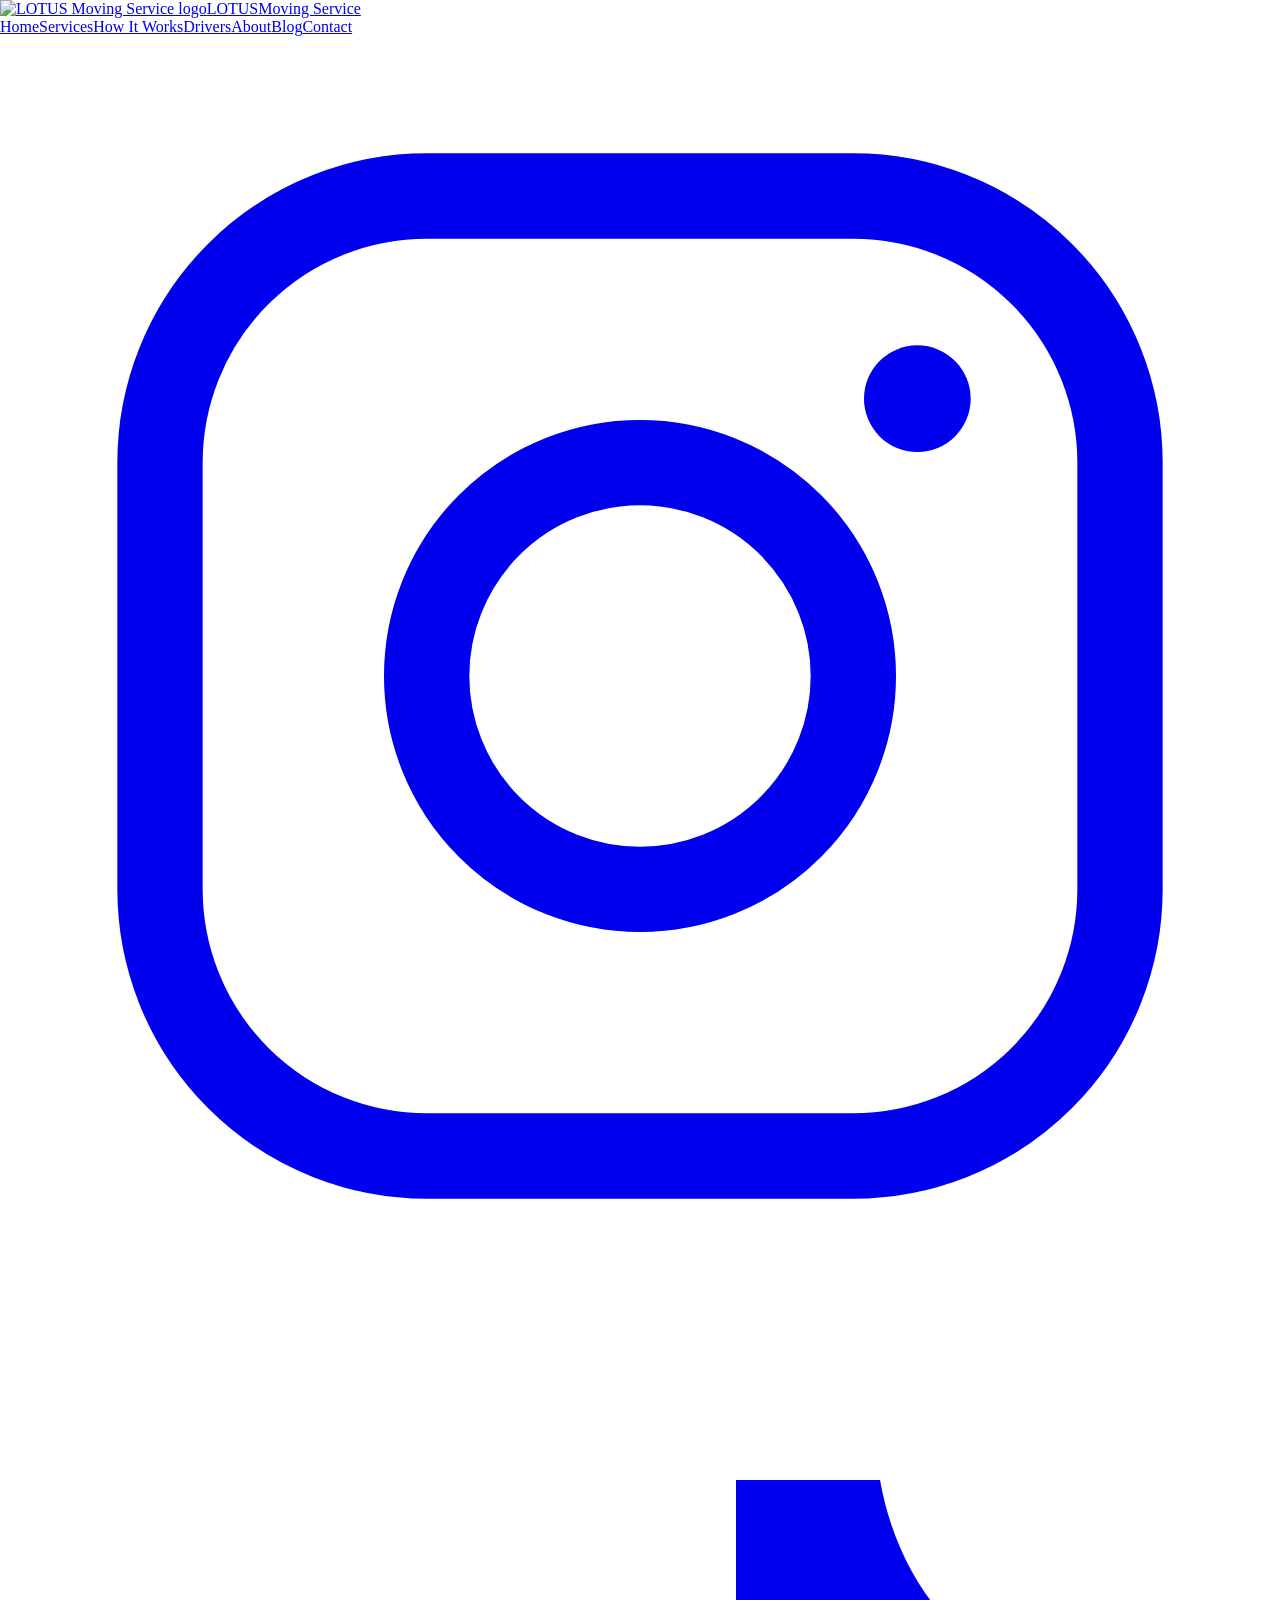
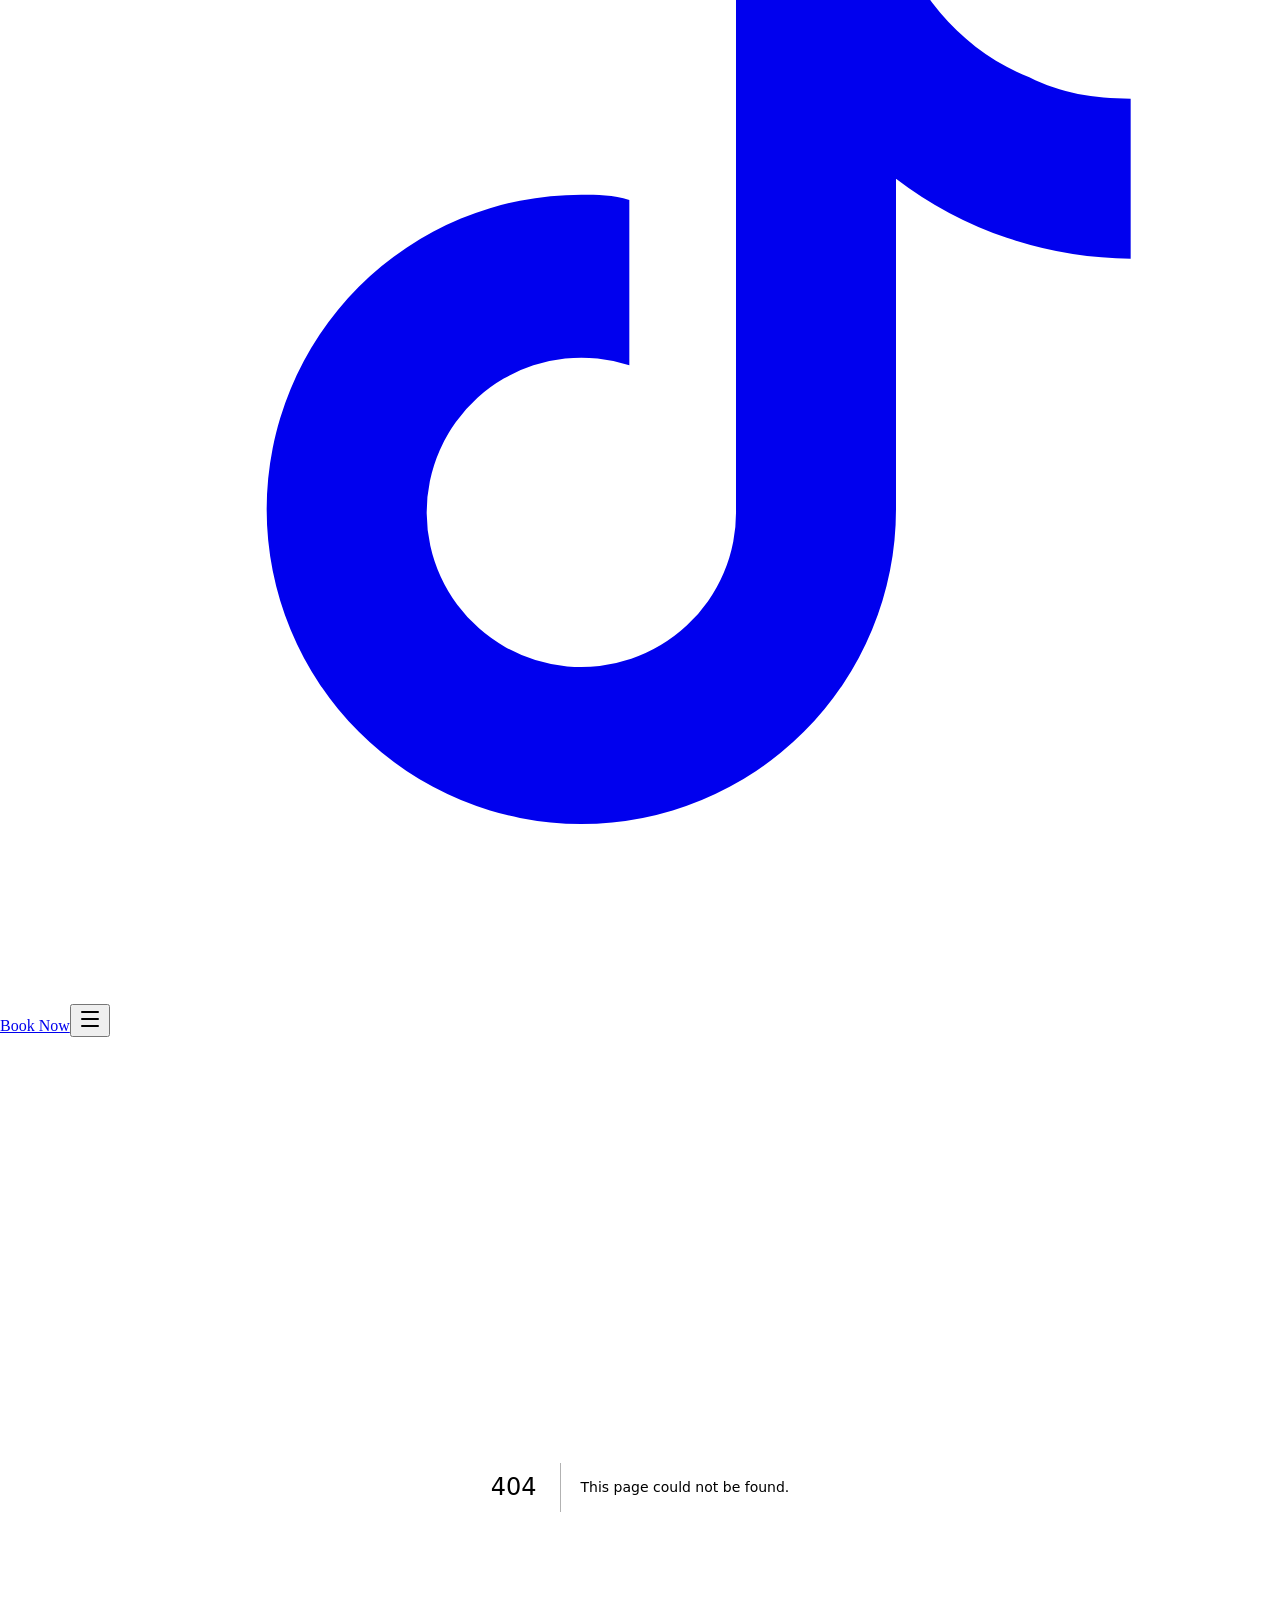
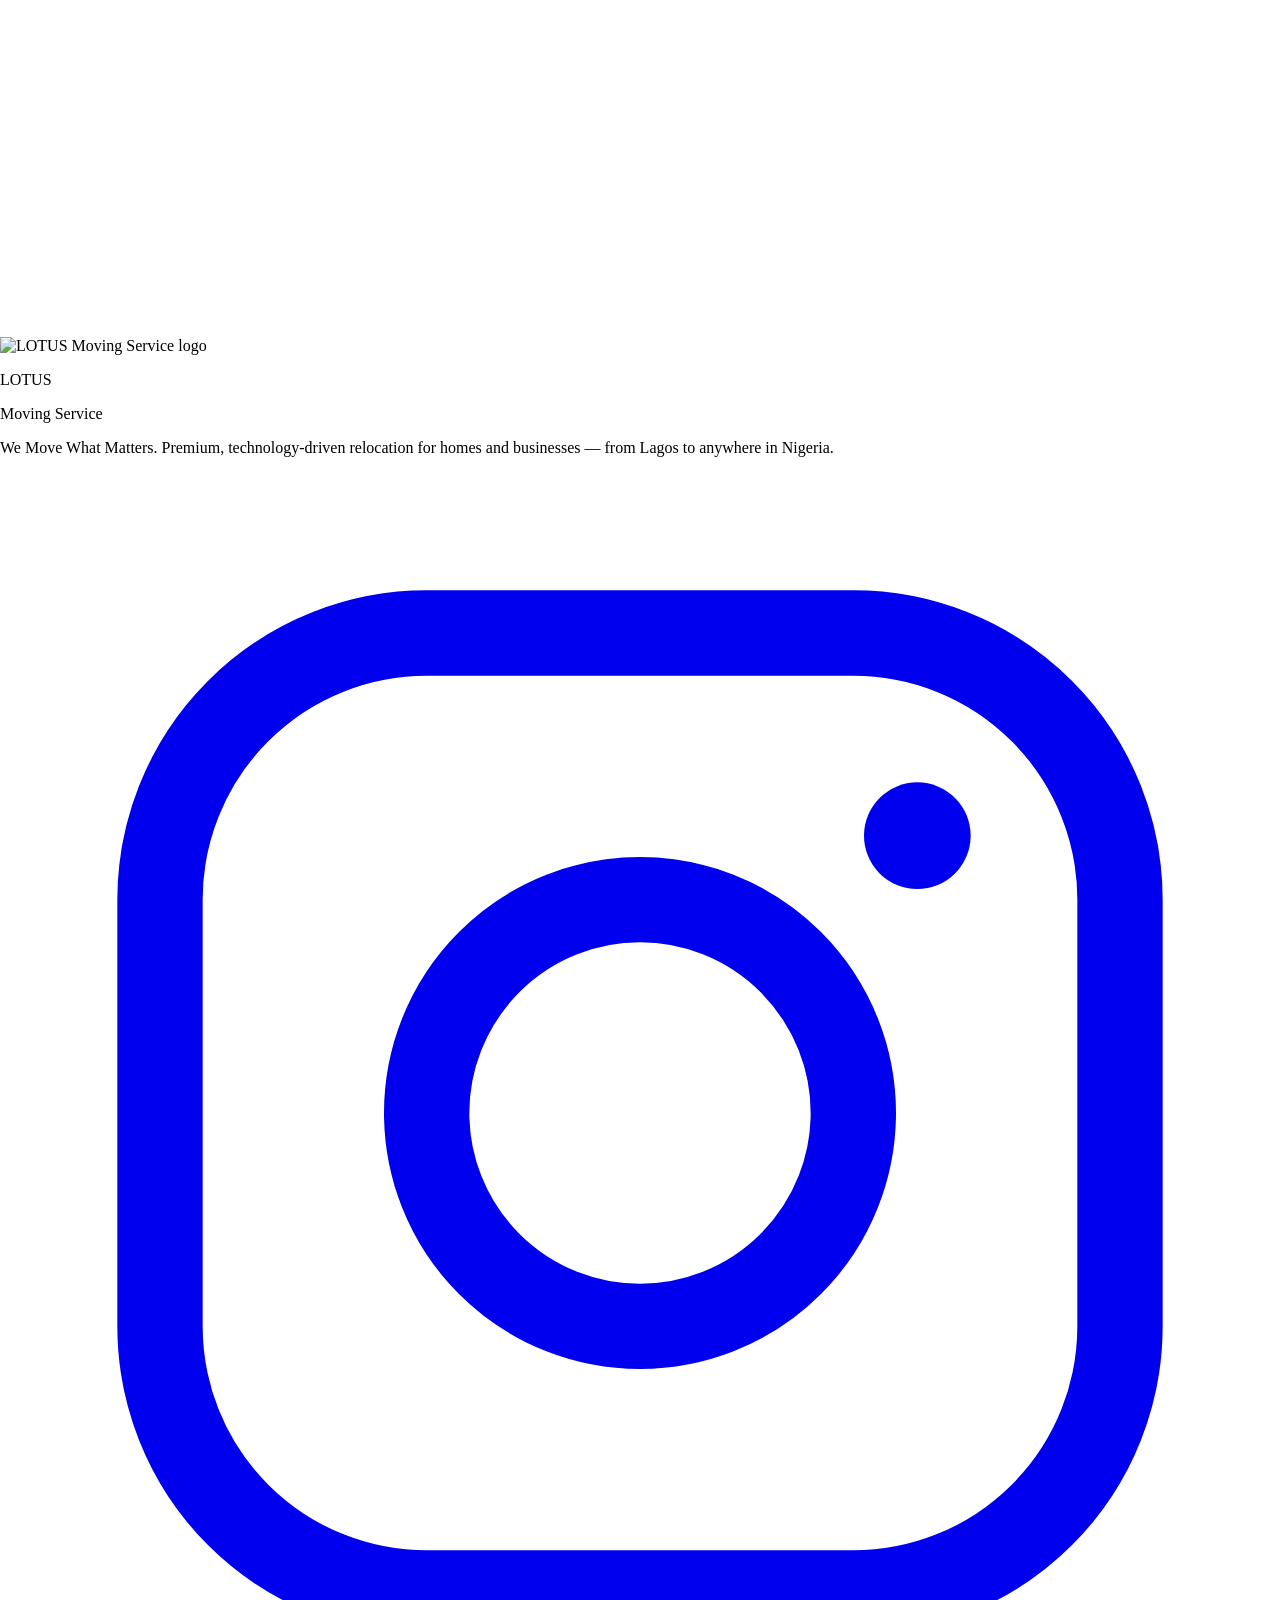
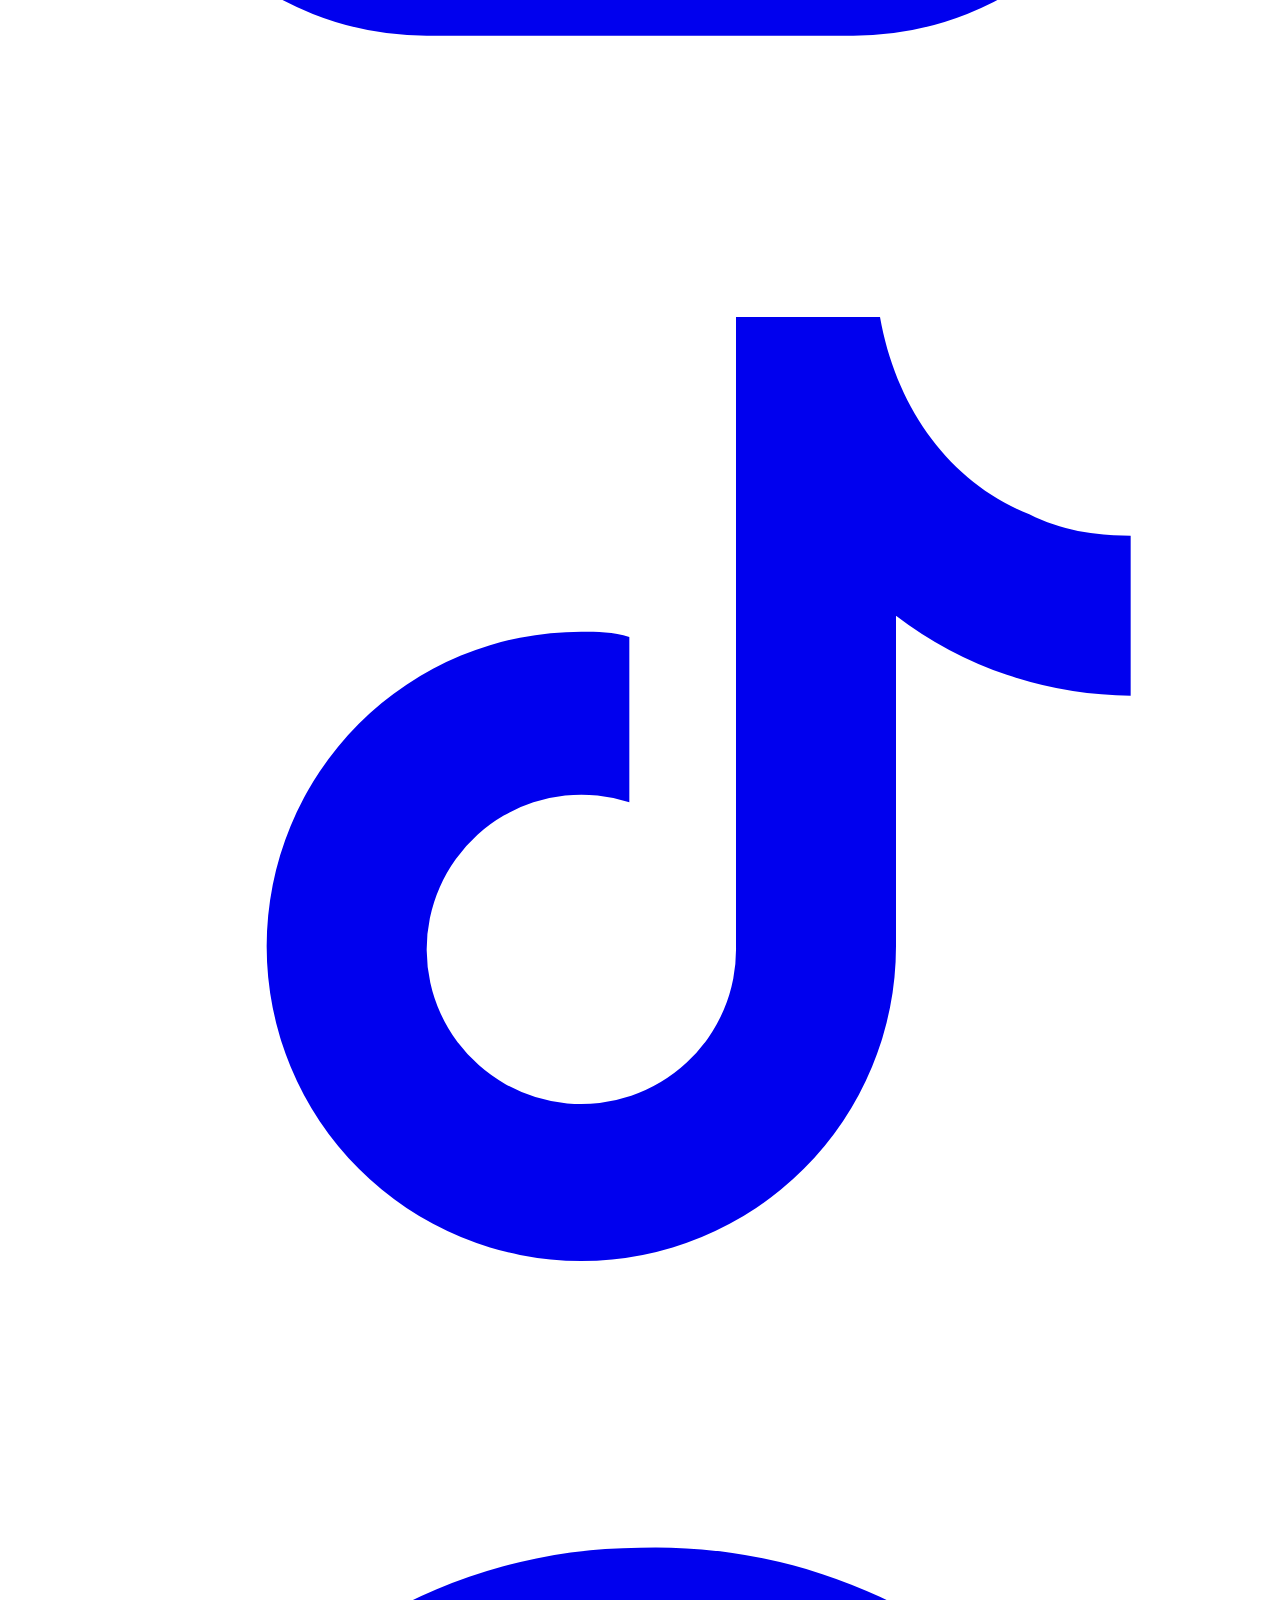
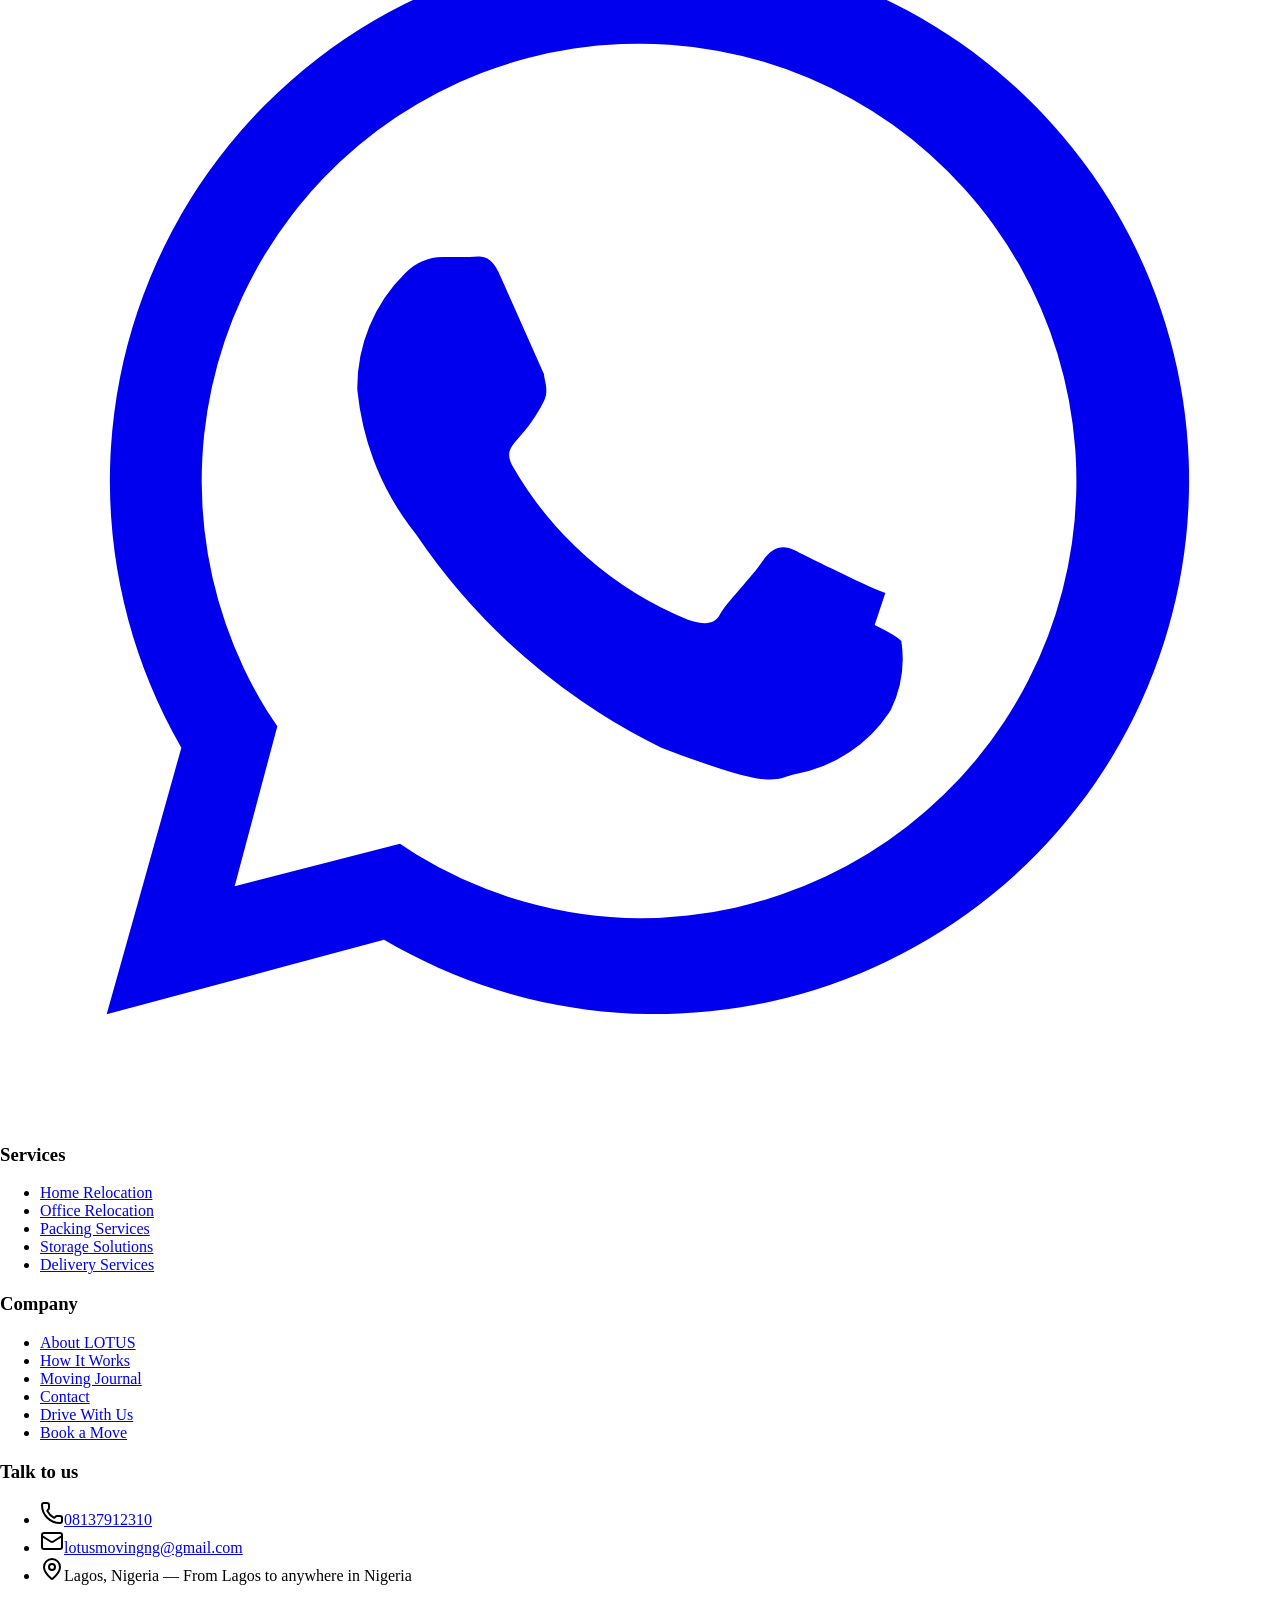
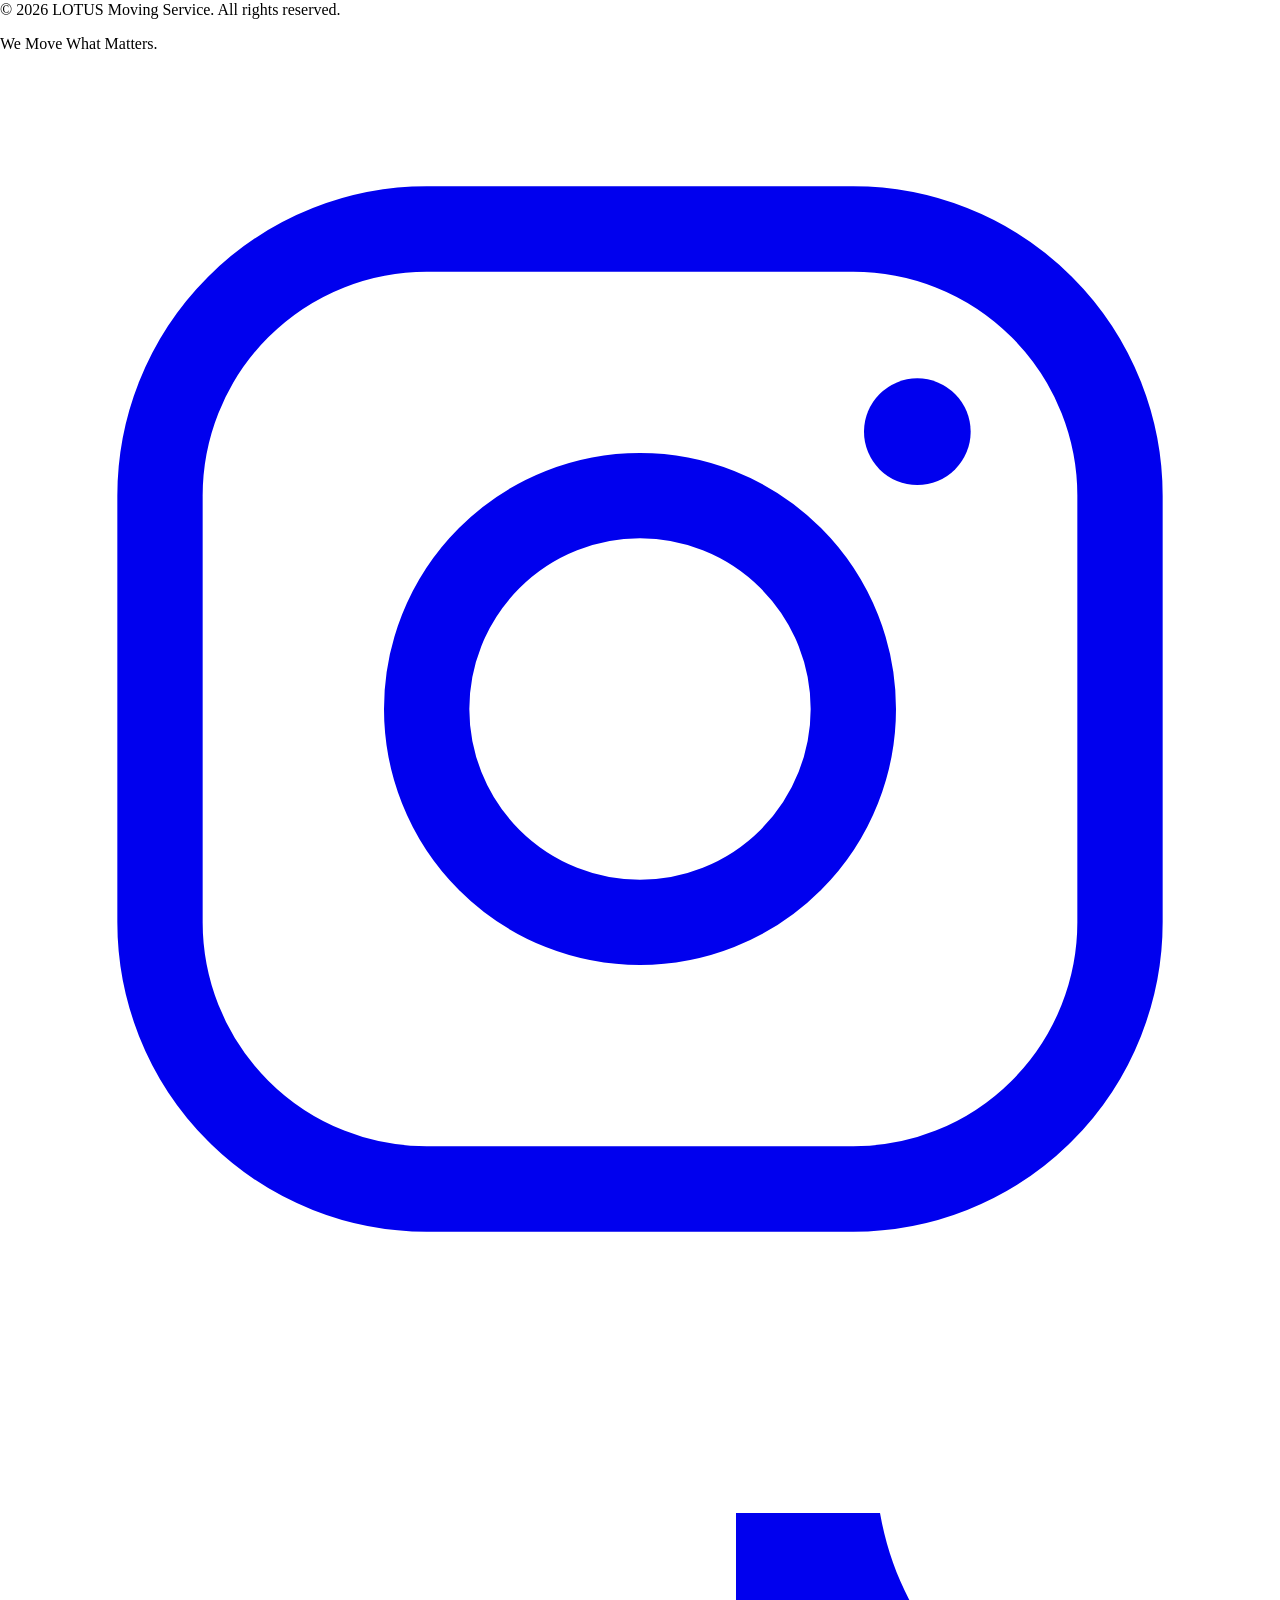
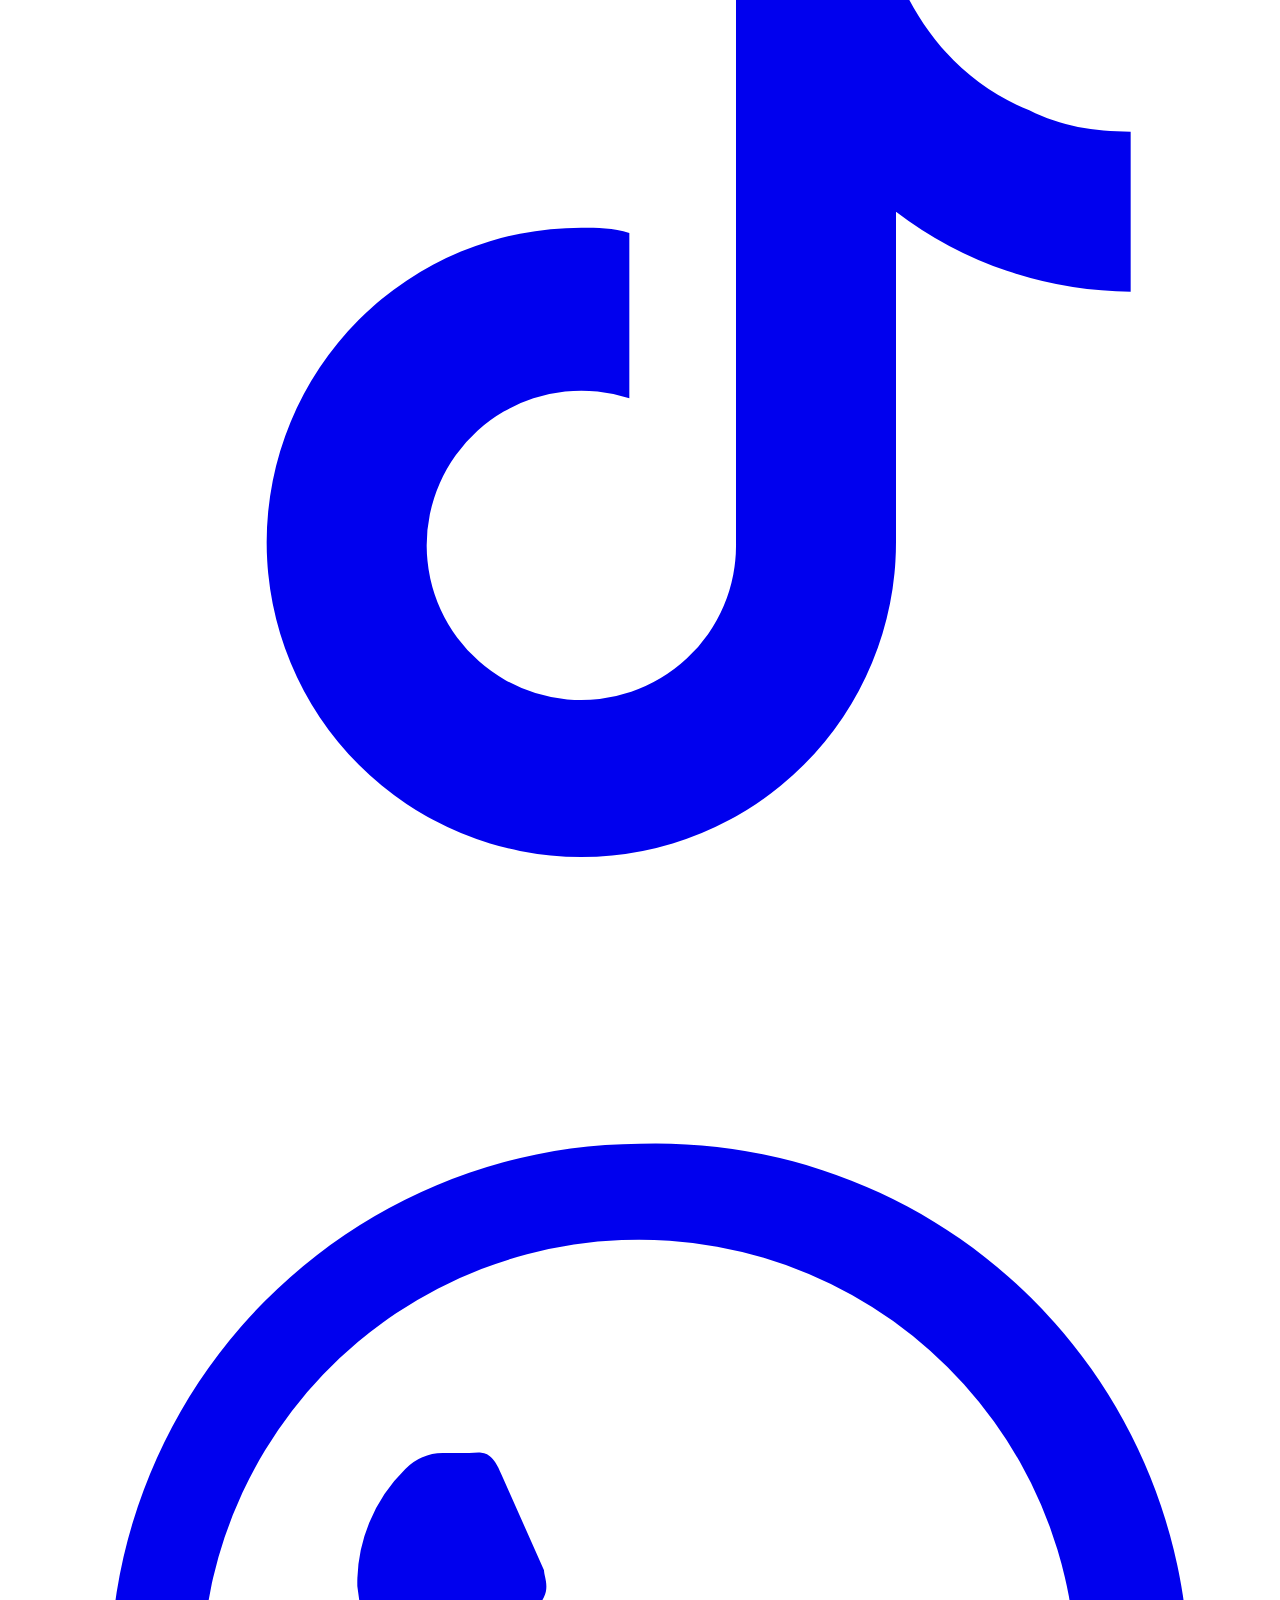
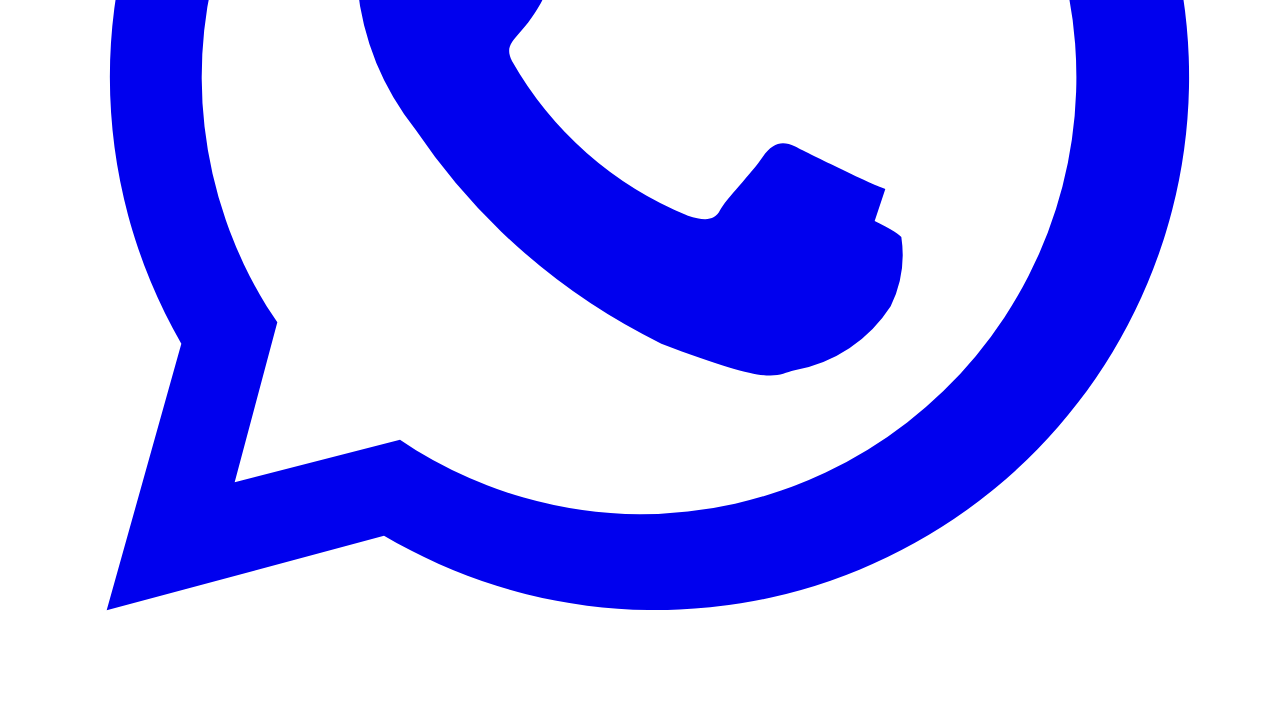
==== .next/server/app/_not-found.html @ 3b3d5f30 "fix: scan app directory in styles.css for Tailwind v4 and update image src references" ====
<!DOCTYPE html><!--EVqW0vAfHbtpsQ8obA7Gr--><html lang="en"><head><meta charSet="utf-8"/><meta name="viewport" content="width=device-width, initial-scale=1"/><link rel="preload" as="image" href="/__l5e/assets-v1/93bb4376-fb78-4d11-af97-0b380ff79c22/lotus-logo.jpg"/><link rel="stylesheet" href="/_next/static/css/ee20da635f222d74.css" data-precedence="next"/><link rel="preload" as="script" fetchPriority="low" href="/_next/static/chunks/webpack-5823d68a070b4fd5.js"/><script src="/_next/static/chunks/4bd1b696-c023c6e3521b1417.js" async=""></script><script src="/_next/static/chunks/255-ce8c7c75002f810b.js" async=""></script><script src="/_next/static/chunks/main-app-b2a53dfcac118de0.js" async=""></script><script src="/_next/static/chunks/909-a5da60d248a1c133.js" async=""></script><script src="/_next/static/chunks/619-ba102abea3e3d0e4.js" async=""></script><script src="/_next/static/chunks/80-48dc8956e7c0076e.js" async=""></script><script src="/_next/static/chunks/961-d383e8a62b14ef8d.js" async=""></script><script src="/_next/static/chunks/app/layout-e45671580770ff04.js" async=""></script><script src="/_next/static/chunks/951-49e90b74c323ef9c.js" async=""></script><script src="/_next/static/chunks/app/page-a3a555016285ece3.js" async=""></script><link rel="preconnect" href="https://api.fontshare.com"/><link rel="preconnect" href="https://fonts.googleapis.com"/><link rel="preconnect" href="https://fonts.gstatic.com" crossorigin="anonymous"/><title>404: This page could not be found.</title><meta name="robots" content="noindex"/><title>Lotus Moving | Professional Moving &amp; Relocation Services</title><meta name="description" content="Lotus Moving provides professional moving and relocation services including residential moving, commercial moving, office relocation, furniture moving, and packing and moving solutions."/><meta name="author" content="Lotus Moving"/><meta name="keywords" content="moving company, professional movers, moving services, house moving, residential moving, commercial moving, office relocation, furniture moving, packing and moving, relocation services"/><meta name="creator" content="Lotus Moving"/><meta name="publisher" content="Lotus Moving"/><meta name="robots" content="index, follow"/><meta property="og:title" content="Lotus Moving | Professional Moving &amp; Relocation Services"/><meta property="og:description" content="Lotus Moving provides professional moving and relocation services including residential moving, commercial moving, office relocation, furniture moving, and packing and moving solutions."/><meta property="og:url" content="https://lotusmoving.com"/><meta property="og:site_name" content="Lotus Moving"/><meta property="og:locale" content="en_US"/><meta property="og:image" content="https://pub-bb2e103a32db4e198524a2e9ed8f35b4.r2.dev/1ce3cecc-7bf2-4b35-9799-c980da7b9117/id-preview-35a8338e--819b5ab1-9f8b-4fcb-b1e1-759df6e70a3f.lovable.app-1785356708576.png"/><meta property="og:type" content="website"/><meta name="twitter:card" content="summary_large_image"/><meta name="twitter:title" content="Lotus Moving | Professional Moving &amp; Relocation Services"/><meta name="twitter:description" content="Lotus Moving provides professional moving and relocation services including residential moving, commercial moving, office relocation, furniture moving, and packing and moving solutions."/><meta name="twitter:image" content="https://pub-bb2e103a32db4e198524a2e9ed8f35b4.r2.dev/1ce3cecc-7bf2-4b35-9799-c980da7b9117/id-preview-35a8338e--819b5ab1-9f8b-4fcb-b1e1-759df6e70a3f.lovable.app-1785356708576.png"/><link rel="icon" href="/favicon.ico"/><link rel="apple-touch-icon" href="/favicon.ico"/><link rel="stylesheet" href="https://api.fontshare.com/v2/css?f[]=general-sans@500,600,700&amp;display=swap"/><link rel="stylesheet" href="https://fonts.googleapis.com/css2?family=Inter:wght@300;400;500;600&amp;family=Poppins:wght@500;600;700&amp;display=swap"/><script type="application/ld+json">{"@context":"https://schema.org","@type":"MovingCompany","name":"Lotus Moving","url":"https://lotusmoving.com","slogan":"We Move What Matters.","telephone":"+2348137912310","areaServed":"Nigeria","address":{"@type":"PostalAddress","addressLocality":"Lagos","addressCountry":"NG"},"sameAs":["https://instagram.com/LOTUS_MOVING_SERVICES","https://www.tiktok.com/@lotusmovingservices"]}</script><script src="/_next/static/chunks/polyfills-42372ed130431b0a.js" noModule=""></script></head><body><div hidden=""><!--$--><!--/$--></div><div class="flex min-h-screen flex-col bg-background"><header class="fixed inset-x-0 top-0 z-50 transition-all duration-500 border-b border-transparent bg-background"><div class="container-lotus grid grid-cols-[minmax(0,1fr)_auto] items-center gap-4 py-3 lg:py-4"><a class="flex min-w-0 items-center gap-3" aria-label="LOTUS Moving Service home" href="/"><span class="grid h-11 w-11 shrink-0 place-items-center overflow-hidden rounded-full bg-white ring-1 ring-border"><img src="/__l5e/assets-v1/93bb4376-fb78-4d11-af97-0b380ff79c22/lotus-logo.jpg" alt="LOTUS Moving Service logo" width="44" height="44" class="h-full w-full scale-[1.04] object-contain"/></span><span class="min-w-0"><span class="block truncate font-display text-lg font-bold tracking-tight transition-colors text-foreground">LOTUS</span><span class="block truncate text-[10px] font-medium uppercase tracking-[0.22em] transition-colors text-muted-foreground">Moving Service</span></span></a><div class="flex items-center gap-1 lg:gap-2"><nav class="hidden items-center gap-1 lg:flex"><a class="rounded-full px-3.5 py-2 text-sm font-medium transition-colors text-muted-foreground hover:bg-secondary hover:text-foreground" href="/">Home</a><a class="rounded-full px-3.5 py-2 text-sm font-medium transition-colors text-muted-foreground hover:bg-secondary hover:text-foreground" href="/services">Services</a><a class="rounded-full px-3.5 py-2 text-sm font-medium transition-colors text-muted-foreground hover:bg-secondary hover:text-foreground" href="/how-it-works">How It Works</a><a class="rounded-full px-3.5 py-2 text-sm font-medium transition-colors text-muted-foreground hover:bg-secondary hover:text-foreground" href="/drivers">Drivers</a><a class="rounded-full px-3.5 py-2 text-sm font-medium transition-colors text-muted-foreground hover:bg-secondary hover:text-foreground" href="/about">About</a><a class="rounded-full px-3.5 py-2 text-sm font-medium transition-colors text-muted-foreground hover:bg-secondary hover:text-foreground" href="/blog">Blog</a><a class="rounded-full px-3.5 py-2 text-sm font-medium transition-colors text-muted-foreground hover:bg-secondary hover:text-foreground" href="/contact">Contact</a></nav><div class="hidden items-center gap-1 pl-1 lg:flex"><a href="https://instagram.com/LOTUS_MOVING_SERVICES" target="_blank" rel="noreferrer" aria-label="LOTUS on Instagram" class="inline-flex h-9 w-9 items-center justify-center rounded-full transition-all duration-300 hover:-translate-y-0.5 text-muted-foreground hover:bg-secondary hover:text-primary"><svg viewBox="0 0 24 24" fill="none" stroke="currentColor" stroke-width="1.6" class="h-4.5 w-4.5"><rect x="3" y="3" width="18" height="18" rx="5"></rect><circle cx="12" cy="12" r="4"></circle><circle cx="17.2" cy="6.8" r="1" fill="currentColor" stroke="none"></circle></svg></a><a href="https://www.tiktok.com/@lotusmovingservices" target="_blank" rel="noreferrer" aria-label="LOTUS on TikTok" class="inline-flex h-9 w-9 items-center justify-center rounded-full transition-all duration-300 hover:-translate-y-0.5 text-muted-foreground hover:bg-secondary hover:text-primary"><svg viewBox="0 0 24 24" fill="currentColor" class="h-4.5 w-4.5"><path d="M16.5 3c.3 1.7 1.3 3.1 2.8 3.7.6.3 1.2.4 1.9.4v3a7.3 7.3 0 0 1-4.4-1.5v6.2a5.9 5.9 0 1 1-5.9-5.9c.3 0 .6 0 .9.1v3.1a2.9 2.9 0 1 0 2 2.7V3h2.7Z"></path></svg></a></div><a class="ml-1 hidden rounded-full bg-primary px-5 py-2.5 text-sm font-semibold text-primary-foreground shadow-soft transition-all duration-300 hover:-translate-y-0.5 hover:bg-accent sm:inline-flex" href="/book">Book Now</a><button type="button" aria-label="Open menu" aria-expanded="false" class="inline-flex h-10 w-10 shrink-0 items-center justify-center rounded-full transition-colors lg:hidden text-foreground hover:bg-secondary"><svg xmlns="http://www.w3.org/2000/svg" width="24" height="24" viewBox="0 0 24 24" fill="none" stroke="currentColor" stroke-width="2" stroke-linecap="round" stroke-linejoin="round" class="lucide lucide-menu h-5 w-5" aria-hidden="true"><path d="M4 5h16"></path><path d="M4 12h16"></path><path d="M4 19h16"></path></svg></button></div></div></header><main class="flex-1"><div style="font-family:system-ui,&quot;Segoe UI&quot;,Roboto,Helvetica,Arial,sans-serif,&quot;Apple Color Emoji&quot;,&quot;Segoe UI Emoji&quot;;height:100vh;text-align:center;display:flex;flex-direction:column;align-items:center;justify-content:center"><div><style>body{color:#000;background:#fff;margin:0}.next-error-h1{border-right:1px solid rgba(0,0,0,.3)}@media (prefers-color-scheme:dark){body{color:#fff;background:#000}.next-error-h1{border-right:1px solid rgba(255,255,255,.3)}}</style><h1 class="next-error-h1" style="display:inline-block;margin:0 20px 0 0;padding:0 23px 0 0;font-size:24px;font-weight:500;vertical-align:top;line-height:49px">404</h1><div style="display:inline-block"><h2 style="font-size:14px;font-weight:400;line-height:49px;margin:0">This page could not be found.</h2></div></div></div><!--$--><!--/$--></main><footer class="bg-forest-gradient text-primary-foreground"><div class="container-lotus grid gap-12 py-16 md:grid-cols-2 lg:grid-cols-4 lg:py-20"><div><div class="flex items-center gap-3"><span class="grid h-12 w-12 shrink-0 place-items-center overflow-hidden rounded-full bg-white"><img src="/__l5e/assets-v1/93bb4376-fb78-4d11-af97-0b380ff79c22/lotus-logo.jpg" alt="LOTUS Moving Service logo" width="48" height="48" loading="lazy" class="h-full w-full scale-[1.04] object-contain"/></span><div><p class="font-display text-lg font-bold">LOTUS</p><p class="text-[10px] uppercase tracking-[0.22em] text-primary-foreground/70">Moving Service</p></div></div><p class="mt-5 max-w-xs text-sm leading-relaxed text-primary-foreground/75">We Move What Matters.<!-- --> Premium, technology-driven relocation for homes and businesses — from Lagos to anywhere in Nigeria.</p><div class="mt-6 flex items-center gap-3"><a href="https://instagram.com/LOTUS_MOVING_SERVICES" target="_blank" rel="noreferrer" aria-label="LOTUS on Instagram" class="inline-flex h-11 w-11 items-center justify-center rounded-full border border-white/20 transition-all duration-300 hover:-translate-y-1 hover:border-gold hover:text-gold"><svg viewBox="0 0 24 24" fill="none" stroke="currentColor" stroke-width="1.6" class="h-5 w-5"><rect x="3" y="3" width="18" height="18" rx="5"></rect><circle cx="12" cy="12" r="4"></circle><circle cx="17.2" cy="6.8" r="1" fill="currentColor" stroke="none"></circle></svg></a><a href="https://www.tiktok.com/@lotusmovingservices" target="_blank" rel="noreferrer" aria-label="LOTUS on TikTok" class="inline-flex h-11 w-11 items-center justify-center rounded-full border border-white/20 transition-all duration-300 hover:-translate-y-1 hover:border-gold hover:text-gold"><svg viewBox="0 0 24 24" fill="currentColor" class="h-5 w-5"><path d="M16.5 3c.3 1.7 1.3 3.1 2.8 3.7.6.3 1.2.4 1.9.4v3a7.3 7.3 0 0 1-4.4-1.5v6.2a5.9 5.9 0 1 1-5.9-5.9c.3 0 .6 0 .9.1v3.1a2.9 2.9 0 1 0 2 2.7V3h2.7Z"></path></svg></a><a href="https://wa.me/2348137912310?text=Hello%20LOTUS%20%F0%9F%91%8B%20I&#x27;d%20like%20to%20talk%20about%20a%20move." target="_blank" rel="noreferrer" aria-label="Chat with LOTUS on WhatsApp" class="inline-flex h-11 w-11 items-center justify-center rounded-full border border-white/20 transition-all duration-300 hover:-translate-y-1 hover:border-gold hover:text-gold"><svg viewBox="0 0 24 24" fill="currentColor" class="h-5 w-5"><path d="M12 2a10 10 0 0 0-8.6 15L2 22l5.2-1.4A10 10 0 1 0 12 2Zm0 18.2a8.2 8.2 0 0 1-4.2-1.2l-.3-.2-3.1.8.8-3-.2-.3A8.2 8.2 0 1 1 12 20.2Zm4.6-6.1c-.3-.1-1.5-.7-1.7-.8s-.4-.1-.6.2-.7.8-.8 1-.3.2-.6.1a6.7 6.7 0 0 1-3.3-2.9c-.2-.4.2-.4.6-1.2.1-.2 0-.4 0-.5l-.8-1.8c-.2-.5-.4-.4-.6-.4h-.5a1 1 0 0 0-.7.3 3 3 0 0 0-.9 2.2 5.2 5.2 0 0 0 1.1 2.7 11.8 11.8 0 0 0 4.6 4c2.1.8 2.1.6 2.5.5a2.7 2.7 0 0 0 1.8-1.2 2.2 2.2 0 0 0 .2-1.3c-.1-.1-.3-.2-.5-.3Z"></path></svg></a></div></div><div><h3 class="font-display text-sm font-semibold uppercase tracking-[0.18em] text-gold">Services</h3><ul class="mt-5 space-y-3 text-sm text-primary-foreground/75"><li><a hash="home-relocation" class="transition-colors hover:text-gold" href="/services">Home Relocation</a></li><li><a hash="office-relocation" class="transition-colors hover:text-gold" href="/services">Office Relocation</a></li><li><a hash="packing" class="transition-colors hover:text-gold" href="/services">Packing Services</a></li><li><a hash="storage" class="transition-colors hover:text-gold" href="/services">Storage Solutions</a></li><li><a hash="delivery" class="transition-colors hover:text-gold" href="/services">Delivery Services</a></li></ul></div><div><h3 class="font-display text-sm font-semibold uppercase tracking-[0.18em] text-gold">Company</h3><ul class="mt-5 space-y-3 text-sm text-primary-foreground/75"><li><a class="transition-colors hover:text-gold" href="/about">About LOTUS</a></li><li><a class="transition-colors hover:text-gold" href="/how-it-works">How It Works</a></li><li><a class="transition-colors hover:text-gold" href="/blog">Moving Journal</a></li><li><a class="transition-colors hover:text-gold" href="/contact">Contact</a></li><li><a class="transition-colors hover:text-gold" href="/drivers">Drive With Us</a></li><li><a class="transition-colors hover:text-gold" href="/book">Book a Move</a></li></ul></div><div><h3 class="font-display text-sm font-semibold uppercase tracking-[0.18em] text-gold">Talk to us</h3><ul class="mt-5 space-y-4 text-sm text-primary-foreground/75"><li class="flex items-start gap-3"><svg xmlns="http://www.w3.org/2000/svg" width="24" height="24" viewBox="0 0 24 24" fill="none" stroke="currentColor" stroke-width="2" stroke-linecap="round" stroke-linejoin="round" class="lucide lucide-phone mt-0.5 h-4 w-4 shrink-0 text-gold" aria-hidden="true"><path d="M13.832 16.568a1 1 0 0 0 1.213-.303l.355-.465A2 2 0 0 1 17 15h3a2 2 0 0 1 2 2v3a2 2 0 0 1-2 2A18 18 0 0 1 2 4a2 2 0 0 1 2-2h3a2 2 0 0 1 2 2v3a2 2 0 0 1-.8 1.6l-.468.351a1 1 0 0 0-.292 1.233 14 14 0 0 0 6.392 6.384"></path></svg><a href="tel:08137912310" class="hover:text-gold">08137912310</a></li><li class="flex items-start gap-3"><svg xmlns="http://www.w3.org/2000/svg" width="24" height="24" viewBox="0 0 24 24" fill="none" stroke="currentColor" stroke-width="2" stroke-linecap="round" stroke-linejoin="round" class="lucide lucide-mail mt-0.5 h-4 w-4 shrink-0 text-gold" aria-hidden="true"><path d="m22 7-8.991 5.727a2 2 0 0 1-2.009 0L2 7"></path><rect x="2" y="4" width="20" height="16" rx="2"></rect></svg><a href="mailto:lotusmovingng@gmail.com" class="hover:text-gold">lotusmovingng@gmail.com</a></li><li class="flex items-start gap-3"><svg xmlns="http://www.w3.org/2000/svg" width="24" height="24" viewBox="0 0 24 24" fill="none" stroke="currentColor" stroke-width="2" stroke-linecap="round" stroke-linejoin="round" class="lucide lucide-map-pin mt-0.5 h-4 w-4 shrink-0 text-gold" aria-hidden="true"><path d="M20 10c0 4.993-5.539 10.193-7.399 11.799a1 1 0 0 1-1.202 0C9.539 20.193 4 14.993 4 10a8 8 0 0 1 16 0"></path><circle cx="12" cy="10" r="3"></circle></svg><span>Lagos, Nigeria<!-- --> — <!-- -->From Lagos to anywhere in Nigeria</span></li></ul></div></div><div class="border-t border-white/10"><div class="container-lotus flex flex-col items-center justify-between gap-3 py-6 text-xs text-primary-foreground/60 sm:flex-row"><p>© <!-- -->2026<!-- --> <!-- -->LOTUS Moving Service<!-- -->. All rights reserved.</p><p>We Move What Matters.</p></div></div></footer><div class="pointer-events-none fixed bottom-6 left-6 z-40 hidden lg:block"><div class="glass pointer-events-auto flex items-center gap-1 rounded-full p-2 shadow-soft"><a href="https://instagram.com/LOTUS_MOVING_SERVICES" target="_blank" rel="noreferrer" aria-label="LOTUS on Instagram" class="inline-flex h-10 w-10 items-center justify-center rounded-full text-muted-foreground transition-all duration-300 hover:-translate-y-1 hover:bg-secondary hover:text-primary"><svg viewBox="0 0 24 24" fill="none" stroke="currentColor" stroke-width="1.6" class="h-5 w-5"><rect x="3" y="3" width="18" height="18" rx="5"></rect><circle cx="12" cy="12" r="4"></circle><circle cx="17.2" cy="6.8" r="1" fill="currentColor" stroke="none"></circle></svg></a><a href="https://www.tiktok.com/@lotusmovingservices" target="_blank" rel="noreferrer" aria-label="LOTUS on TikTok" class="inline-flex h-10 w-10 items-center justify-center rounded-full text-muted-foreground transition-all duration-300 hover:-translate-y-1 hover:bg-secondary hover:text-primary"><svg viewBox="0 0 24 24" fill="currentColor" class="h-5 w-5"><path d="M16.5 3c.3 1.7 1.3 3.1 2.8 3.7.6.3 1.2.4 1.9.4v3a7.3 7.3 0 0 1-4.4-1.5v6.2a5.9 5.9 0 1 1-5.9-5.9c.3 0 .6 0 .9.1v3.1a2.9 2.9 0 1 0 2 2.7V3h2.7Z"></path></svg></a></div></div><a href="https://wa.me/2348137912310?text=Hello%20LOTUS%20%F0%9F%91%8B%20I&#x27;d%20like%20to%20ask%20about%20LOTUS%20moving%20services." target="_blank" rel="noreferrer" aria-label="Chat with LOTUS on WhatsApp" class="fixed bottom-6 right-6 z-50 inline-flex h-14 w-14 items-center justify-center rounded-full bg-accent text-accent-foreground shadow-lift transition-transform duration-300 hover:scale-110"><svg viewBox="0 0 24 24" fill="currentColor" class="h-7 w-7"><path d="M12 2a10 10 0 0 0-8.6 15L2 22l5.2-1.4A10 10 0 1 0 12 2Zm0 18.2a8.2 8.2 0 0 1-4.2-1.2l-.3-.2-3.1.8.8-3-.2-.3A8.2 8.2 0 1 1 12 20.2Zm4.6-6.1c-.3-.1-1.5-.7-1.7-.8s-.4-.1-.6.2-.7.8-.8 1-.3.2-.6.1a6.7 6.7 0 0 1-3.3-2.9c-.2-.4.2-.4.6-1.2.1-.2 0-.4 0-.5l-.8-1.8c-.2-.5-.4-.4-.6-.4h-.5a1 1 0 0 0-.7.3 3 3 0 0 0-.9 2.2 5.2 5.2 0 0 0 1.1 2.7 11.8 11.8 0 0 0 4.6 4c2.1.8 2.1.6 2.5.5a2.7 2.7 0 0 0 1.8-1.2 2.2 2.2 0 0 0 .2-1.3c-.1-.1-.3-.2-.5-.3Z"></path></svg></a></div><section aria-label="Notifications alt+T" tabindex="-1" aria-live="polite" aria-relevant="additions text" aria-atomic="false" data-react-aria-top-layer="true"></section><script src="/_next/static/chunks/webpack-5823d68a070b4fd5.js" id="_R_" async=""></script><script>(self.__next_f=self.__next_f||[]).push([0])</script><script>self.__next_f.push([1,"1:\"$Sreact.fragment\"\n2:I[1798,[\"909\",\"static/chunks/909-a5da60d248a1c133.js\",\"619\",\"static/chunks/619-ba102abea3e3d0e4.js\",\"80\",\"static/chunks/80-48dc8956e7c0076e.js\",\"961\",\"static/chunks/961-d383e8a62b14ef8d.js\",\"177\",\"static/chunks/app/layout-e45671580770ff04.js\"],\"Providers\"]\n3:I[1352,[\"909\",\"static/chunks/909-a5da60d248a1c133.js\",\"619\",\"static/chunks/619-ba102abea3e3d0e4.js\",\"80\",\"static/chunks/80-48dc8956e7c0076e.js\",\"961\",\"static/chunks/961-d383e8a62b14ef8d.js\",\"177\",\"static/chunks/app/layout-e45671580770ff04.js\"],\"SiteHeader\"]\n4:I[9766,[],\"\"]\n5:I[8924,[],\"\"]\nf:I[7150,[],\"\"]\n:HL[\"/_next/static/css/ee20da635f222d74.css\",\"style\"]\n"])</script><script>self.__next_f.push([1,"0:{\"P\":null,\"b\":\"EVqW0vAfHbtpsQ8obA7Gr\",\"p\":\"\",\"c\":[\"\",\"_not-found\"],\"i\":false,\"f\":[[[\"\",{\"children\":[\"/_not-found\",{\"children\":[\"__PAGE__\",{}]}]},\"$undefined\",\"$undefined\",true],[\"\",[\"$\",\"$1\",\"c\",{\"children\":[[[\"$\",\"link\",\"0\",{\"rel\":\"stylesheet\",\"href\":\"/_next/static/css/ee20da635f222d74.css\",\"precedence\":\"next\",\"crossOrigin\":\"$undefined\",\"nonce\":\"$undefined\"}]],[\"$\",\"html\",null,{\"lang\":\"en\",\"children\":[[\"$\",\"head\",null,{\"children\":[[\"$\",\"link\",null,{\"rel\":\"preconnect\",\"href\":\"https://api.fontshare.com\"}],[\"$\",\"link\",null,{\"rel\":\"preconnect\",\"href\":\"https://fonts.googleapis.com\"}],[\"$\",\"link\",null,{\"rel\":\"preconnect\",\"href\":\"https://fonts.gstatic.com\",\"crossOrigin\":\"anonymous\"}],[\"$\",\"link\",null,{\"rel\":\"stylesheet\",\"href\":\"https://api.fontshare.com/v2/css?f[]=general-sans@500,600,700\u0026display=swap\"}],[\"$\",\"link\",null,{\"rel\":\"stylesheet\",\"href\":\"https://fonts.googleapis.com/css2?family=Inter:wght@300;400;500;600\u0026family=Poppins:wght@500;600;700\u0026display=swap\"}],[\"$\",\"script\",null,{\"type\":\"application/ld+json\",\"dangerouslySetInnerHTML\":{\"__html\":\"{\\\"@context\\\":\\\"https://schema.org\\\",\\\"@type\\\":\\\"MovingCompany\\\",\\\"name\\\":\\\"Lotus Moving\\\",\\\"url\\\":\\\"https://lotusmoving.com\\\",\\\"slogan\\\":\\\"We Move What Matters.\\\",\\\"telephone\\\":\\\"+2348137912310\\\",\\\"areaServed\\\":\\\"Nigeria\\\",\\\"address\\\":{\\\"@type\\\":\\\"PostalAddress\\\",\\\"addressLocality\\\":\\\"Lagos\\\",\\\"addressCountry\\\":\\\"NG\\\"},\\\"sameAs\\\":[\\\"https://instagram.com/LOTUS_MOVING_SERVICES\\\",\\\"https://www.tiktok.com/@lotusmovingservices\\\"]}\"}}]]}],[\"$\",\"body\",null,{\"children\":[\"$\",\"$L2\",null,{\"children\":[\"$\",\"div\",null,{\"className\":\"flex min-h-screen flex-col bg-background\",\"children\":[[\"$\",\"$L3\",null,{}],[\"$\",\"main\",null,{\"className\":\"flex-1\",\"children\":[\"$\",\"$L4\",null,{\"parallelRouterKey\":\"children\",\"error\":\"$undefined\",\"errorStyles\":\"$undefined\",\"errorScripts\":\"$undefined\",\"template\":[\"$\",\"$L5\",null,{}],\"templateStyles\":\"$undefined\",\"templateScripts\":\"$undefined\",\"notFound\":\"$undefined\",\"forbidden\":\"$undefined\",\"unauthorized\":\"$undefined\"}]}],[\"$\",\"footer\",null,{\"className\":\"bg-forest-gradient text-primary-foreground\",\"children\":[[\"$\",\"div\",null,{\"className\":\"container-lotus grid gap-12 py-16 md:grid-cols-2 lg:grid-cols-4 lg:py-20\",\"children\":[[\"$\",\"div\",null,{\"children\":[[\"$\",\"div\",null,{\"className\":\"flex items-center gap-3\",\"children\":[[\"$\",\"span\",null,{\"className\":\"grid h-12 w-12 shrink-0 place-items-center overflow-hidden rounded-full bg-white\",\"children\":[\"$\",\"img\",null,{\"src\":\"/__l5e/assets-v1/93bb4376-fb78-4d11-af97-0b380ff79c22/lotus-logo.jpg\",\"alt\":\"LOTUS Moving Service logo\",\"width\":48,\"height\":48,\"loading\":\"lazy\",\"className\":\"h-full w-full scale-[1.04] object-contain\"}]}],[\"$\",\"div\",null,{\"children\":[[\"$\",\"p\",null,{\"className\":\"font-display text-lg font-bold\",\"children\":\"LOTUS\"}],[\"$\",\"p\",null,{\"className\":\"text-[10px] uppercase tracking-[0.22em] text-primary-foreground/70\",\"children\":\"Moving Service\"}]]}]]}],[\"$\",\"p\",null,{\"className\":\"mt-5 max-w-xs text-sm leading-relaxed text-primary-foreground/75\",\"children\":[\"We Move What Matters.\",\" Premium, technology-driven relocation for homes and businesses — from Lagos to anywhere in Nigeria.\"]}],[\"$\",\"div\",null,{\"className\":\"mt-6 flex items-center gap-3\",\"children\":[[\"$\",\"a\",null,{\"href\":\"https://instagram.com/LOTUS_MOVING_SERVICES\",\"target\":\"_blank\",\"rel\":\"noreferrer\",\"aria-label\":\"LOTUS on Instagram\",\"className\":\"inline-flex h-11 w-11 items-center justify-center rounded-full border border-white/20 transition-all duration-300 hover:-translate-y-1 hover:border-gold hover:text-gold\",\"children\":[\"$\",\"svg\",null,{\"viewBox\":\"0 0 24 24\",\"fill\":\"none\",\"stroke\":\"currentColor\",\"strokeWidth\":1.6,\"className\":\"h-5 w-5\",\"children\":[[\"$\",\"rect\",null,{\"x\":\"3\",\"y\":\"3\",\"width\":\"18\",\"height\":\"18\",\"rx\":\"5\"}],[\"$\",\"circle\",null,{\"cx\":\"12\",\"cy\":\"12\",\"r\":\"4\"}],[\"$\",\"circle\",null,{\"cx\":\"17.2\",\"cy\":\"6.8\",\"r\":\"1\",\"fill\":\"currentColor\",\"stroke\":\"none\"}]]}]}],[\"$\",\"a\",null,{\"href\":\"https://www.tiktok.com/@lotusmovingservices\",\"target\":\"_blank\",\"rel\":\"noreferrer\",\"aria-label\":\"LOTUS on TikTok\",\"className\":\"inline-flex h-11 w-11 items-center justify-center rounded-full border border-white/20 transition-all duration-300 hover:-translate-y-1 hover:border-gold hover:text-gold\",\"children\":[\"$\",\"svg\",null,{\"viewBox\":\"0 0 24 24\",\"fill\":\"currentColor\",\"className\":\"h-5 w-5\",\"children\":[\"$\",\"path\",null,{\"d\":\"M16.5 3c.3 1.7 1.3 3.1 2.8 3.7.6.3 1.2.4 1.9.4v3a7.3 7.3 0 0 1-4.4-1.5v6.2a5.9 5.9 0 1 1-5.9-5.9c.3 0 .6 0 .9.1v3.1a2.9 2.9 0 1 0 2 2.7V3h2.7Z\"}]}]}],\"$L6\"]}]]}],\"$L7\",\"$L8\",\"$L9\"]}],\"$La\"]}],\"$Lb\"]}]}]}]]}]]}],{\"children\":[\"/_not-found\",\"$Lc\",{\"children\":[\"__PAGE__\",\"$Ld\",{},null,false]},null,false]},null,false],\"$Le\",false]],\"m\":\"$undefined\",\"G\":[\"$f\",[]],\"s\":false,\"S\":true}\n"])</script><script>self.__next_f.push([1,"10:I[2619,[\"909\",\"static/chunks/909-a5da60d248a1c133.js\",\"619\",\"static/chunks/619-ba102abea3e3d0e4.js\",\"951\",\"static/chunks/951-49e90b74c323ef9c.js\",\"974\",\"static/chunks/app/page-a3a555016285ece3.js\"],\"\"]\n11:I[4431,[],\"OutletBoundary\"]\n13:I[5278,[],\"AsyncMetadataOutlet\"]\n15:I[4431,[],\"ViewportBoundary\"]\n17:I[4431,[],\"MetadataBoundary\"]\n18:\"$Sreact.suspense\"\n"])</script><script>self.__next_f.push([1,"6:[\"$\",\"a\",null,{\"href\":\"https://wa.me/2348137912310?text=Hello%20LOTUS%20%F0%9F%91%8B%20I'd%20like%20to%20talk%20about%20a%20move.\",\"target\":\"_blank\",\"rel\":\"noreferrer\",\"aria-label\":\"Chat with LOTUS on WhatsApp\",\"className\":\"inline-flex h-11 w-11 items-center justify-center rounded-full border border-white/20 transition-all duration-300 hover:-translate-y-1 hover:border-gold hover:text-gold\",\"children\":[\"$\",\"svg\",null,{\"viewBox\":\"0 0 24 24\",\"fill\":\"currentColor\",\"className\":\"h-5 w-5\",\"children\":[\"$\",\"path\",null,{\"d\":\"M12 2a10 10 0 0 0-8.6 15L2 22l5.2-1.4A10 10 0 1 0 12 2Zm0 18.2a8.2 8.2 0 0 1-4.2-1.2l-.3-.2-3.1.8.8-3-.2-.3A8.2 8.2 0 1 1 12 20.2Zm4.6-6.1c-.3-.1-1.5-.7-1.7-.8s-.4-.1-.6.2-.7.8-.8 1-.3.2-.6.1a6.7 6.7 0 0 1-3.3-2.9c-.2-.4.2-.4.6-1.2.1-.2 0-.4 0-.5l-.8-1.8c-.2-.5-.4-.4-.6-.4h-.5a1 1 0 0 0-.7.3 3 3 0 0 0-.9 2.2 5.2 5.2 0 0 0 1.1 2.7 11.8 11.8 0 0 0 4.6 4c2.1.8 2.1.6 2.5.5a2.7 2.7 0 0 0 1.8-1.2 2.2 2.2 0 0 0 .2-1.3c-.1-.1-.3-.2-.5-.3Z\"}]}]}]\n"])</script><script>self.__next_f.push([1,"7:[\"$\",\"div\",null,{\"children\":[[\"$\",\"h3\",null,{\"className\":\"font-display text-sm font-semibold uppercase tracking-[0.18em] text-gold\",\"children\":\"Services\"}],[\"$\",\"ul\",null,{\"className\":\"mt-5 space-y-3 text-sm text-primary-foreground/75\",\"children\":[[\"$\",\"li\",\"home-relocation\",{\"children\":[\"$\",\"$L10\",null,{\"href\":\"/services\",\"hash\":\"home-relocation\",\"className\":\"transition-colors hover:text-gold\",\"children\":\"Home Relocation\"}]}],[\"$\",\"li\",\"office-relocation\",{\"children\":[\"$\",\"$L10\",null,{\"href\":\"/services\",\"hash\":\"office-relocation\",\"className\":\"transition-colors hover:text-gold\",\"children\":\"Office Relocation\"}]}],[\"$\",\"li\",\"packing\",{\"children\":[\"$\",\"$L10\",null,{\"href\":\"/services\",\"hash\":\"packing\",\"className\":\"transition-colors hover:text-gold\",\"children\":\"Packing Services\"}]}],[\"$\",\"li\",\"storage\",{\"children\":[\"$\",\"$L10\",null,{\"href\":\"/services\",\"hash\":\"storage\",\"className\":\"transition-colors hover:text-gold\",\"children\":\"Storage Solutions\"}]}],[\"$\",\"li\",\"delivery\",{\"children\":[\"$\",\"$L10\",null,{\"href\":\"/services\",\"hash\":\"delivery\",\"className\":\"transition-colors hover:text-gold\",\"children\":\"Delivery Services\"}]}]]}]]}]\n"])</script><script>self.__next_f.push([1,"8:[\"$\",\"div\",null,{\"children\":[[\"$\",\"h3\",null,{\"className\":\"font-display text-sm font-semibold uppercase tracking-[0.18em] text-gold\",\"children\":\"Company\"}],[\"$\",\"ul\",null,{\"className\":\"mt-5 space-y-3 text-sm text-primary-foreground/75\",\"children\":[[\"$\",\"li\",null,{\"children\":[\"$\",\"$L10\",null,{\"href\":\"/about\",\"className\":\"transition-colors hover:text-gold\",\"children\":\"About LOTUS\"}]}],[\"$\",\"li\",null,{\"children\":[\"$\",\"$L10\",null,{\"href\":\"/how-it-works\",\"className\":\"transition-colors hover:text-gold\",\"children\":\"How It Works\"}]}],[\"$\",\"li\",null,{\"children\":[\"$\",\"$L10\",null,{\"href\":\"/blog\",\"className\":\"transition-colors hover:text-gold\",\"children\":\"Moving Journal\"}]}],[\"$\",\"li\",null,{\"children\":[\"$\",\"$L10\",null,{\"href\":\"/contact\",\"className\":\"transition-colors hover:text-gold\",\"children\":\"Contact\"}]}],[\"$\",\"li\",null,{\"children\":[\"$\",\"$L10\",null,{\"href\":\"/drivers\",\"className\":\"transition-colors hover:text-gold\",\"children\":\"Drive With Us\"}]}],[\"$\",\"li\",null,{\"children\":[\"$\",\"$L10\",null,{\"href\":\"/book\",\"className\":\"transition-colors hover:text-gold\",\"children\":\"Book a Move\"}]}]]}]]}]\n"])</script><script>self.__next_f.push([1,"9:[\"$\",\"div\",null,{\"children\":[[\"$\",\"h3\",null,{\"className\":\"font-display text-sm font-semibold uppercase tracking-[0.18em] text-gold\",\"children\":\"Talk to us\"}],[\"$\",\"ul\",null,{\"className\":\"mt-5 space-y-4 text-sm text-primary-foreground/75\",\"children\":[[\"$\",\"li\",null,{\"className\":\"flex items-start gap-3\",\"children\":[[\"$\",\"svg\",null,{\"ref\":\"$undefined\",\"xmlns\":\"http://www.w3.org/2000/svg\",\"width\":24,\"height\":24,\"viewBox\":\"0 0 24 24\",\"fill\":\"none\",\"stroke\":\"currentColor\",\"strokeWidth\":2,\"strokeLinecap\":\"round\",\"strokeLinejoin\":\"round\",\"className\":\"lucide lucide-phone mt-0.5 h-4 w-4 shrink-0 text-gold\",\"aria-hidden\":\"true\",\"children\":[[\"$\",\"path\",\"9njp5v\",{\"d\":\"M13.832 16.568a1 1 0 0 0 1.213-.303l.355-.465A2 2 0 0 1 17 15h3a2 2 0 0 1 2 2v3a2 2 0 0 1-2 2A18 18 0 0 1 2 4a2 2 0 0 1 2-2h3a2 2 0 0 1 2 2v3a2 2 0 0 1-.8 1.6l-.468.351a1 1 0 0 0-.292 1.233 14 14 0 0 0 6.392 6.384\"}],\"$undefined\"]}],[\"$\",\"a\",null,{\"href\":\"tel:08137912310\",\"className\":\"hover:text-gold\",\"children\":\"08137912310\"}]]}],[\"$\",\"li\",null,{\"className\":\"flex items-start gap-3\",\"children\":[[\"$\",\"svg\",null,{\"ref\":\"$undefined\",\"xmlns\":\"http://www.w3.org/2000/svg\",\"width\":24,\"height\":24,\"viewBox\":\"0 0 24 24\",\"fill\":\"none\",\"stroke\":\"currentColor\",\"strokeWidth\":2,\"strokeLinecap\":\"round\",\"strokeLinejoin\":\"round\",\"className\":\"lucide lucide-mail mt-0.5 h-4 w-4 shrink-0 text-gold\",\"aria-hidden\":\"true\",\"children\":[[\"$\",\"path\",\"132q7q\",{\"d\":\"m22 7-8.991 5.727a2 2 0 0 1-2.009 0L2 7\"}],[\"$\",\"rect\",\"izxlao\",{\"x\":\"2\",\"y\":\"4\",\"width\":\"20\",\"height\":\"16\",\"rx\":\"2\"}],\"$undefined\"]}],[\"$\",\"a\",null,{\"href\":\"mailto:lotusmovingng@gmail.com\",\"className\":\"hover:text-gold\",\"children\":\"lotusmovingng@gmail.com\"}]]}],[\"$\",\"li\",null,{\"className\":\"flex items-start gap-3\",\"children\":[[\"$\",\"svg\",null,{\"ref\":\"$undefined\",\"xmlns\":\"http://www.w3.org/2000/svg\",\"width\":24,\"height\":24,\"viewBox\":\"0 0 24 24\",\"fill\":\"none\",\"stroke\":\"currentColor\",\"strokeWidth\":2,\"strokeLinecap\":\"round\",\"strokeLinejoin\":\"round\",\"className\":\"lucide lucide-map-pin mt-0.5 h-4 w-4 shrink-0 text-gold\",\"aria-hidden\":\"true\",\"children\":[[\"$\",\"path\",\"1r0f0z\",{\"d\":\"M20 10c0 4.993-5.539 10.193-7.399 11.799a1 1 0 0 1-1.202 0C9.539 20.193 4 14.993 4 10a8 8 0 0 1 16 0\"}],[\"$\",\"circle\",\"ilqhr7\",{\"cx\":\"12\",\"cy\":\"10\",\"r\":\"3\"}],\"$undefined\"]}],[\"$\",\"span\",null,{\"children\":[\"Lagos, Nigeria\",\" — \",\"From Lagos to anywhere in Nigeria\"]}]]}]]}]]}]\n"])</script><script>self.__next_f.push([1,"a:[\"$\",\"div\",null,{\"className\":\"border-t border-white/10\",\"children\":[\"$\",\"div\",null,{\"className\":\"container-lotus flex flex-col items-center justify-between gap-3 py-6 text-xs text-primary-foreground/60 sm:flex-row\",\"children\":[[\"$\",\"p\",null,{\"children\":[\"© \",2026,\" \",\"LOTUS Moving Service\",\". All rights reserved.\"]}],[\"$\",\"p\",null,{\"children\":\"We Move What Matters.\"}]]}]}]\n"])</script><script>self.__next_f.push([1,"b:[[\"$\",\"div\",null,{\"className\":\"pointer-events-none fixed bottom-6 left-6 z-40 hidden lg:block\",\"children\":[\"$\",\"div\",null,{\"className\":\"glass pointer-events-auto flex items-center gap-1 rounded-full p-2 shadow-soft\",\"children\":[[\"$\",\"a\",null,{\"href\":\"https://instagram.com/LOTUS_MOVING_SERVICES\",\"target\":\"_blank\",\"rel\":\"noreferrer\",\"aria-label\":\"LOTUS on Instagram\",\"className\":\"inline-flex h-10 w-10 items-center justify-center rounded-full text-muted-foreground transition-all duration-300 hover:-translate-y-1 hover:bg-secondary hover:text-primary\",\"children\":[\"$\",\"svg\",null,{\"viewBox\":\"0 0 24 24\",\"fill\":\"none\",\"stroke\":\"currentColor\",\"strokeWidth\":1.6,\"className\":\"h-5 w-5\",\"children\":[[\"$\",\"rect\",null,{\"x\":\"3\",\"y\":\"3\",\"width\":\"18\",\"height\":\"18\",\"rx\":\"5\"}],[\"$\",\"circle\",null,{\"cx\":\"12\",\"cy\":\"12\",\"r\":\"4\"}],[\"$\",\"circle\",null,{\"cx\":\"17.2\",\"cy\":\"6.8\",\"r\":\"1\",\"fill\":\"currentColor\",\"stroke\":\"none\"}]]}]}],[\"$\",\"a\",null,{\"href\":\"https://www.tiktok.com/@lotusmovingservices\",\"target\":\"_blank\",\"rel\":\"noreferrer\",\"aria-label\":\"LOTUS on TikTok\",\"className\":\"inline-flex h-10 w-10 items-center justify-center rounded-full text-muted-foreground transition-all duration-300 hover:-translate-y-1 hover:bg-secondary hover:text-primary\",\"children\":[\"$\",\"svg\",null,{\"viewBox\":\"0 0 24 24\",\"fill\":\"currentColor\",\"className\":\"h-5 w-5\",\"children\":[\"$\",\"path\",null,{\"d\":\"M16.5 3c.3 1.7 1.3 3.1 2.8 3.7.6.3 1.2.4 1.9.4v3a7.3 7.3 0 0 1-4.4-1.5v6.2a5.9 5.9 0 1 1-5.9-5.9c.3 0 .6 0 .9.1v3.1a2.9 2.9 0 1 0 2 2.7V3h2.7Z\"}]}]}]]}]}],[\"$\",\"a\",null,{\"href\":\"https://wa.me/2348137912310?text=Hello%20LOTUS%20%F0%9F%91%8B%20I'd%20like%20to%20ask%20about%20LOTUS%20moving%20services.\",\"target\":\"_blank\",\"rel\":\"noreferrer\",\"aria-label\":\"Chat with LOTUS on WhatsApp\",\"className\":\"fixed bottom-6 right-6 z-50 inline-flex h-14 w-14 items-center justify-center rounded-full bg-accent text-accent-foreground shadow-lift transition-transform duration-300 hover:scale-110\",\"children\":[\"$\",\"svg\",null,{\"viewBox\":\"0 0 24 24\",\"fill\":\"currentColor\",\"className\":\"h-7 w-7\",\"children\":[\"$\",\"path\",null,{\"d\":\"M12 2a10 10 0 0 0-8.6 15L2 22l5.2-1.4A10 10 0 1 0 12 2Zm0 18.2a8.2 8.2 0 0 1-4.2-1.2l-.3-.2-3.1.8.8-3-.2-.3A8.2 8.2 0 1 1 12 20.2Zm4.6-6.1c-.3-.1-1.5-.7-1.7-.8s-.4-.1-.6.2-.7.8-.8 1-.3.2-.6.1a6.7 6.7 0 0 1-3.3-2.9c-.2-.4.2-.4.6-1.2.1-.2 0-.4 0-.5l-.8-1.8c-.2-.5-.4-.4-.6-.4h-.5a1 1 0 0 0-.7.3 3 3 0 0 0-.9 2.2 5.2 5.2 0 0 0 1.1 2.7 11.8 11.8 0 0 0 4.6 4c2.1.8 2.1.6 2.5.5a2.7 2.7 0 0 0 1.8-1.2 2.2 2.2 0 0 0 .2-1.3c-.1-.1-.3-.2-.5-.3Z\"}]}]}]]\n"])</script><script>self.__next_f.push([1,"c:[\"$\",\"$1\",\"c\",{\"children\":[null,[\"$\",\"$L4\",null,{\"parallelRouterKey\":\"children\",\"error\":\"$undefined\",\"errorStyles\":\"$undefined\",\"errorScripts\":\"$undefined\",\"template\":[\"$\",\"$L5\",null,{}],\"templateStyles\":\"$undefined\",\"templateScripts\":\"$undefined\",\"notFound\":\"$undefined\",\"forbidden\":\"$undefined\",\"unauthorized\":\"$undefined\"}]]}]\n"])</script><script>self.__next_f.push([1,"d:[\"$\",\"$1\",\"c\",{\"children\":[[[\"$\",\"title\",null,{\"children\":\"404: This page could not be found.\"}],[\"$\",\"div\",null,{\"style\":{\"fontFamily\":\"system-ui,\\\"Segoe UI\\\",Roboto,Helvetica,Arial,sans-serif,\\\"Apple Color Emoji\\\",\\\"Segoe UI Emoji\\\"\",\"height\":\"100vh\",\"textAlign\":\"center\",\"display\":\"flex\",\"flexDirection\":\"column\",\"alignItems\":\"center\",\"justifyContent\":\"center\"},\"children\":[\"$\",\"div\",null,{\"children\":[[\"$\",\"style\",null,{\"dangerouslySetInnerHTML\":{\"__html\":\"body{color:#000;background:#fff;margin:0}.next-error-h1{border-right:1px solid rgba(0,0,0,.3)}@media (prefers-color-scheme:dark){body{color:#fff;background:#000}.next-error-h1{border-right:1px solid rgba(255,255,255,.3)}}\"}}],[\"$\",\"h1\",null,{\"className\":\"next-error-h1\",\"style\":{\"display\":\"inline-block\",\"margin\":\"0 20px 0 0\",\"padding\":\"0 23px 0 0\",\"fontSize\":24,\"fontWeight\":500,\"verticalAlign\":\"top\",\"lineHeight\":\"49px\"},\"children\":404}],[\"$\",\"div\",null,{\"style\":{\"display\":\"inline-block\"},\"children\":[\"$\",\"h2\",null,{\"style\":{\"fontSize\":14,\"fontWeight\":400,\"lineHeight\":\"49px\",\"margin\":0},\"children\":\"This page could not be found.\"}]}]]}]}]],null,[\"$\",\"$L11\",null,{\"children\":[\"$L12\",[\"$\",\"$L13\",null,{\"promise\":\"$@14\"}]]}]]}]\n"])</script><script>self.__next_f.push([1,"e:[\"$\",\"$1\",\"h\",{\"children\":[[\"$\",\"meta\",null,{\"name\":\"robots\",\"content\":\"noindex\"}],[[\"$\",\"$L15\",null,{\"children\":\"$L16\"}],null],[\"$\",\"$L17\",null,{\"children\":[\"$\",\"div\",null,{\"hidden\":true,\"children\":[\"$\",\"$18\",null,{\"fallback\":null,\"children\":\"$L19\"}]}]}]]}]\n"])</script><script>self.__next_f.push([1,"16:[[\"$\",\"meta\",\"0\",{\"charSet\":\"utf-8\"}],[\"$\",\"meta\",\"1\",{\"name\":\"viewport\",\"content\":\"width=device-width, initial-scale=1\"}]]\n12:null\n"])</script><script>self.__next_f.push([1,"1a:I[622,[],\"IconMark\"]\n"])</script><script>self.__next_f.push([1,"14:{\"metadata\":[[\"$\",\"title\",\"0\",{\"children\":\"Lotus Moving | Professional Moving \u0026 Relocation Services\"}],[\"$\",\"meta\",\"1\",{\"name\":\"description\",\"content\":\"Lotus Moving provides professional moving and relocation services including residential moving, commercial moving, office relocation, furniture moving, and packing and moving solutions.\"}],[\"$\",\"meta\",\"2\",{\"name\":\"author\",\"content\":\"Lotus Moving\"}],[\"$\",\"meta\",\"3\",{\"name\":\"keywords\",\"content\":\"moving company, professional movers, moving services, house moving, residential moving, commercial moving, office relocation, furniture moving, packing and moving, relocation services\"}],[\"$\",\"meta\",\"4\",{\"name\":\"creator\",\"content\":\"Lotus Moving\"}],[\"$\",\"meta\",\"5\",{\"name\":\"publisher\",\"content\":\"Lotus Moving\"}],[\"$\",\"meta\",\"6\",{\"name\":\"robots\",\"content\":\"index, follow\"}],[\"$\",\"meta\",\"7\",{\"property\":\"og:title\",\"content\":\"Lotus Moving | Professional Moving \u0026 Relocation Services\"}],[\"$\",\"meta\",\"8\",{\"property\":\"og:description\",\"content\":\"Lotus Moving provides professional moving and relocation services including residential moving, commercial moving, office relocation, furniture moving, and packing and moving solutions.\"}],[\"$\",\"meta\",\"9\",{\"property\":\"og:url\",\"content\":\"https://lotusmoving.com\"}],[\"$\",\"meta\",\"10\",{\"property\":\"og:site_name\",\"content\":\"Lotus Moving\"}],[\"$\",\"meta\",\"11\",{\"property\":\"og:locale\",\"content\":\"en_US\"}],[\"$\",\"meta\",\"12\",{\"property\":\"og:image\",\"content\":\"https://pub-bb2e103a32db4e198524a2e9ed8f35b4.r2.dev/1ce3cecc-7bf2-4b35-9799-c980da7b9117/id-preview-35a8338e--819b5ab1-9f8b-4fcb-b1e1-759df6e70a3f.lovable.app-1785356708576.png\"}],[\"$\",\"meta\",\"13\",{\"property\":\"og:type\",\"content\":\"website\"}],[\"$\",\"meta\",\"14\",{\"name\":\"twitter:card\",\"content\":\"summary_large_image\"}],[\"$\",\"meta\",\"15\",{\"name\":\"twitter:title\",\"content\":\"Lotus Moving | Professional Moving \u0026 Relocation Services\"}],[\"$\",\"meta\",\"16\",{\"name\":\"twitter:description\",\"content\":\"Lotus Moving provides professional moving and relocation services including residential moving, commercial moving, office relocation, furniture moving, and packing and moving solutions.\"}],[\"$\",\"meta\",\"17\",{\"name\":\"twitter:image\",\"content\":\"https://pub-bb2e103a32db4e198524a2e9ed8f35b4.r2.dev/1ce3cecc-7bf2-4b35-9799-c980da7b9117/id-preview-35a8338e--819b5ab1-9f8b-4fcb-b1e1-759df6e70a3f.lovable.app-1785356708576.png\"}],[\"$\",\"link\",\"18\",{\"rel\":\"icon\",\"href\":\"/favicon.ico\"}],[\"$\",\"link\",\"19\",{\"rel\":\"apple-touch-icon\",\"href\":\"/favicon.ico\"}],[\"$\",\"$L1a\",\"20\",{}]],\"error\":null,\"digest\":\"$undefined\"}\n"])</script><script>self.__next_f.push([1,"19:\"$14:metadata\"\n"])</script></body></html>
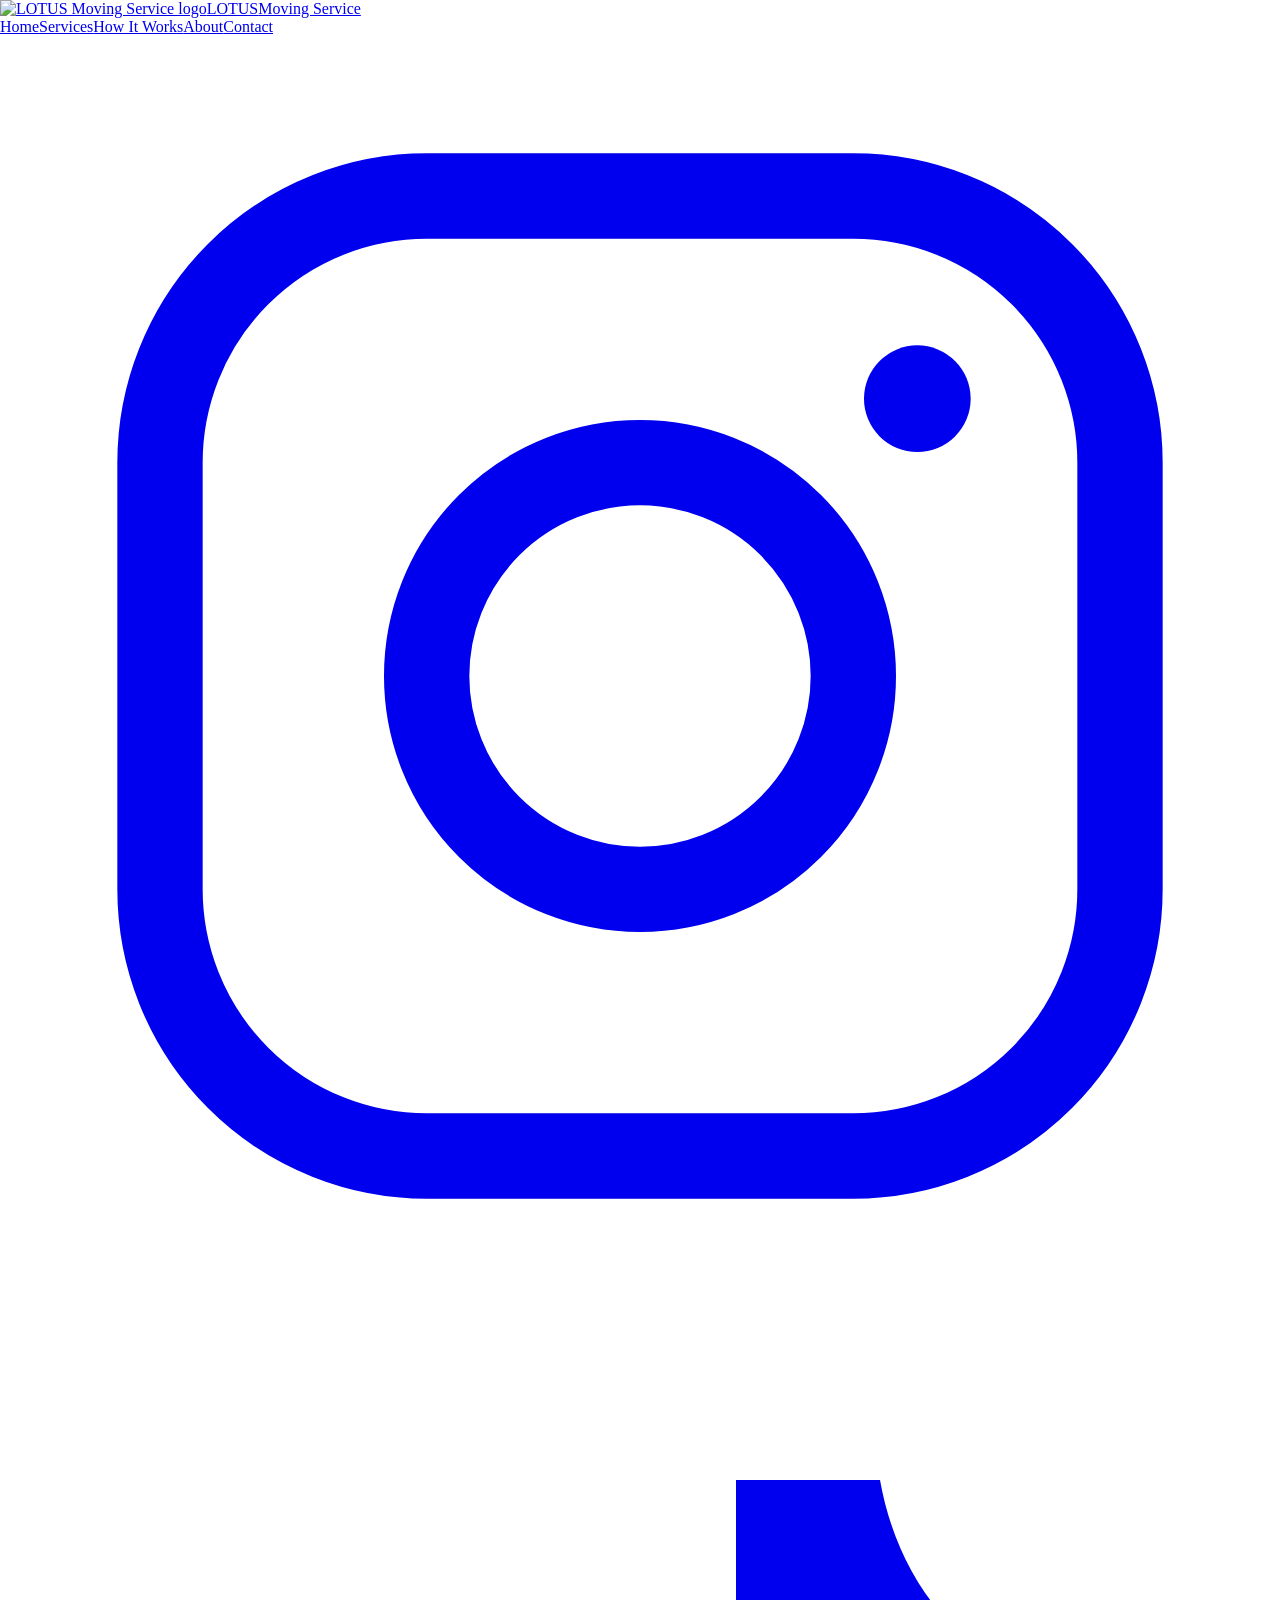
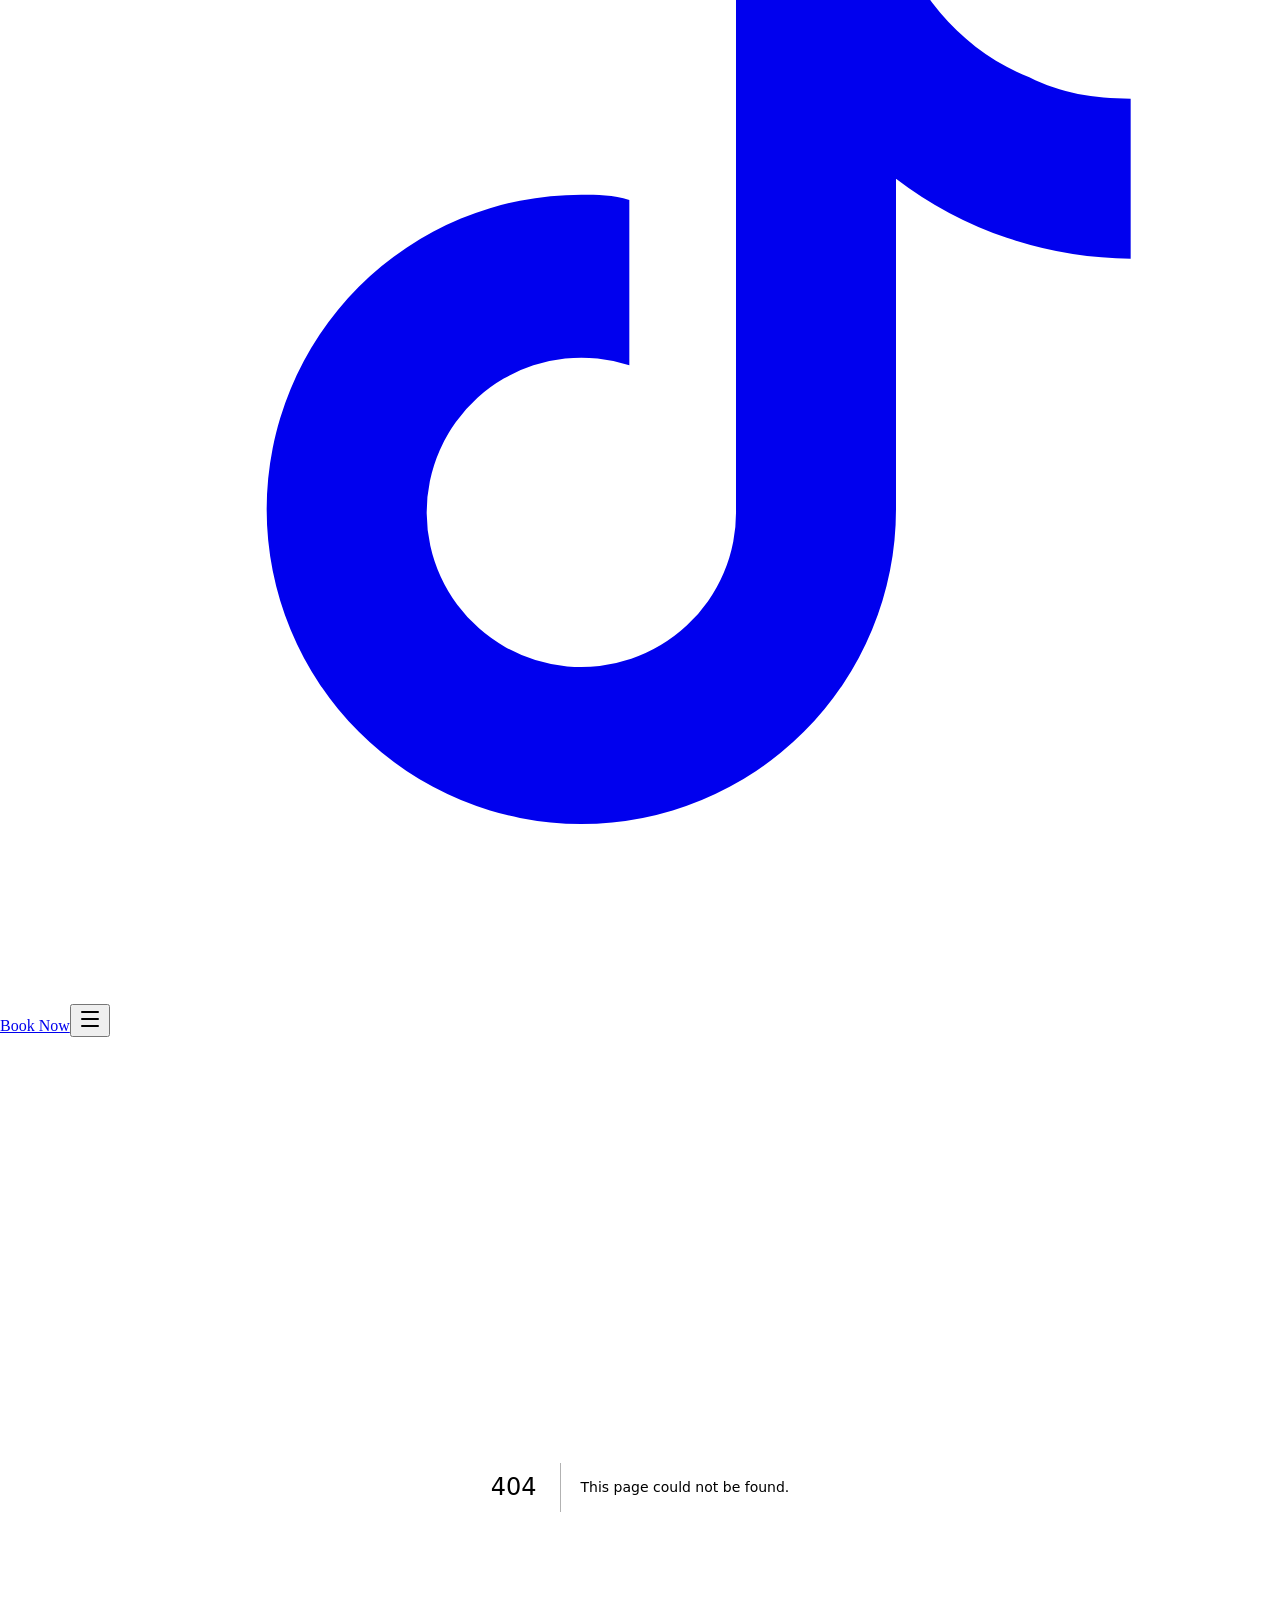
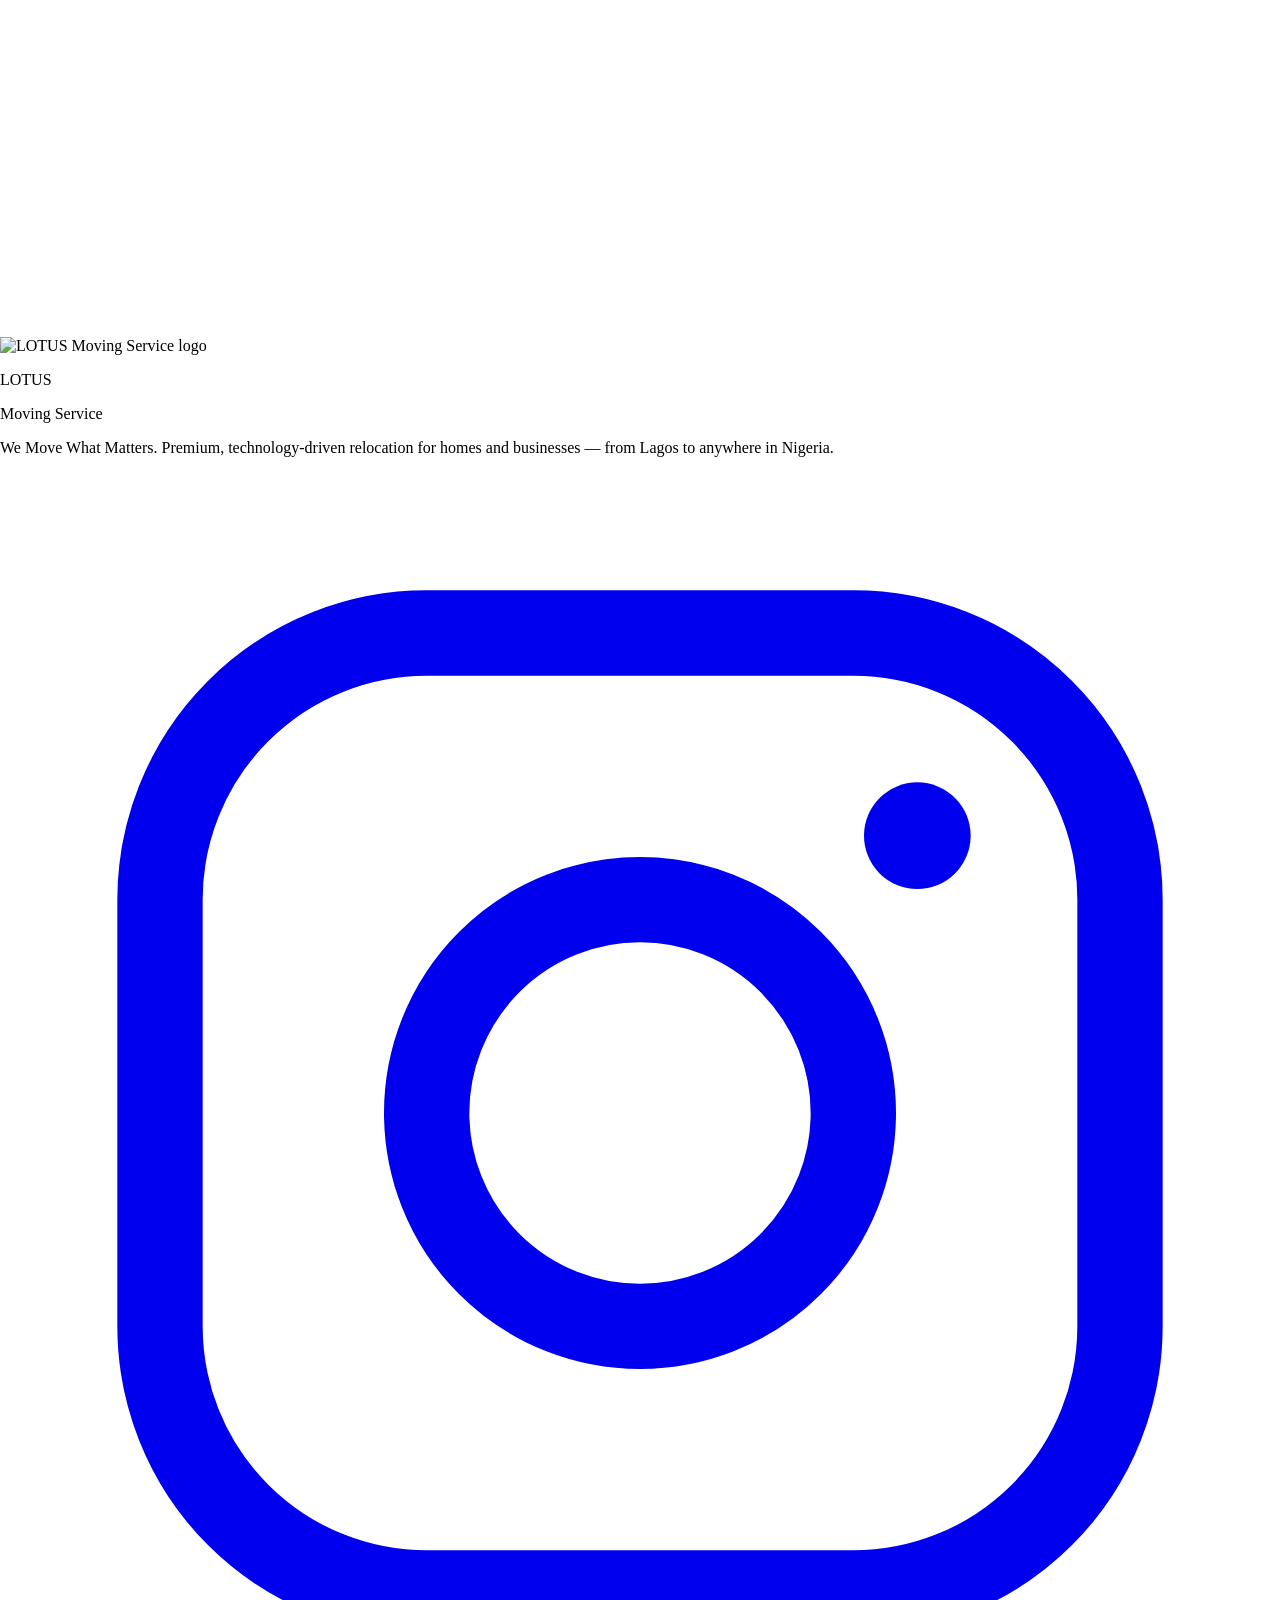
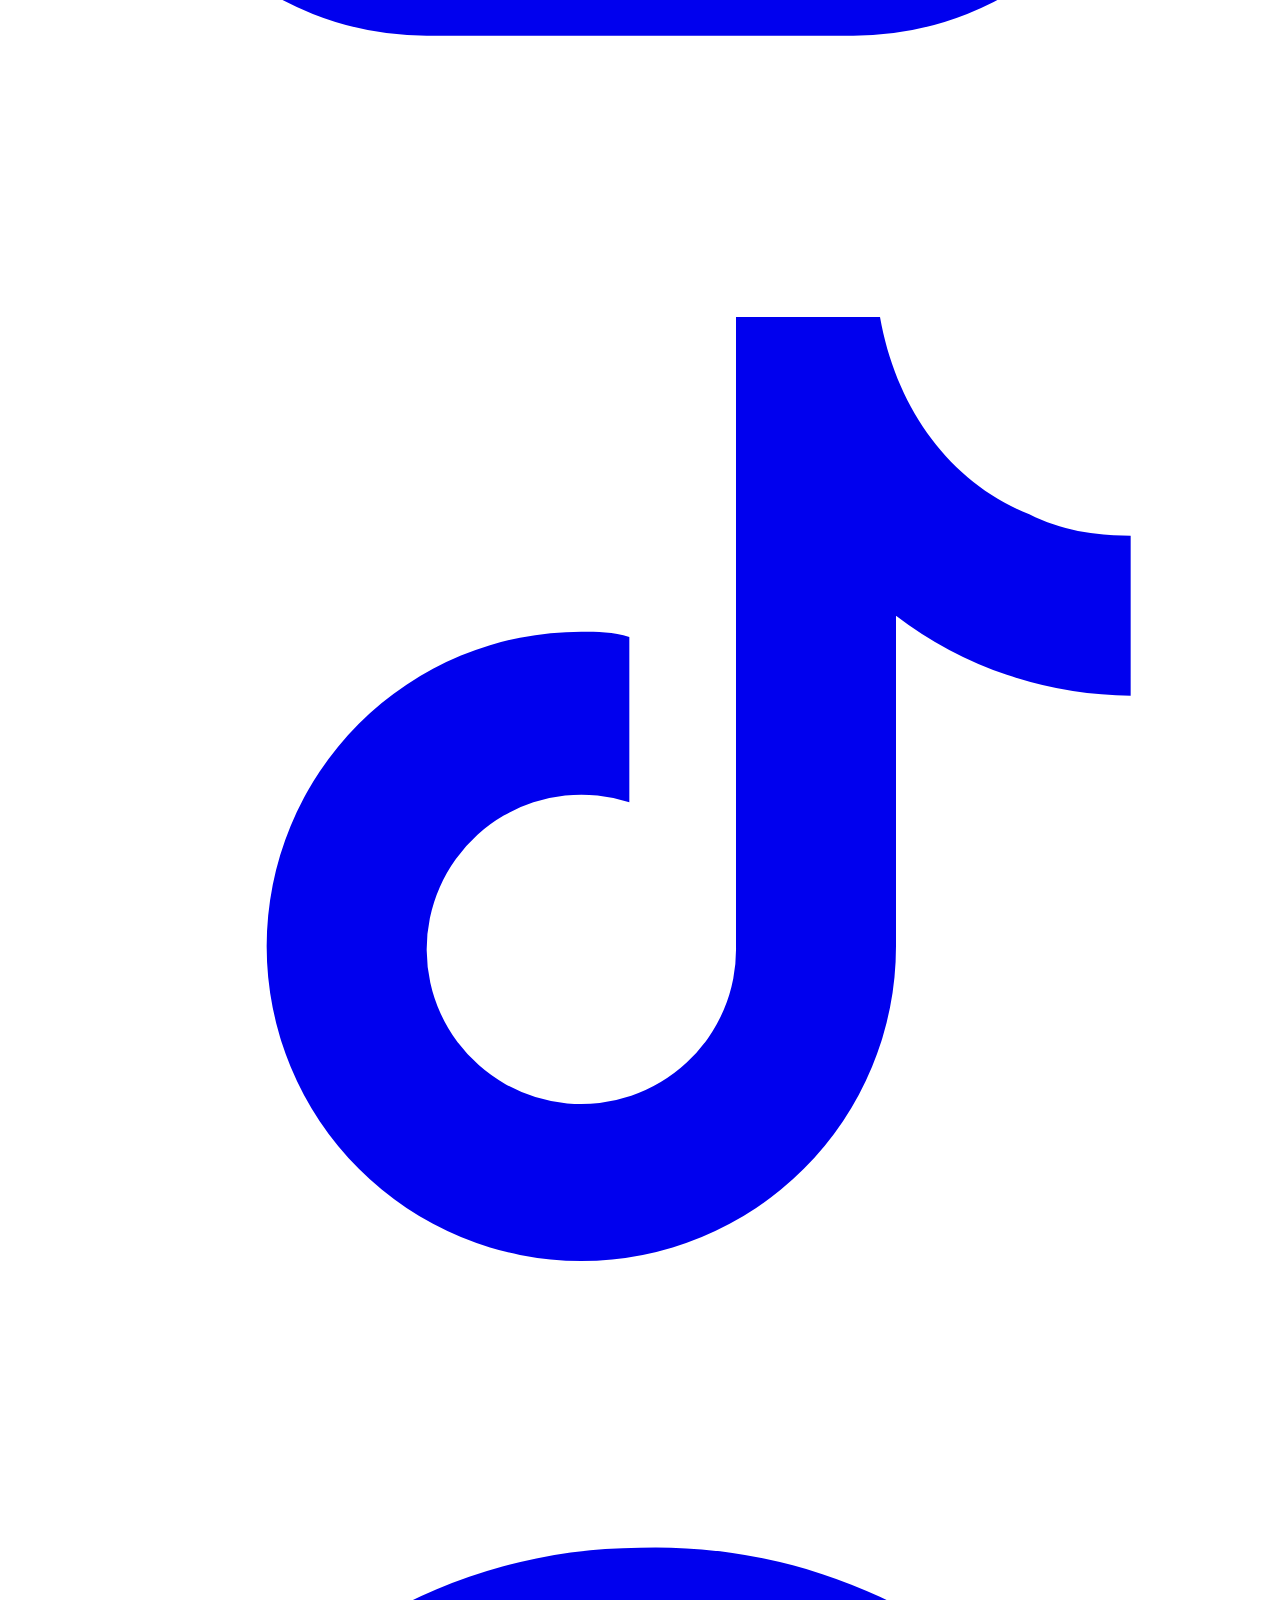
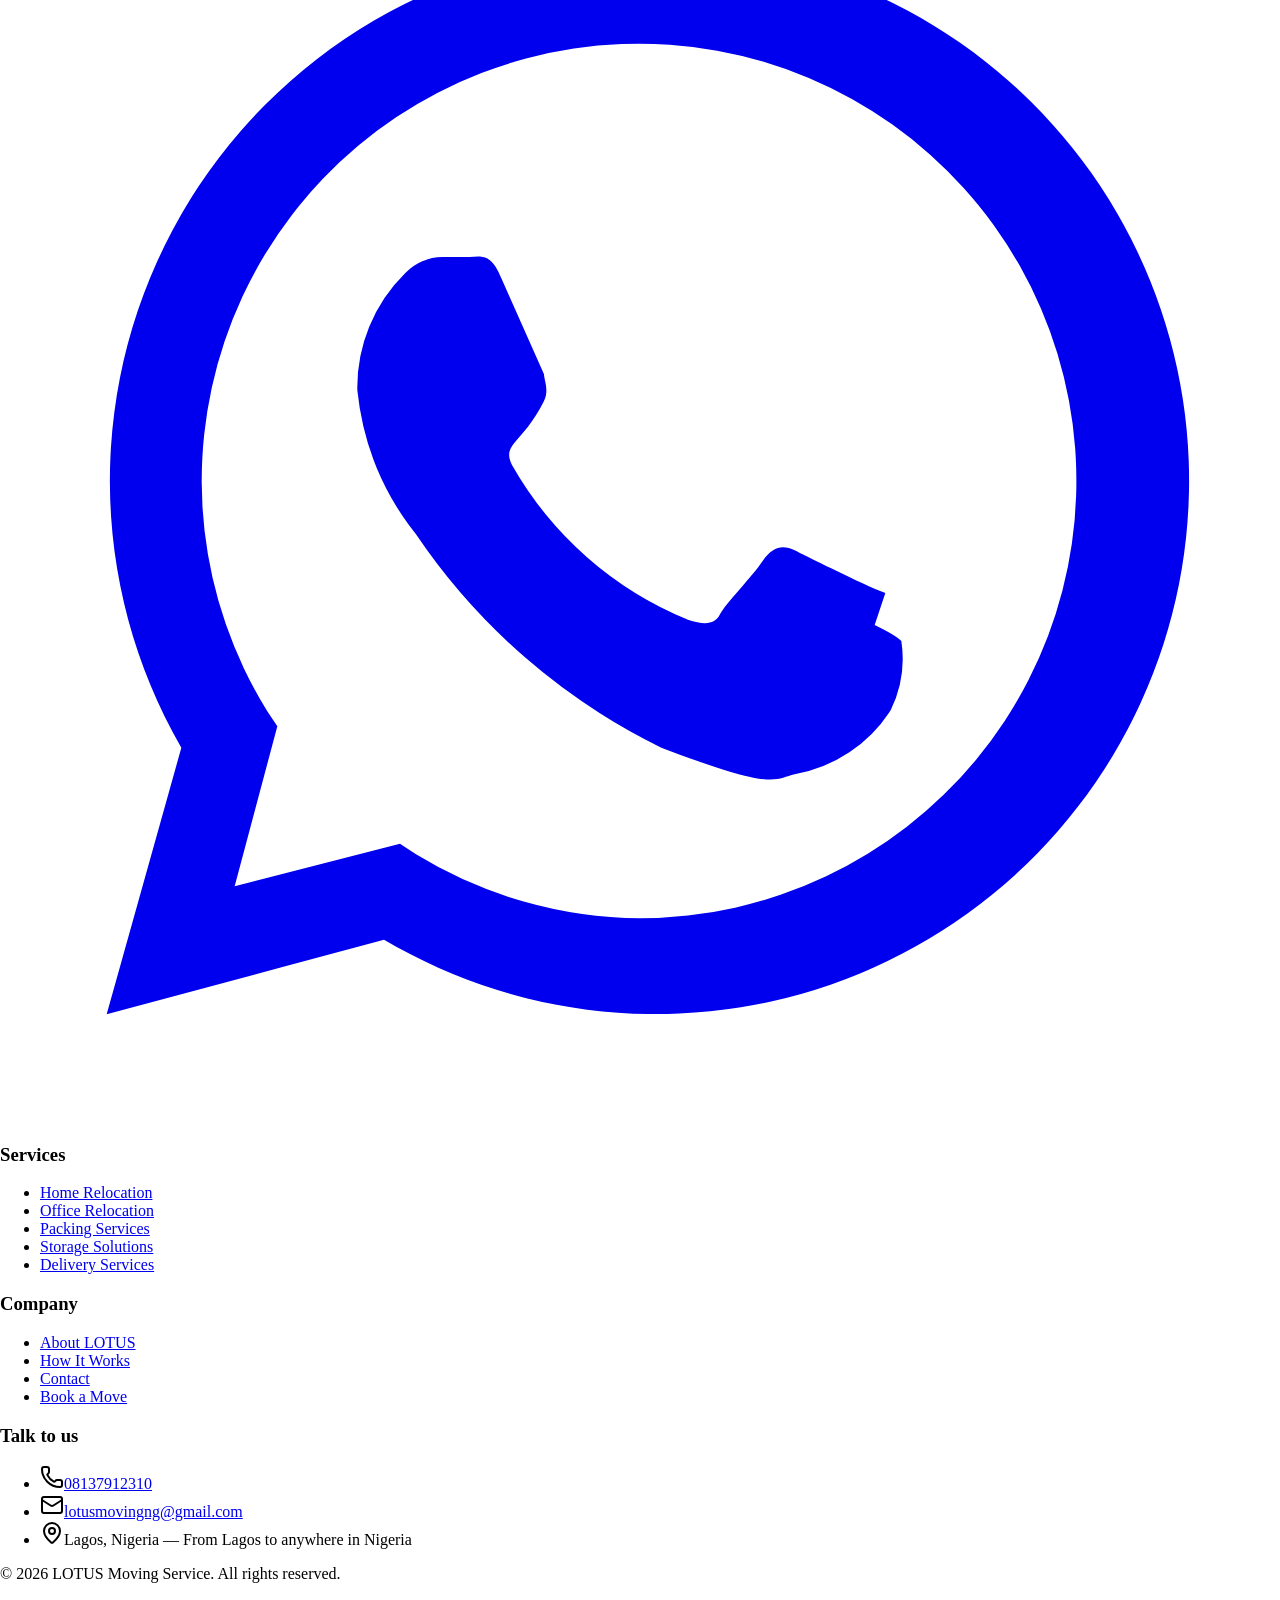
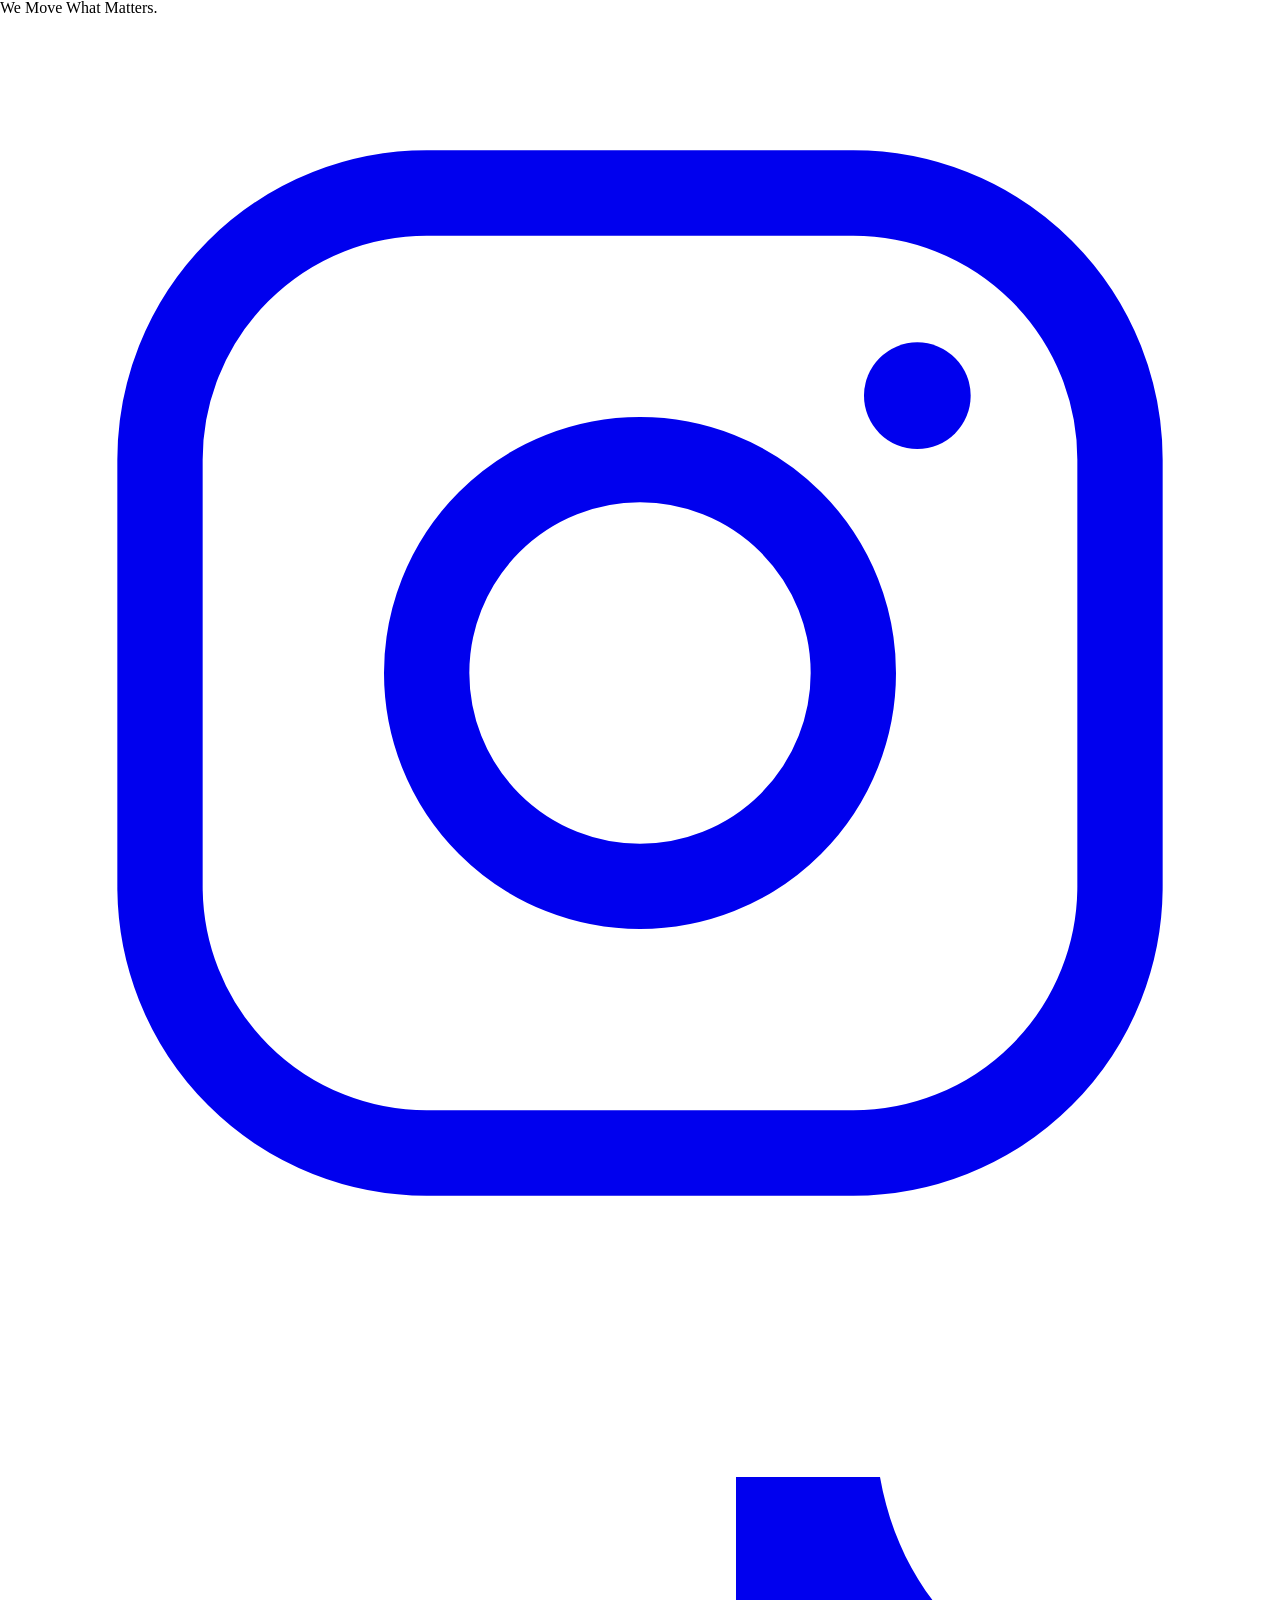
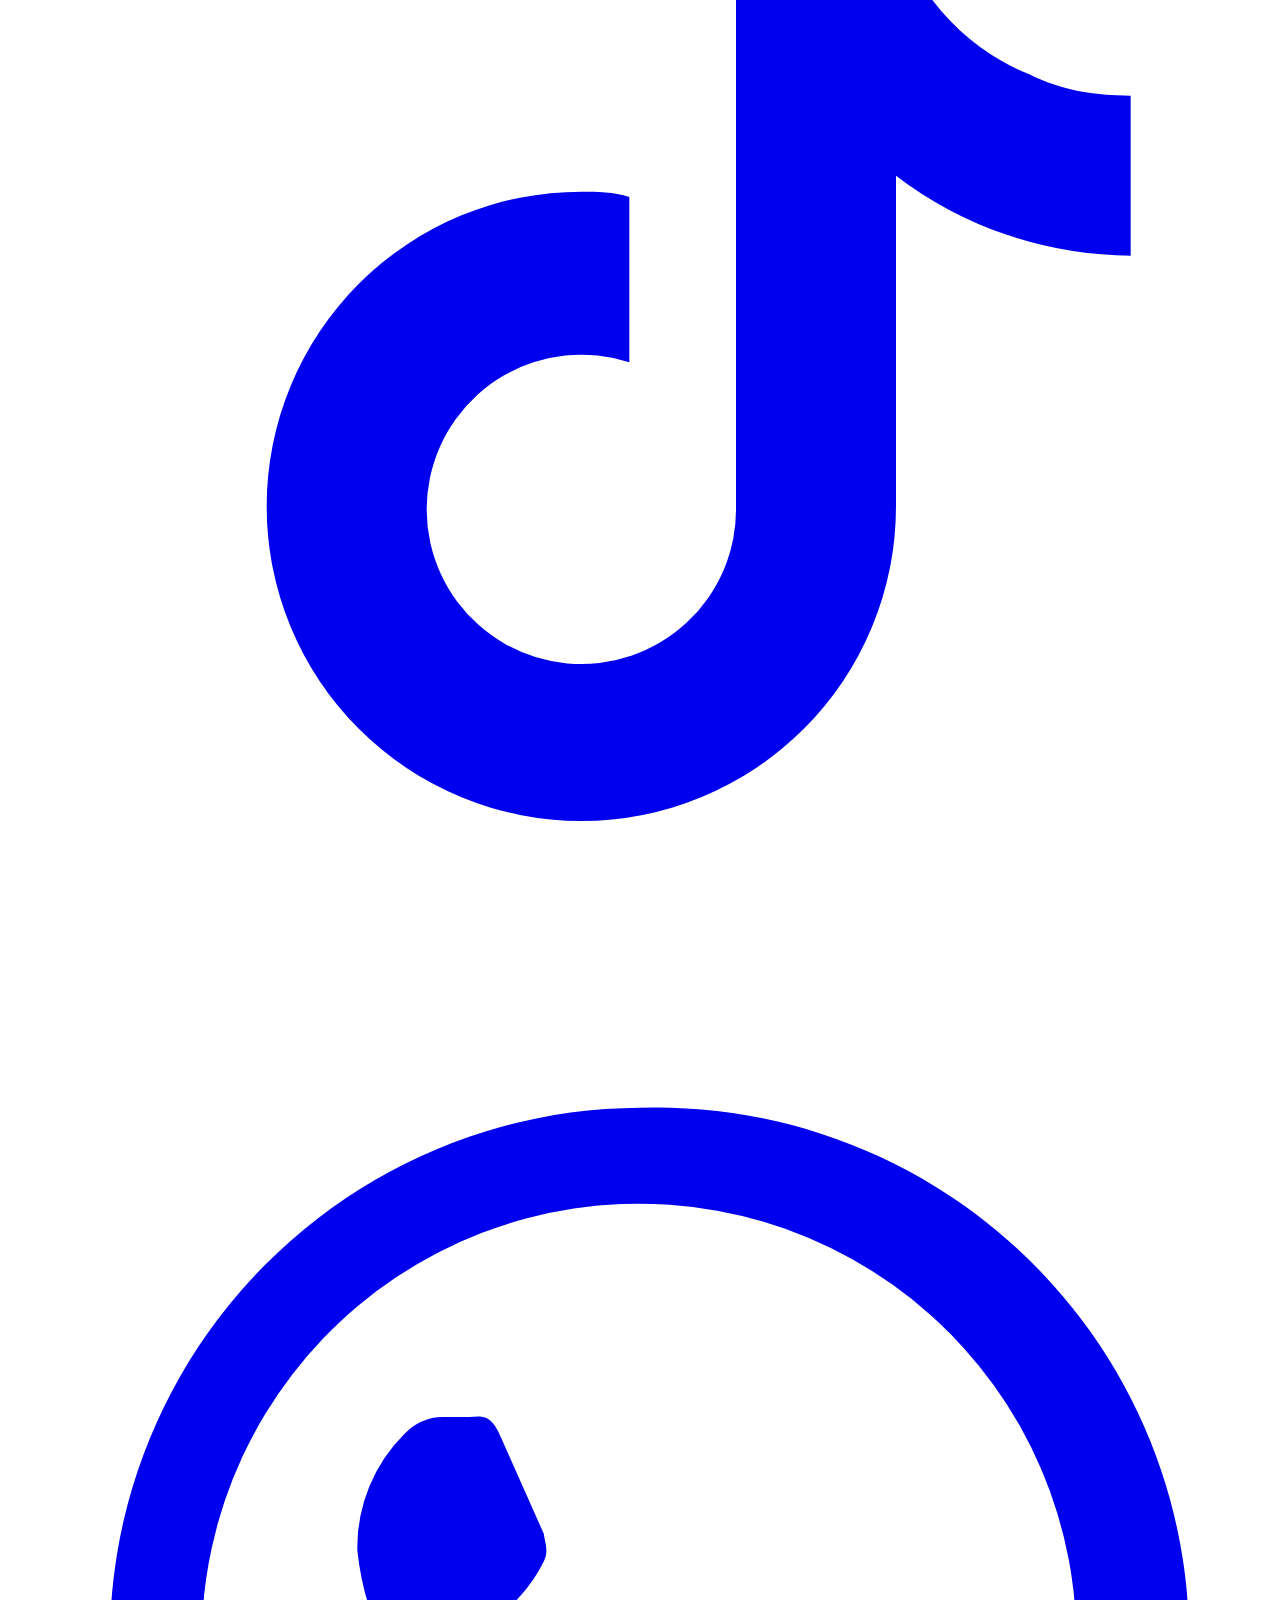
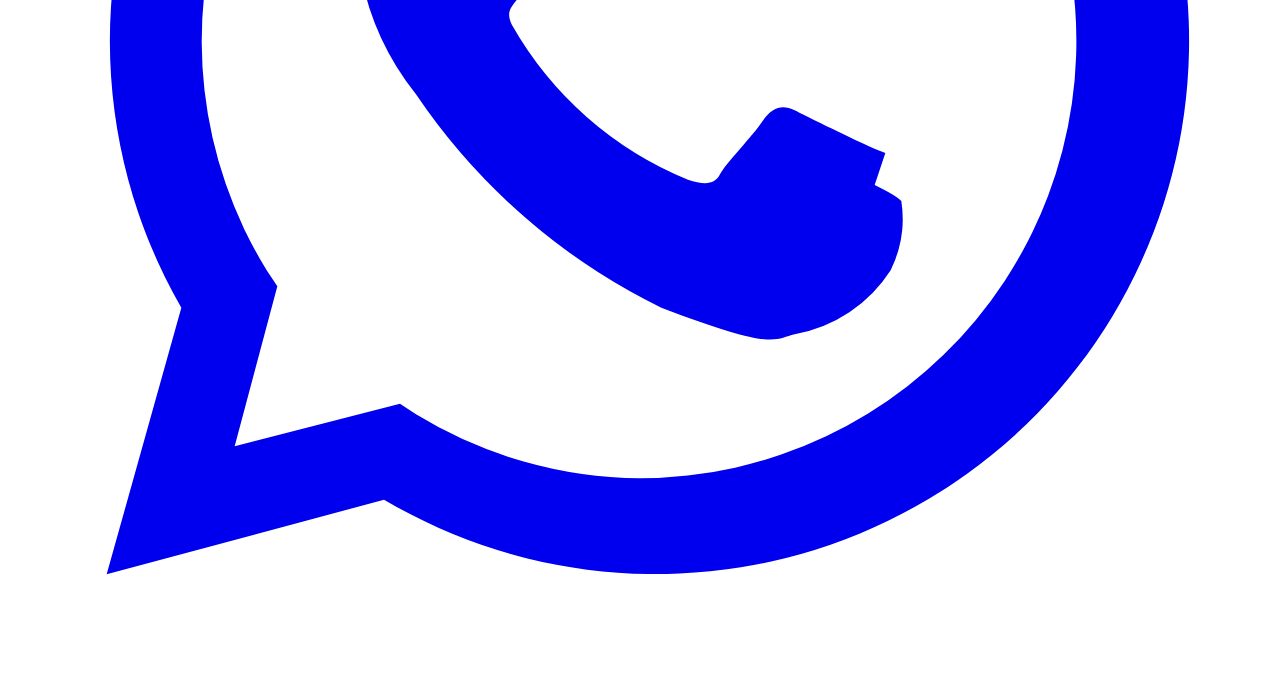
==== commit aa5db29f: "Refactor Lotus Moving site design: sky blue theme, WhatsApp routing, Ambassador hero image, correct " ====
--- a/.next/server/app/_not-found.html
+++ b/.next/server/app/_not-found.html
@@ -1 +1 @@
-<!DOCTYPE html><!--EVqW0vAfHbtpsQ8obA7Gr--><html lang="en"><head><meta charSet="utf-8"/><meta name="viewport" content="width=device-width, initial-scale=1"/><link rel="preload" as="image" href="/__l5e/assets-v1/93bb4376-fb78-4d11-af97-0b380ff79c22/lotus-logo.jpg"/><link rel="stylesheet" href="/_next/static/css/ee20da635f222d74.css" data-precedence="next"/><link rel="preload" as="script" fetchPriority="low" href="/_next/static/chunks/webpack-5823d68a070b4fd5.js"/><script src="/_next/static/chunks/4bd1b696-c023c6e3521b1417.js" async=""></script><script src="/_next/static/chunks/255-ce8c7c75002f810b.js" async=""></script><script src="/_next/static/chunks/main-app-b2a53dfcac118de0.js" async=""></script><script src="/_next/static/chunks/909-a5da60d248a1c133.js" async=""></script><script src="/_next/static/chunks/619-ba102abea3e3d0e4.js" async=""></script><script src="/_next/static/chunks/80-48dc8956e7c0076e.js" async=""></script><script src="/_next/static/chunks/961-d383e8a62b14ef8d.js" async=""></script><script src="/_next/static/chunks/app/layout-e45671580770ff04.js" async=""></script><script src="/_next/static/chunks/951-49e90b74c323ef9c.js" async=""></script><script src="/_next/static/chunks/app/page-a3a555016285ece3.js" async=""></script><link rel="preconnect" href="https://api.fontshare.com"/><link rel="preconnect" href="https://fonts.googleapis.com"/><link rel="preconnect" href="https://fonts.gstatic.com" crossorigin="anonymous"/><title>404: This page could not be found.</title><meta name="robots" content="noindex"/><title>Lotus Moving | Professional Moving &amp; Relocation Services</title><meta name="description" content="Lotus Moving provides professional moving and relocation services including residential moving, commercial moving, office relocation, furniture moving, and packing and moving solutions."/><meta name="author" content="Lotus Moving"/><meta name="keywords" content="moving company, professional movers, moving services, house moving, residential moving, commercial moving, office relocation, furniture moving, packing and moving, relocation services"/><meta name="creator" content="Lotus Moving"/><meta name="publisher" content="Lotus Moving"/><meta name="robots" content="index, follow"/><meta property="og:title" content="Lotus Moving | Professional Moving &amp; Relocation Services"/><meta property="og:description" content="Lotus Moving provides professional moving and relocation services including residential moving, commercial moving, office relocation, furniture moving, and packing and moving solutions."/><meta property="og:url" content="https://lotusmoving.com"/><meta property="og:site_name" content="Lotus Moving"/><meta property="og:locale" content="en_US"/><meta property="og:image" content="https://pub-bb2e103a32db4e198524a2e9ed8f35b4.r2.dev/1ce3cecc-7bf2-4b35-9799-c980da7b9117/id-preview-35a8338e--819b5ab1-9f8b-4fcb-b1e1-759df6e70a3f.lovable.app-1785356708576.png"/><meta property="og:type" content="website"/><meta name="twitter:card" content="summary_large_image"/><meta name="twitter:title" content="Lotus Moving | Professional Moving &amp; Relocation Services"/><meta name="twitter:description" content="Lotus Moving provides professional moving and relocation services including residential moving, commercial moving, office relocation, furniture moving, and packing and moving solutions."/><meta name="twitter:image" content="https://pub-bb2e103a32db4e198524a2e9ed8f35b4.r2.dev/1ce3cecc-7bf2-4b35-9799-c980da7b9117/id-preview-35a8338e--819b5ab1-9f8b-4fcb-b1e1-759df6e70a3f.lovable.app-1785356708576.png"/><link rel="icon" href="/favicon.ico"/><link rel="apple-touch-icon" href="/favicon.ico"/><link rel="stylesheet" href="https://api.fontshare.com/v2/css?f[]=general-sans@500,600,700&amp;display=swap"/><link rel="stylesheet" href="https://fonts.googleapis.com/css2?family=Inter:wght@300;400;500;600&amp;family=Poppins:wght@500;600;700&amp;display=swap"/><script type="application/ld+json">{"@context":"https://schema.org","@type":"MovingCompany","name":"Lotus Moving","url":"https://lotusmoving.com","slogan":"We Move What Matters.","telephone":"+2348137912310","areaServed":"Nigeria","address":{"@type":"PostalAddress","addressLocality":"Lagos","addressCountry":"NG"},"sameAs":["https://instagram.com/LOTUS_MOVING_SERVICES","https://www.tiktok.com/@lotusmovingservices"]}</script><script src="/_next/static/chunks/polyfills-42372ed130431b0a.js" noModule=""></script></head><body><div hidden=""><!--$--><!--/$--></div><div class="flex min-h-screen flex-col bg-background"><header class="fixed inset-x-0 top-0 z-50 transition-all duration-500 border-b border-transparent bg-background"><div class="container-lotus grid grid-cols-[minmax(0,1fr)_auto] items-center gap-4 py-3 lg:py-4"><a class="flex min-w-0 items-center gap-3" aria-label="LOTUS Moving Service home" href="/"><span class="grid h-11 w-11 shrink-0 place-items-center overflow-hidden rounded-full bg-white ring-1 ring-border"><img src="/__l5e/assets-v1/93bb4376-fb78-4d11-af97-0b380ff79c22/lotus-logo.jpg" alt="LOTUS Moving Service logo" width="44" height="44" class="h-full w-full scale-[1.04] object-contain"/></span><span class="min-w-0"><span class="block truncate font-display text-lg font-bold tracking-tight transition-colors text-foreground">LOTUS</span><span class="block truncate text-[10px] font-medium uppercase tracking-[0.22em] transition-colors text-muted-foreground">Moving Service</span></span></a><div class="flex items-center gap-1 lg:gap-2"><nav class="hidden items-center gap-1 lg:flex"><a class="rounded-full px-3.5 py-2 text-sm font-medium transition-colors text-muted-foreground hover:bg-secondary hover:text-foreground" href="/">Home</a><a class="rounded-full px-3.5 py-2 text-sm font-medium transition-colors text-muted-foreground hover:bg-secondary hover:text-foreground" href="/services">Services</a><a class="rounded-full px-3.5 py-2 text-sm font-medium transition-colors text-muted-foreground hover:bg-secondary hover:text-foreground" href="/how-it-works">How It Works</a><a class="rounded-full px-3.5 py-2 text-sm font-medium transition-colors text-muted-foreground hover:bg-secondary hover:text-foreground" href="/drivers">Drivers</a><a class="rounded-full px-3.5 py-2 text-sm font-medium transition-colors text-muted-foreground hover:bg-secondary hover:text-foreground" href="/about">About</a><a class="rounded-full px-3.5 py-2 text-sm font-medium transition-colors text-muted-foreground hover:bg-secondary hover:text-foreground" href="/blog">Blog</a><a class="rounded-full px-3.5 py-2 text-sm font-medium transition-colors text-muted-foreground hover:bg-secondary hover:text-foreground" href="/contact">Contact</a></nav><div class="hidden items-center gap-1 pl-1 lg:flex"><a href="https://instagram.com/LOTUS_MOVING_SERVICES" target="_blank" rel="noreferrer" aria-label="LOTUS on Instagram" class="inline-flex h-9 w-9 items-center justify-center rounded-full transition-all duration-300 hover:-translate-y-0.5 text-muted-foreground hover:bg-secondary hover:text-primary"><svg viewBox="0 0 24 24" fill="none" stroke="currentColor" stroke-width="1.6" class="h-4.5 w-4.5"><rect x="3" y="3" width="18" height="18" rx="5"></rect><circle cx="12" cy="12" r="4"></circle><circle cx="17.2" cy="6.8" r="1" fill="currentColor" stroke="none"></circle></svg></a><a href="https://www.tiktok.com/@lotusmovingservices" target="_blank" rel="noreferrer" aria-label="LOTUS on TikTok" class="inline-flex h-9 w-9 items-center justify-center rounded-full transition-all duration-300 hover:-translate-y-0.5 text-muted-foreground hover:bg-secondary hover:text-primary"><svg viewBox="0 0 24 24" fill="currentColor" class="h-4.5 w-4.5"><path d="M16.5 3c.3 1.7 1.3 3.1 2.8 3.7.6.3 1.2.4 1.9.4v3a7.3 7.3 0 0 1-4.4-1.5v6.2a5.9 5.9 0 1 1-5.9-5.9c.3 0 .6 0 .9.1v3.1a2.9 2.9 0 1 0 2 2.7V3h2.7Z"></path></svg></a></div><a class="ml-1 hidden rounded-full bg-primary px-5 py-2.5 text-sm font-semibold text-primary-foreground shadow-soft transition-all duration-300 hover:-translate-y-0.5 hover:bg-accent sm:inline-flex" href="/book">Book Now</a><button type="button" aria-label="Open menu" aria-expanded="false" class="inline-flex h-10 w-10 shrink-0 items-center justify-center rounded-full transition-colors lg:hidden text-foreground hover:bg-secondary"><svg xmlns="http://www.w3.org/2000/svg" width="24" height="24" viewBox="0 0 24 24" fill="none" stroke="currentColor" stroke-width="2" stroke-linecap="round" stroke-linejoin="round" class="lucide lucide-menu h-5 w-5" aria-hidden="true"><path d="M4 5h16"></path><path d="M4 12h16"></path><path d="M4 19h16"></path></svg></button></div></div></header><main class="flex-1"><div style="font-family:system-ui,&quot;Segoe UI&quot;,Roboto,Helvetica,Arial,sans-serif,&quot;Apple Color Emoji&quot;,&quot;Segoe UI Emoji&quot;;height:100vh;text-align:center;display:flex;flex-direction:column;align-items:center;justify-content:center"><div><style>body{color:#000;background:#fff;margin:0}.next-error-h1{border-right:1px solid rgba(0,0,0,.3)}@media (prefers-color-scheme:dark){body{color:#fff;background:#000}.next-error-h1{border-right:1px solid rgba(255,255,255,.3)}}</style><h1 class="next-error-h1" style="display:inline-block;margin:0 20px 0 0;padding:0 23px 0 0;font-size:24px;font-weight:500;vertical-align:top;line-height:49px">404</h1><div style="display:inline-block"><h2 style="font-size:14px;font-weight:400;line-height:49px;margin:0">This page could not be found.</h2></div></div></div><!--$--><!--/$--></main><footer class="bg-forest-gradient text-primary-foreground"><div class="container-lotus grid gap-12 py-16 md:grid-cols-2 lg:grid-cols-4 lg:py-20"><div><div class="flex items-center gap-3"><span class="grid h-12 w-12 shrink-0 place-items-center overflow-hidden rounded-full bg-white"><img src="/__l5e/assets-v1/93bb4376-fb78-4d11-af97-0b380ff79c22/lotus-logo.jpg" alt="LOTUS Moving Service logo" width="48" height="48" loading="lazy" class="h-full w-full scale-[1.04] object-contain"/></span><div><p class="font-display text-lg font-bold">LOTUS</p><p class="text-[10px] uppercase tracking-[0.22em] text-primary-foreground/70">Moving Service</p></div></div><p class="mt-5 max-w-xs text-sm leading-relaxed text-primary-foreground/75">We Move What Matters.<!-- --> Premium, technology-driven relocation for homes and businesses — from Lagos to anywhere in Nigeria.</p><div class="mt-6 flex items-center gap-3"><a href="https://instagram.com/LOTUS_MOVING_SERVICES" target="_blank" rel="noreferrer" aria-label="LOTUS on Instagram" class="inline-flex h-11 w-11 items-center justify-center rounded-full border border-white/20 transition-all duration-300 hover:-translate-y-1 hover:border-gold hover:text-gold"><svg viewBox="0 0 24 24" fill="none" stroke="currentColor" stroke-width="1.6" class="h-5 w-5"><rect x="3" y="3" width="18" height="18" rx="5"></rect><circle cx="12" cy="12" r="4"></circle><circle cx="17.2" cy="6.8" r="1" fill="currentColor" stroke="none"></circle></svg></a><a href="https://www.tiktok.com/@lotusmovingservices" target="_blank" rel="noreferrer" aria-label="LOTUS on TikTok" class="inline-flex h-11 w-11 items-center justify-center rounded-full border border-white/20 transition-all duration-300 hover:-translate-y-1 hover:border-gold hover:text-gold"><svg viewBox="0 0 24 24" fill="currentColor" class="h-5 w-5"><path d="M16.5 3c.3 1.7 1.3 3.1 2.8 3.7.6.3 1.2.4 1.9.4v3a7.3 7.3 0 0 1-4.4-1.5v6.2a5.9 5.9 0 1 1-5.9-5.9c.3 0 .6 0 .9.1v3.1a2.9 2.9 0 1 0 2 2.7V3h2.7Z"></path></svg></a><a href="https://wa.me/2348137912310?text=Hello%20LOTUS%20%F0%9F%91%8B%20I&#x27;d%20like%20to%20talk%20about%20a%20move." target="_blank" rel="noreferrer" aria-label="Chat with LOTUS on WhatsApp" class="inline-flex h-11 w-11 items-center justify-center rounded-full border border-white/20 transition-all duration-300 hover:-translate-y-1 hover:border-gold hover:text-gold"><svg viewBox="0 0 24 24" fill="currentColor" class="h-5 w-5"><path d="M12 2a10 10 0 0 0-8.6 15L2 22l5.2-1.4A10 10 0 1 0 12 2Zm0 18.2a8.2 8.2 0 0 1-4.2-1.2l-.3-.2-3.1.8.8-3-.2-.3A8.2 8.2 0 1 1 12 20.2Zm4.6-6.1c-.3-.1-1.5-.7-1.7-.8s-.4-.1-.6.2-.7.8-.8 1-.3.2-.6.1a6.7 6.7 0 0 1-3.3-2.9c-.2-.4.2-.4.6-1.2.1-.2 0-.4 0-.5l-.8-1.8c-.2-.5-.4-.4-.6-.4h-.5a1 1 0 0 0-.7.3 3 3 0 0 0-.9 2.2 5.2 5.2 0 0 0 1.1 2.7 11.8 11.8 0 0 0 4.6 4c2.1.8 2.1.6 2.5.5a2.7 2.7 0 0 0 1.8-1.2 2.2 2.2 0 0 0 .2-1.3c-.1-.1-.3-.2-.5-.3Z"></path></svg></a></div></div><div><h3 class="font-display text-sm font-semibold uppercase tracking-[0.18em] text-gold">Services</h3><ul class="mt-5 space-y-3 text-sm text-primary-foreground/75"><li><a hash="home-relocation" class="transition-colors hover:text-gold" href="/services">Home Relocation</a></li><li><a hash="office-relocation" class="transition-colors hover:text-gold" href="/services">Office Relocation</a></li><li><a hash="packing" class="transition-colors hover:text-gold" href="/services">Packing Services</a></li><li><a hash="storage" class="transition-colors hover:text-gold" href="/services">Storage Solutions</a></li><li><a hash="delivery" class="transition-colors hover:text-gold" href="/services">Delivery Services</a></li></ul></div><div><h3 class="font-display text-sm font-semibold uppercase tracking-[0.18em] text-gold">Company</h3><ul class="mt-5 space-y-3 text-sm text-primary-foreground/75"><li><a class="transition-colors hover:text-gold" href="/about">About LOTUS</a></li><li><a class="transition-colors hover:text-gold" href="/how-it-works">How It Works</a></li><li><a class="transition-colors hover:text-gold" href="/blog">Moving Journal</a></li><li><a class="transition-colors hover:text-gold" href="/contact">Contact</a></li><li><a class="transition-colors hover:text-gold" href="/drivers">Drive With Us</a></li><li><a class="transition-colors hover:text-gold" href="/book">Book a Move</a></li></ul></div><div><h3 class="font-display text-sm font-semibold uppercase tracking-[0.18em] text-gold">Talk to us</h3><ul class="mt-5 space-y-4 text-sm text-primary-foreground/75"><li class="flex items-start gap-3"><svg xmlns="http://www.w3.org/2000/svg" width="24" height="24" viewBox="0 0 24 24" fill="none" stroke="currentColor" stroke-width="2" stroke-linecap="round" stroke-linejoin="round" class="lucide lucide-phone mt-0.5 h-4 w-4 shrink-0 text-gold" aria-hidden="true"><path d="M13.832 16.568a1 1 0 0 0 1.213-.303l.355-.465A2 2 0 0 1 17 15h3a2 2 0 0 1 2 2v3a2 2 0 0 1-2 2A18 18 0 0 1 2 4a2 2 0 0 1 2-2h3a2 2 0 0 1 2 2v3a2 2 0 0 1-.8 1.6l-.468.351a1 1 0 0 0-.292 1.233 14 14 0 0 0 6.392 6.384"></path></svg><a href="tel:08137912310" class="hover:text-gold">08137912310</a></li><li class="flex items-start gap-3"><svg xmlns="http://www.w3.org/2000/svg" width="24" height="24" viewBox="0 0 24 24" fill="none" stroke="currentColor" stroke-width="2" stroke-linecap="round" stroke-linejoin="round" class="lucide lucide-mail mt-0.5 h-4 w-4 shrink-0 text-gold" aria-hidden="true"><path d="m22 7-8.991 5.727a2 2 0 0 1-2.009 0L2 7"></path><rect x="2" y="4" width="20" height="16" rx="2"></rect></svg><a href="mailto:lotusmovingng@gmail.com" class="hover:text-gold">lotusmovingng@gmail.com</a></li><li class="flex items-start gap-3"><svg xmlns="http://www.w3.org/2000/svg" width="24" height="24" viewBox="0 0 24 24" fill="none" stroke="currentColor" stroke-width="2" stroke-linecap="round" stroke-linejoin="round" class="lucide lucide-map-pin mt-0.5 h-4 w-4 shrink-0 text-gold" aria-hidden="true"><path d="M20 10c0 4.993-5.539 10.193-7.399 11.799a1 1 0 0 1-1.202 0C9.539 20.193 4 14.993 4 10a8 8 0 0 1 16 0"></path><circle cx="12" cy="10" r="3"></circle></svg><span>Lagos, Nigeria<!-- --> — <!-- -->From Lagos to anywhere in Nigeria</span></li></ul></div></div><div class="border-t border-white/10"><div class="container-lotus flex flex-col items-center justify-between gap-3 py-6 text-xs text-primary-foreground/60 sm:flex-row"><p>© <!-- -->2026<!-- --> <!-- -->LOTUS Moving Service<!-- -->. All rights reserved.</p><p>We Move What Matters.</p></div></div></footer><div class="pointer-events-none fixed bottom-6 left-6 z-40 hidden lg:block"><div class="glass pointer-events-auto flex items-center gap-1 rounded-full p-2 shadow-soft"><a href="https://instagram.com/LOTUS_MOVING_SERVICES" target="_blank" rel="noreferrer" aria-label="LOTUS on Instagram" class="inline-flex h-10 w-10 items-center justify-center rounded-full text-muted-foreground transition-all duration-300 hover:-translate-y-1 hover:bg-secondary hover:text-primary"><svg viewBox="0 0 24 24" fill="none" stroke="currentColor" stroke-width="1.6" class="h-5 w-5"><rect x="3" y="3" width="18" height="18" rx="5"></rect><circle cx="12" cy="12" r="4"></circle><circle cx="17.2" cy="6.8" r="1" fill="currentColor" stroke="none"></circle></svg></a><a href="https://www.tiktok.com/@lotusmovingservices" target="_blank" rel="noreferrer" aria-label="LOTUS on TikTok" class="inline-flex h-10 w-10 items-center justify-center rounded-full text-muted-foreground transition-all duration-300 hover:-translate-y-1 hover:bg-secondary hover:text-primary"><svg viewBox="0 0 24 24" fill="currentColor" class="h-5 w-5"><path d="M16.5 3c.3 1.7 1.3 3.1 2.8 3.7.6.3 1.2.4 1.9.4v3a7.3 7.3 0 0 1-4.4-1.5v6.2a5.9 5.9 0 1 1-5.9-5.9c.3 0 .6 0 .9.1v3.1a2.9 2.9 0 1 0 2 2.7V3h2.7Z"></path></svg></a></div></div><a href="https://wa.me/2348137912310?text=Hello%20LOTUS%20%F0%9F%91%8B%20I&#x27;d%20like%20to%20ask%20about%20LOTUS%20moving%20services." target="_blank" rel="noreferrer" aria-label="Chat with LOTUS on WhatsApp" class="fixed bottom-6 right-6 z-50 inline-flex h-14 w-14 items-center justify-center rounded-full bg-accent text-accent-foreground shadow-lift transition-transform duration-300 hover:scale-110"><svg viewBox="0 0 24 24" fill="currentColor" class="h-7 w-7"><path d="M12 2a10 10 0 0 0-8.6 15L2 22l5.2-1.4A10 10 0 1 0 12 2Zm0 18.2a8.2 8.2 0 0 1-4.2-1.2l-.3-.2-3.1.8.8-3-.2-.3A8.2 8.2 0 1 1 12 20.2Zm4.6-6.1c-.3-.1-1.5-.7-1.7-.8s-.4-.1-.6.2-.7.8-.8 1-.3.2-.6.1a6.7 6.7 0 0 1-3.3-2.9c-.2-.4.2-.4.6-1.2.1-.2 0-.4 0-.5l-.8-1.8c-.2-.5-.4-.4-.6-.4h-.5a1 1 0 0 0-.7.3 3 3 0 0 0-.9 2.2 5.2 5.2 0 0 0 1.1 2.7 11.8 11.8 0 0 0 4.6 4c2.1.8 2.1.6 2.5.5a2.7 2.7 0 0 0 1.8-1.2 2.2 2.2 0 0 0 .2-1.3c-.1-.1-.3-.2-.5-.3Z"></path></svg></a></div><section aria-label="Notifications alt+T" tabindex="-1" aria-live="polite" aria-relevant="additions text" aria-atomic="false" data-react-aria-top-layer="true"></section><script src="/_next/static/chunks/webpack-5823d68a070b4fd5.js" id="_R_" async=""></script><script>(self.__next_f=self.__next_f||[]).push([0])</script><script>self.__next_f.push([1,"1:\"$Sreact.fragment\"\n2:I[1798,[\"909\",\"static/chunks/909-a5da60d248a1c133.js\",\"619\",\"static/chunks/619-ba102abea3e3d0e4.js\",\"80\",\"static/chunks/80-48dc8956e7c0076e.js\",\"961\",\"static/chunks/961-d383e8a62b14ef8d.js\",\"177\",\"static/chunks/app/layout-e45671580770ff04.js\"],\"Providers\"]\n3:I[1352,[\"909\",\"static/chunks/909-a5da60d248a1c133.js\",\"619\",\"static/chunks/619-ba102abea3e3d0e4.js\",\"80\",\"static/chunks/80-48dc8956e7c0076e.js\",\"961\",\"static/chunks/961-d383e8a62b14ef8d.js\",\"177\",\"static/chunks/app/layout-e45671580770ff04.js\"],\"SiteHeader\"]\n4:I[9766,[],\"\"]\n5:I[8924,[],\"\"]\nf:I[7150,[],\"\"]\n:HL[\"/_next/static/css/ee20da635f222d74.css\",\"style\"]\n"])</script><script>self.__next_f.push([1,"0:{\"P\":null,\"b\":\"EVqW0vAfHbtpsQ8obA7Gr\",\"p\":\"\",\"c\":[\"\",\"_not-found\"],\"i\":false,\"f\":[[[\"\",{\"children\":[\"/_not-found\",{\"children\":[\"__PAGE__\",{}]}]},\"$undefined\",\"$undefined\",true],[\"\",[\"$\",\"$1\",\"c\",{\"children\":[[[\"$\",\"link\",\"0\",{\"rel\":\"stylesheet\",\"href\":\"/_next/static/css/ee20da635f222d74.css\",\"precedence\":\"next\",\"crossOrigin\":\"$undefined\",\"nonce\":\"$undefined\"}]],[\"$\",\"html\",null,{\"lang\":\"en\",\"children\":[[\"$\",\"head\",null,{\"children\":[[\"$\",\"link\",null,{\"rel\":\"preconnect\",\"href\":\"https://api.fontshare.com\"}],[\"$\",\"link\",null,{\"rel\":\"preconnect\",\"href\":\"https://fonts.googleapis.com\"}],[\"$\",\"link\",null,{\"rel\":\"preconnect\",\"href\":\"https://fonts.gstatic.com\",\"crossOrigin\":\"anonymous\"}],[\"$\",\"link\",null,{\"rel\":\"stylesheet\",\"href\":\"https://api.fontshare.com/v2/css?f[]=general-sans@500,600,700\u0026display=swap\"}],[\"$\",\"link\",null,{\"rel\":\"stylesheet\",\"href\":\"https://fonts.googleapis.com/css2?family=Inter:wght@300;400;500;600\u0026family=Poppins:wght@500;600;700\u0026display=swap\"}],[\"$\",\"script\",null,{\"type\":\"application/ld+json\",\"dangerouslySetInnerHTML\":{\"__html\":\"{\\\"@context\\\":\\\"https://schema.org\\\",\\\"@type\\\":\\\"MovingCompany\\\",\\\"name\\\":\\\"Lotus Moving\\\",\\\"url\\\":\\\"https://lotusmoving.com\\\",\\\"slogan\\\":\\\"We Move What Matters.\\\",\\\"telephone\\\":\\\"+2348137912310\\\",\\\"areaServed\\\":\\\"Nigeria\\\",\\\"address\\\":{\\\"@type\\\":\\\"PostalAddress\\\",\\\"addressLocality\\\":\\\"Lagos\\\",\\\"addressCountry\\\":\\\"NG\\\"},\\\"sameAs\\\":[\\\"https://instagram.com/LOTUS_MOVING_SERVICES\\\",\\\"https://www.tiktok.com/@lotusmovingservices\\\"]}\"}}]]}],[\"$\",\"body\",null,{\"children\":[\"$\",\"$L2\",null,{\"children\":[\"$\",\"div\",null,{\"className\":\"flex min-h-screen flex-col bg-background\",\"children\":[[\"$\",\"$L3\",null,{}],[\"$\",\"main\",null,{\"className\":\"flex-1\",\"children\":[\"$\",\"$L4\",null,{\"parallelRouterKey\":\"children\",\"error\":\"$undefined\",\"errorStyles\":\"$undefined\",\"errorScripts\":\"$undefined\",\"template\":[\"$\",\"$L5\",null,{}],\"templateStyles\":\"$undefined\",\"templateScripts\":\"$undefined\",\"notFound\":\"$undefined\",\"forbidden\":\"$undefined\",\"unauthorized\":\"$undefined\"}]}],[\"$\",\"footer\",null,{\"className\":\"bg-forest-gradient text-primary-foreground\",\"children\":[[\"$\",\"div\",null,{\"className\":\"container-lotus grid gap-12 py-16 md:grid-cols-2 lg:grid-cols-4 lg:py-20\",\"children\":[[\"$\",\"div\",null,{\"children\":[[\"$\",\"div\",null,{\"className\":\"flex items-center gap-3\",\"children\":[[\"$\",\"span\",null,{\"className\":\"grid h-12 w-12 shrink-0 place-items-center overflow-hidden rounded-full bg-white\",\"children\":[\"$\",\"img\",null,{\"src\":\"/__l5e/assets-v1/93bb4376-fb78-4d11-af97-0b380ff79c22/lotus-logo.jpg\",\"alt\":\"LOTUS Moving Service logo\",\"width\":48,\"height\":48,\"loading\":\"lazy\",\"className\":\"h-full w-full scale-[1.04] object-contain\"}]}],[\"$\",\"div\",null,{\"children\":[[\"$\",\"p\",null,{\"className\":\"font-display text-lg font-bold\",\"children\":\"LOTUS\"}],[\"$\",\"p\",null,{\"className\":\"text-[10px] uppercase tracking-[0.22em] text-primary-foreground/70\",\"children\":\"Moving Service\"}]]}]]}],[\"$\",\"p\",null,{\"className\":\"mt-5 max-w-xs text-sm leading-relaxed text-primary-foreground/75\",\"children\":[\"We Move What Matters.\",\" Premium, technology-driven relocation for homes and businesses — from Lagos to anywhere in Nigeria.\"]}],[\"$\",\"div\",null,{\"className\":\"mt-6 flex items-center gap-3\",\"children\":[[\"$\",\"a\",null,{\"href\":\"https://instagram.com/LOTUS_MOVING_SERVICES\",\"target\":\"_blank\",\"rel\":\"noreferrer\",\"aria-label\":\"LOTUS on Instagram\",\"className\":\"inline-flex h-11 w-11 items-center justify-center rounded-full border border-white/20 transition-all duration-300 hover:-translate-y-1 hover:border-gold hover:text-gold\",\"children\":[\"$\",\"svg\",null,{\"viewBox\":\"0 0 24 24\",\"fill\":\"none\",\"stroke\":\"currentColor\",\"strokeWidth\":1.6,\"className\":\"h-5 w-5\",\"children\":[[\"$\",\"rect\",null,{\"x\":\"3\",\"y\":\"3\",\"width\":\"18\",\"height\":\"18\",\"rx\":\"5\"}],[\"$\",\"circle\",null,{\"cx\":\"12\",\"cy\":\"12\",\"r\":\"4\"}],[\"$\",\"circle\",null,{\"cx\":\"17.2\",\"cy\":\"6.8\",\"r\":\"1\",\"fill\":\"currentColor\",\"stroke\":\"none\"}]]}]}],[\"$\",\"a\",null,{\"href\":\"https://www.tiktok.com/@lotusmovingservices\",\"target\":\"_blank\",\"rel\":\"noreferrer\",\"aria-label\":\"LOTUS on TikTok\",\"className\":\"inline-flex h-11 w-11 items-center justify-center rounded-full border border-white/20 transition-all duration-300 hover:-translate-y-1 hover:border-gold hover:text-gold\",\"children\":[\"$\",\"svg\",null,{\"viewBox\":\"0 0 24 24\",\"fill\":\"currentColor\",\"className\":\"h-5 w-5\",\"children\":[\"$\",\"path\",null,{\"d\":\"M16.5 3c.3 1.7 1.3 3.1 2.8 3.7.6.3 1.2.4 1.9.4v3a7.3 7.3 0 0 1-4.4-1.5v6.2a5.9 5.9 0 1 1-5.9-5.9c.3 0 .6 0 .9.1v3.1a2.9 2.9 0 1 0 2 2.7V3h2.7Z\"}]}]}],\"$L6\"]}]]}],\"$L7\",\"$L8\",\"$L9\"]}],\"$La\"]}],\"$Lb\"]}]}]}]]}]]}],{\"children\":[\"/_not-found\",\"$Lc\",{\"children\":[\"__PAGE__\",\"$Ld\",{},null,false]},null,false]},null,false],\"$Le\",false]],\"m\":\"$undefined\",\"G\":[\"$f\",[]],\"s\":false,\"S\":true}\n"])</script><script>self.__next_f.push([1,"10:I[2619,[\"909\",\"static/chunks/909-a5da60d248a1c133.js\",\"619\",\"static/chunks/619-ba102abea3e3d0e4.js\",\"951\",\"static/chunks/951-49e90b74c323ef9c.js\",\"974\",\"static/chunks/app/page-a3a555016285ece3.js\"],\"\"]\n11:I[4431,[],\"OutletBoundary\"]\n13:I[5278,[],\"AsyncMetadataOutlet\"]\n15:I[4431,[],\"ViewportBoundary\"]\n17:I[4431,[],\"MetadataBoundary\"]\n18:\"$Sreact.suspense\"\n"])</script><script>self.__next_f.push([1,"6:[\"$\",\"a\",null,{\"href\":\"https://wa.me/2348137912310?text=Hello%20LOTUS%20%F0%9F%91%8B%20I'd%20like%20to%20talk%20about%20a%20move.\",\"target\":\"_blank\",\"rel\":\"noreferrer\",\"aria-label\":\"Chat with LOTUS on WhatsApp\",\"className\":\"inline-flex h-11 w-11 items-center justify-center rounded-full border border-white/20 transition-all duration-300 hover:-translate-y-1 hover:border-gold hover:text-gold\",\"children\":[\"$\",\"svg\",null,{\"viewBox\":\"0 0 24 24\",\"fill\":\"currentColor\",\"className\":\"h-5 w-5\",\"children\":[\"$\",\"path\",null,{\"d\":\"M12 2a10 10 0 0 0-8.6 15L2 22l5.2-1.4A10 10 0 1 0 12 2Zm0 18.2a8.2 8.2 0 0 1-4.2-1.2l-.3-.2-3.1.8.8-3-.2-.3A8.2 8.2 0 1 1 12 20.2Zm4.6-6.1c-.3-.1-1.5-.7-1.7-.8s-.4-.1-.6.2-.7.8-.8 1-.3.2-.6.1a6.7 6.7 0 0 1-3.3-2.9c-.2-.4.2-.4.6-1.2.1-.2 0-.4 0-.5l-.8-1.8c-.2-.5-.4-.4-.6-.4h-.5a1 1 0 0 0-.7.3 3 3 0 0 0-.9 2.2 5.2 5.2 0 0 0 1.1 2.7 11.8 11.8 0 0 0 4.6 4c2.1.8 2.1.6 2.5.5a2.7 2.7 0 0 0 1.8-1.2 2.2 2.2 0 0 0 .2-1.3c-.1-.1-.3-.2-.5-.3Z\"}]}]}]\n"])</script><script>self.__next_f.push([1,"7:[\"$\",\"div\",null,{\"children\":[[\"$\",\"h3\",null,{\"className\":\"font-display text-sm font-semibold uppercase tracking-[0.18em] text-gold\",\"children\":\"Services\"}],[\"$\",\"ul\",null,{\"className\":\"mt-5 space-y-3 text-sm text-primary-foreground/75\",\"children\":[[\"$\",\"li\",\"home-relocation\",{\"children\":[\"$\",\"$L10\",null,{\"href\":\"/services\",\"hash\":\"home-relocation\",\"className\":\"transition-colors hover:text-gold\",\"children\":\"Home Relocation\"}]}],[\"$\",\"li\",\"office-relocation\",{\"children\":[\"$\",\"$L10\",null,{\"href\":\"/services\",\"hash\":\"office-relocation\",\"className\":\"transition-colors hover:text-gold\",\"children\":\"Office Relocation\"}]}],[\"$\",\"li\",\"packing\",{\"children\":[\"$\",\"$L10\",null,{\"href\":\"/services\",\"hash\":\"packing\",\"className\":\"transition-colors hover:text-gold\",\"children\":\"Packing Services\"}]}],[\"$\",\"li\",\"storage\",{\"children\":[\"$\",\"$L10\",null,{\"href\":\"/services\",\"hash\":\"storage\",\"className\":\"transition-colors hover:text-gold\",\"children\":\"Storage Solutions\"}]}],[\"$\",\"li\",\"delivery\",{\"children\":[\"$\",\"$L10\",null,{\"href\":\"/services\",\"hash\":\"delivery\",\"className\":\"transition-colors hover:text-gold\",\"children\":\"Delivery Services\"}]}]]}]]}]\n"])</script><script>self.__next_f.push([1,"8:[\"$\",\"div\",null,{\"children\":[[\"$\",\"h3\",null,{\"className\":\"font-display text-sm font-semibold uppercase tracking-[0.18em] text-gold\",\"children\":\"Company\"}],[\"$\",\"ul\",null,{\"className\":\"mt-5 space-y-3 text-sm text-primary-foreground/75\",\"children\":[[\"$\",\"li\",null,{\"children\":[\"$\",\"$L10\",null,{\"href\":\"/about\",\"className\":\"transition-colors hover:text-gold\",\"children\":\"About LOTUS\"}]}],[\"$\",\"li\",null,{\"children\":[\"$\",\"$L10\",null,{\"href\":\"/how-it-works\",\"className\":\"transition-colors hover:text-gold\",\"children\":\"How It Works\"}]}],[\"$\",\"li\",null,{\"children\":[\"$\",\"$L10\",null,{\"href\":\"/blog\",\"className\":\"transition-colors hover:text-gold\",\"children\":\"Moving Journal\"}]}],[\"$\",\"li\",null,{\"children\":[\"$\",\"$L10\",null,{\"href\":\"/contact\",\"className\":\"transition-colors hover:text-gold\",\"children\":\"Contact\"}]}],[\"$\",\"li\",null,{\"children\":[\"$\",\"$L10\",null,{\"href\":\"/drivers\",\"className\":\"transition-colors hover:text-gold\",\"children\":\"Drive With Us\"}]}],[\"$\",\"li\",null,{\"children\":[\"$\",\"$L10\",null,{\"href\":\"/book\",\"className\":\"transition-colors hover:text-gold\",\"children\":\"Book a Move\"}]}]]}]]}]\n"])</script><script>self.__next_f.push([1,"9:[\"$\",\"div\",null,{\"children\":[[\"$\",\"h3\",null,{\"className\":\"font-display text-sm font-semibold uppercase tracking-[0.18em] text-gold\",\"children\":\"Talk to us\"}],[\"$\",\"ul\",null,{\"className\":\"mt-5 space-y-4 text-sm text-primary-foreground/75\",\"children\":[[\"$\",\"li\",null,{\"className\":\"flex items-start gap-3\",\"children\":[[\"$\",\"svg\",null,{\"ref\":\"$undefined\",\"xmlns\":\"http://www.w3.org/2000/svg\",\"width\":24,\"height\":24,\"viewBox\":\"0 0 24 24\",\"fill\":\"none\",\"stroke\":\"currentColor\",\"strokeWidth\":2,\"strokeLinecap\":\"round\",\"strokeLinejoin\":\"round\",\"className\":\"lucide lucide-phone mt-0.5 h-4 w-4 shrink-0 text-gold\",\"aria-hidden\":\"true\",\"children\":[[\"$\",\"path\",\"9njp5v\",{\"d\":\"M13.832 16.568a1 1 0 0 0 1.213-.303l.355-.465A2 2 0 0 1 17 15h3a2 2 0 0 1 2 2v3a2 2 0 0 1-2 2A18 18 0 0 1 2 4a2 2 0 0 1 2-2h3a2 2 0 0 1 2 2v3a2 2 0 0 1-.8 1.6l-.468.351a1 1 0 0 0-.292 1.233 14 14 0 0 0 6.392 6.384\"}],\"$undefined\"]}],[\"$\",\"a\",null,{\"href\":\"tel:08137912310\",\"className\":\"hover:text-gold\",\"children\":\"08137912310\"}]]}],[\"$\",\"li\",null,{\"className\":\"flex items-start gap-3\",\"children\":[[\"$\",\"svg\",null,{\"ref\":\"$undefined\",\"xmlns\":\"http://www.w3.org/2000/svg\",\"width\":24,\"height\":24,\"viewBox\":\"0 0 24 24\",\"fill\":\"none\",\"stroke\":\"currentColor\",\"strokeWidth\":2,\"strokeLinecap\":\"round\",\"strokeLinejoin\":\"round\",\"className\":\"lucide lucide-mail mt-0.5 h-4 w-4 shrink-0 text-gold\",\"aria-hidden\":\"true\",\"children\":[[\"$\",\"path\",\"132q7q\",{\"d\":\"m22 7-8.991 5.727a2 2 0 0 1-2.009 0L2 7\"}],[\"$\",\"rect\",\"izxlao\",{\"x\":\"2\",\"y\":\"4\",\"width\":\"20\",\"height\":\"16\",\"rx\":\"2\"}],\"$undefined\"]}],[\"$\",\"a\",null,{\"href\":\"mailto:lotusmovingng@gmail.com\",\"className\":\"hover:text-gold\",\"children\":\"lotusmovingng@gmail.com\"}]]}],[\"$\",\"li\",null,{\"className\":\"flex items-start gap-3\",\"children\":[[\"$\",\"svg\",null,{\"ref\":\"$undefined\",\"xmlns\":\"http://www.w3.org/2000/svg\",\"width\":24,\"height\":24,\"viewBox\":\"0 0 24 24\",\"fill\":\"none\",\"stroke\":\"currentColor\",\"strokeWidth\":2,\"strokeLinecap\":\"round\",\"strokeLinejoin\":\"round\",\"className\":\"lucide lucide-map-pin mt-0.5 h-4 w-4 shrink-0 text-gold\",\"aria-hidden\":\"true\",\"children\":[[\"$\",\"path\",\"1r0f0z\",{\"d\":\"M20 10c0 4.993-5.539 10.193-7.399 11.799a1 1 0 0 1-1.202 0C9.539 20.193 4 14.993 4 10a8 8 0 0 1 16 0\"}],[\"$\",\"circle\",\"ilqhr7\",{\"cx\":\"12\",\"cy\":\"10\",\"r\":\"3\"}],\"$undefined\"]}],[\"$\",\"span\",null,{\"children\":[\"Lagos, Nigeria\",\" — \",\"From Lagos to anywhere in Nigeria\"]}]]}]]}]]}]\n"])</script><script>self.__next_f.push([1,"a:[\"$\",\"div\",null,{\"className\":\"border-t border-white/10\",\"children\":[\"$\",\"div\",null,{\"className\":\"container-lotus flex flex-col items-center justify-between gap-3 py-6 text-xs text-primary-foreground/60 sm:flex-row\",\"children\":[[\"$\",\"p\",null,{\"children\":[\"© \",2026,\" \",\"LOTUS Moving Service\",\". All rights reserved.\"]}],[\"$\",\"p\",null,{\"children\":\"We Move What Matters.\"}]]}]}]\n"])</script><script>self.__next_f.push([1,"b:[[\"$\",\"div\",null,{\"className\":\"pointer-events-none fixed bottom-6 left-6 z-40 hidden lg:block\",\"children\":[\"$\",\"div\",null,{\"className\":\"glass pointer-events-auto flex items-center gap-1 rounded-full p-2 shadow-soft\",\"children\":[[\"$\",\"a\",null,{\"href\":\"https://instagram.com/LOTUS_MOVING_SERVICES\",\"target\":\"_blank\",\"rel\":\"noreferrer\",\"aria-label\":\"LOTUS on Instagram\",\"className\":\"inline-flex h-10 w-10 items-center justify-center rounded-full text-muted-foreground transition-all duration-300 hover:-translate-y-1 hover:bg-secondary hover:text-primary\",\"children\":[\"$\",\"svg\",null,{\"viewBox\":\"0 0 24 24\",\"fill\":\"none\",\"stroke\":\"currentColor\",\"strokeWidth\":1.6,\"className\":\"h-5 w-5\",\"children\":[[\"$\",\"rect\",null,{\"x\":\"3\",\"y\":\"3\",\"width\":\"18\",\"height\":\"18\",\"rx\":\"5\"}],[\"$\",\"circle\",null,{\"cx\":\"12\",\"cy\":\"12\",\"r\":\"4\"}],[\"$\",\"circle\",null,{\"cx\":\"17.2\",\"cy\":\"6.8\",\"r\":\"1\",\"fill\":\"currentColor\",\"stroke\":\"none\"}]]}]}],[\"$\",\"a\",null,{\"href\":\"https://www.tiktok.com/@lotusmovingservices\",\"target\":\"_blank\",\"rel\":\"noreferrer\",\"aria-label\":\"LOTUS on TikTok\",\"className\":\"inline-flex h-10 w-10 items-center justify-center rounded-full text-muted-foreground transition-all duration-300 hover:-translate-y-1 hover:bg-secondary hover:text-primary\",\"children\":[\"$\",\"svg\",null,{\"viewBox\":\"0 0 24 24\",\"fill\":\"currentColor\",\"className\":\"h-5 w-5\",\"children\":[\"$\",\"path\",null,{\"d\":\"M16.5 3c.3 1.7 1.3 3.1 2.8 3.7.6.3 1.2.4 1.9.4v3a7.3 7.3 0 0 1-4.4-1.5v6.2a5.9 5.9 0 1 1-5.9-5.9c.3 0 .6 0 .9.1v3.1a2.9 2.9 0 1 0 2 2.7V3h2.7Z\"}]}]}]]}]}],[\"$\",\"a\",null,{\"href\":\"https://wa.me/2348137912310?text=Hello%20LOTUS%20%F0%9F%91%8B%20I'd%20like%20to%20ask%20about%20LOTUS%20moving%20services.\",\"target\":\"_blank\",\"rel\":\"noreferrer\",\"aria-label\":\"Chat with LOTUS on WhatsApp\",\"className\":\"fixed bottom-6 right-6 z-50 inline-flex h-14 w-14 items-center justify-center rounded-full bg-accent text-accent-foreground shadow-lift transition-transform duration-300 hover:scale-110\",\"children\":[\"$\",\"svg\",null,{\"viewBox\":\"0 0 24 24\",\"fill\":\"currentColor\",\"className\":\"h-7 w-7\",\"children\":[\"$\",\"path\",null,{\"d\":\"M12 2a10 10 0 0 0-8.6 15L2 22l5.2-1.4A10 10 0 1 0 12 2Zm0 18.2a8.2 8.2 0 0 1-4.2-1.2l-.3-.2-3.1.8.8-3-.2-.3A8.2 8.2 0 1 1 12 20.2Zm4.6-6.1c-.3-.1-1.5-.7-1.7-.8s-.4-.1-.6.2-.7.8-.8 1-.3.2-.6.1a6.7 6.7 0 0 1-3.3-2.9c-.2-.4.2-.4.6-1.2.1-.2 0-.4 0-.5l-.8-1.8c-.2-.5-.4-.4-.6-.4h-.5a1 1 0 0 0-.7.3 3 3 0 0 0-.9 2.2 5.2 5.2 0 0 0 1.1 2.7 11.8 11.8 0 0 0 4.6 4c2.1.8 2.1.6 2.5.5a2.7 2.7 0 0 0 1.8-1.2 2.2 2.2 0 0 0 .2-1.3c-.1-.1-.3-.2-.5-.3Z\"}]}]}]]\n"])</script><script>self.__next_f.push([1,"c:[\"$\",\"$1\",\"c\",{\"children\":[null,[\"$\",\"$L4\",null,{\"parallelRouterKey\":\"children\",\"error\":\"$undefined\",\"errorStyles\":\"$undefined\",\"errorScripts\":\"$undefined\",\"template\":[\"$\",\"$L5\",null,{}],\"templateStyles\":\"$undefined\",\"templateScripts\":\"$undefined\",\"notFound\":\"$undefined\",\"forbidden\":\"$undefined\",\"unauthorized\":\"$undefined\"}]]}]\n"])</script><script>self.__next_f.push([1,"d:[\"$\",\"$1\",\"c\",{\"children\":[[[\"$\",\"title\",null,{\"children\":\"404: This page could not be found.\"}],[\"$\",\"div\",null,{\"style\":{\"fontFamily\":\"system-ui,\\\"Segoe UI\\\",Roboto,Helvetica,Arial,sans-serif,\\\"Apple Color Emoji\\\",\\\"Segoe UI Emoji\\\"\",\"height\":\"100vh\",\"textAlign\":\"center\",\"display\":\"flex\",\"flexDirection\":\"column\",\"alignItems\":\"center\",\"justifyContent\":\"center\"},\"children\":[\"$\",\"div\",null,{\"children\":[[\"$\",\"style\",null,{\"dangerouslySetInnerHTML\":{\"__html\":\"body{color:#000;background:#fff;margin:0}.next-error-h1{border-right:1px solid rgba(0,0,0,.3)}@media (prefers-color-scheme:dark){body{color:#fff;background:#000}.next-error-h1{border-right:1px solid rgba(255,255,255,.3)}}\"}}],[\"$\",\"h1\",null,{\"className\":\"next-error-h1\",\"style\":{\"display\":\"inline-block\",\"margin\":\"0 20px 0 0\",\"padding\":\"0 23px 0 0\",\"fontSize\":24,\"fontWeight\":500,\"verticalAlign\":\"top\",\"lineHeight\":\"49px\"},\"children\":404}],[\"$\",\"div\",null,{\"style\":{\"display\":\"inline-block\"},\"children\":[\"$\",\"h2\",null,{\"style\":{\"fontSize\":14,\"fontWeight\":400,\"lineHeight\":\"49px\",\"margin\":0},\"children\":\"This page could not be found.\"}]}]]}]}]],null,[\"$\",\"$L11\",null,{\"children\":[\"$L12\",[\"$\",\"$L13\",null,{\"promise\":\"$@14\"}]]}]]}]\n"])</script><script>self.__next_f.push([1,"e:[\"$\",\"$1\",\"h\",{\"children\":[[\"$\",\"meta\",null,{\"name\":\"robots\",\"content\":\"noindex\"}],[[\"$\",\"$L15\",null,{\"children\":\"$L16\"}],null],[\"$\",\"$L17\",null,{\"children\":[\"$\",\"div\",null,{\"hidden\":true,\"children\":[\"$\",\"$18\",null,{\"fallback\":null,\"children\":\"$L19\"}]}]}]]}]\n"])</script><script>self.__next_f.push([1,"16:[[\"$\",\"meta\",\"0\",{\"charSet\":\"utf-8\"}],[\"$\",\"meta\",\"1\",{\"name\":\"viewport\",\"content\":\"width=device-width, initial-scale=1\"}]]\n12:null\n"])</script><script>self.__next_f.push([1,"1a:I[622,[],\"IconMark\"]\n"])</script><script>self.__next_f.push([1,"14:{\"metadata\":[[\"$\",\"title\",\"0\",{\"children\":\"Lotus Moving | Professional Moving \u0026 Relocation Services\"}],[\"$\",\"meta\",\"1\",{\"name\":\"description\",\"content\":\"Lotus Moving provides professional moving and relocation services including residential moving, commercial moving, office relocation, furniture moving, and packing and moving solutions.\"}],[\"$\",\"meta\",\"2\",{\"name\":\"author\",\"content\":\"Lotus Moving\"}],[\"$\",\"meta\",\"3\",{\"name\":\"keywords\",\"content\":\"moving company, professional movers, moving services, house moving, residential moving, commercial moving, office relocation, furniture moving, packing and moving, relocation services\"}],[\"$\",\"meta\",\"4\",{\"name\":\"creator\",\"content\":\"Lotus Moving\"}],[\"$\",\"meta\",\"5\",{\"name\":\"publisher\",\"content\":\"Lotus Moving\"}],[\"$\",\"meta\",\"6\",{\"name\":\"robots\",\"content\":\"index, follow\"}],[\"$\",\"meta\",\"7\",{\"property\":\"og:title\",\"content\":\"Lotus Moving | Professional Moving \u0026 Relocation Services\"}],[\"$\",\"meta\",\"8\",{\"property\":\"og:description\",\"content\":\"Lotus Moving provides professional moving and relocation services including residential moving, commercial moving, office relocation, furniture moving, and packing and moving solutions.\"}],[\"$\",\"meta\",\"9\",{\"property\":\"og:url\",\"content\":\"https://lotusmoving.com\"}],[\"$\",\"meta\",\"10\",{\"property\":\"og:site_name\",\"content\":\"Lotus Moving\"}],[\"$\",\"meta\",\"11\",{\"property\":\"og:locale\",\"content\":\"en_US\"}],[\"$\",\"meta\",\"12\",{\"property\":\"og:image\",\"content\":\"https://pub-bb2e103a32db4e198524a2e9ed8f35b4.r2.dev/1ce3cecc-7bf2-4b35-9799-c980da7b9117/id-preview-35a8338e--819b5ab1-9f8b-4fcb-b1e1-759df6e70a3f.lovable.app-1785356708576.png\"}],[\"$\",\"meta\",\"13\",{\"property\":\"og:type\",\"content\":\"website\"}],[\"$\",\"meta\",\"14\",{\"name\":\"twitter:card\",\"content\":\"summary_large_image\"}],[\"$\",\"meta\",\"15\",{\"name\":\"twitter:title\",\"content\":\"Lotus Moving | Professional Moving \u0026 Relocation Services\"}],[\"$\",\"meta\",\"16\",{\"name\":\"twitter:description\",\"content\":\"Lotus Moving provides professional moving and relocation services including residential moving, commercial moving, office relocation, furniture moving, and packing and moving solutions.\"}],[\"$\",\"meta\",\"17\",{\"name\":\"twitter:image\",\"content\":\"https://pub-bb2e103a32db4e198524a2e9ed8f35b4.r2.dev/1ce3cecc-7bf2-4b35-9799-c980da7b9117/id-preview-35a8338e--819b5ab1-9f8b-4fcb-b1e1-759df6e70a3f.lovable.app-1785356708576.png\"}],[\"$\",\"link\",\"18\",{\"rel\":\"icon\",\"href\":\"/favicon.ico\"}],[\"$\",\"link\",\"19\",{\"rel\":\"apple-touch-icon\",\"href\":\"/favicon.ico\"}],[\"$\",\"$L1a\",\"20\",{}]],\"error\":null,\"digest\":\"$undefined\"}\n"])</script><script>self.__next_f.push([1,"19:\"$14:metadata\"\n"])</script></body></html>+<!DOCTYPE html><!--uMI6eBjf7ohYSmFjztKC6--><html lang="en"><head><meta charSet="utf-8"/><meta name="viewport" content="width=device-width, initial-scale=1"/><link rel="preload" as="image" href="/_next/static/media/truck-logo.2f920882.png"/><link rel="stylesheet" href="/_next/static/css/1f7c22b16bdc58ac.css" data-precedence="next"/><link rel="preload" as="script" fetchPriority="low" href="/_next/static/chunks/webpack-5823d68a070b4fd5.js"/><script src="/_next/static/chunks/4bd1b696-c023c6e3521b1417.js" async=""></script><script src="/_next/static/chunks/255-ce8c7c75002f810b.js" async=""></script><script src="/_next/static/chunks/main-app-b2a53dfcac118de0.js" async=""></script><script src="/_next/static/chunks/375-d18a2c7de3cc5255.js" async=""></script><script src="/_next/static/chunks/80-48dc8956e7c0076e.js" async=""></script><script src="/_next/static/chunks/961-33dbad730ed4cd05.js" async=""></script><script src="/_next/static/chunks/app/layout-7ce78b82b8028061.js" async=""></script><script src="/_next/static/chunks/951-49e90b74c323ef9c.js" async=""></script><script src="/_next/static/chunks/app/page-3c9d6419f9761d9b.js" async=""></script><link rel="preconnect" href="https://api.fontshare.com"/><link rel="preconnect" href="https://fonts.googleapis.com"/><link rel="preconnect" href="https://fonts.gstatic.com" crossorigin="anonymous"/><title>404: This page could not be found.</title><meta name="robots" content="noindex"/><meta name="theme-color" content="#0284c7"/><title>Lotus Moving | Professional Moving &amp; Relocation Services</title><meta name="description" content="Lotus Moving provides professional moving and relocation services including residential moving, commercial moving, office relocation, furniture moving, and packing and moving solutions."/><meta name="author" content="Lotus Moving"/><meta name="keywords" content="moving company, professional movers, moving services, house moving, residential moving, commercial moving, office relocation, furniture moving, packing and moving, relocation services"/><meta name="creator" content="Lotus Moving"/><meta name="publisher" content="Lotus Moving"/><meta name="robots" content="index, follow"/><meta property="og:title" content="Lotus Moving | Professional Moving &amp; Relocation Services"/><meta property="og:description" content="Lotus Moving provides professional moving and relocation services including residential moving, commercial moving, office relocation, furniture moving, and packing and moving solutions."/><meta property="og:url" content="https://lotusmoving.com"/><meta property="og:site_name" content="Lotus Moving"/><meta property="og:locale" content="en_US"/><meta property="og:image" content="http://localhost:3000/icon.png"/><meta property="og:type" content="website"/><meta name="twitter:card" content="summary_large_image"/><meta name="twitter:title" content="Lotus Moving | Professional Moving &amp; Relocation Services"/><meta name="twitter:description" content="Lotus Moving provides professional moving and relocation services including residential moving, commercial moving, office relocation, furniture moving, and packing and moving solutions."/><meta name="twitter:image" content="http://localhost:3000/icon.png"/><link rel="icon" href="/favicon.ico"/><link rel="apple-touch-icon" href="/favicon.ico"/><link rel="stylesheet" href="https://api.fontshare.com/v2/css?f[]=general-sans@500,600,700&amp;display=swap"/><link rel="stylesheet" href="https://fonts.googleapis.com/css2?family=Inter:wght@300;400;500;600&amp;family=Poppins:wght@500;600;700&amp;display=swap"/><script type="application/ld+json">{"@context":"https://schema.org","@type":"MovingCompany","name":"Lotus Moving","url":"https://lotusmoving.com","slogan":"We Move What Matters.","telephone":"+2348137912310","areaServed":"Nigeria","address":{"@type":"PostalAddress","addressLocality":"Lagos","addressCountry":"NG"},"sameAs":["https://instagram.com/LOTUS_MOVING_SERVICES","https://www.tiktok.com/@lotusmovingservices"]}</script><script src="/_next/static/chunks/polyfills-42372ed130431b0a.js" noModule=""></script></head><body><div hidden=""><!--$--><!--/$--></div><div class="flex min-h-screen flex-col bg-background"><header class="fixed inset-x-0 top-0 z-50 transition-all duration-500 border-b border-transparent bg-background"><div class="container-lotus grid grid-cols-[minmax(0,1fr)_auto] items-center gap-4 py-3 lg:py-4"><a class="flex min-w-0 items-center gap-3" aria-label="LOTUS Moving Service home" href="/"><span class="grid h-11 w-11 shrink-0 place-items-center overflow-hidden rounded-full bg-white ring-1 ring-border p-1"><img src="/_next/static/media/truck-logo.2f920882.png" alt="LOTUS Moving Service logo" width="44" height="44" class="h-full w-full object-contain"/></span><span class="min-w-0"><span class="block truncate font-display text-lg font-bold tracking-tight transition-colors text-foreground">LOTUS</span><span class="block truncate text-[10px] font-medium uppercase tracking-[0.22em] transition-colors text-muted-foreground">Moving Service</span></span></a><div class="flex items-center gap-1 lg:gap-2"><nav class="hidden items-center gap-1 lg:flex"><a class="rounded-full px-3.5 py-2 text-sm font-medium transition-colors text-muted-foreground hover:bg-secondary hover:text-foreground" href="/">Home</a><a class="rounded-full px-3.5 py-2 text-sm font-medium transition-colors text-muted-foreground hover:bg-secondary hover:text-foreground" href="/services">Services</a><a class="rounded-full px-3.5 py-2 text-sm font-medium transition-colors text-muted-foreground hover:bg-secondary hover:text-foreground" href="/how-it-works">How It Works</a><a class="rounded-full px-3.5 py-2 text-sm font-medium transition-colors text-muted-foreground hover:bg-secondary hover:text-foreground" href="/about">About</a><a class="rounded-full px-3.5 py-2 text-sm font-medium transition-colors text-muted-foreground hover:bg-secondary hover:text-foreground" href="/contact">Contact</a></nav><div class="hidden items-center gap-1 pl-1 lg:flex"><a href="https://instagram.com/LOTUS_MOVING_SERVICES" target="_blank" rel="noreferrer" aria-label="LOTUS on Instagram" class="inline-flex h-9 w-9 items-center justify-center rounded-full transition-all duration-300 hover:-translate-y-0.5 text-muted-foreground hover:bg-secondary hover:text-primary"><svg viewBox="0 0 24 24" fill="none" stroke="currentColor" stroke-width="1.6" class="h-4.5 w-4.5"><rect x="3" y="3" width="18" height="18" rx="5"></rect><circle cx="12" cy="12" r="4"></circle><circle cx="17.2" cy="6.8" r="1" fill="currentColor" stroke="none"></circle></svg></a><a href="https://www.tiktok.com/@lotusmovingservices" target="_blank" rel="noreferrer" aria-label="LOTUS on TikTok" class="inline-flex h-9 w-9 items-center justify-center rounded-full transition-all duration-300 hover:-translate-y-0.5 text-muted-foreground hover:bg-secondary hover:text-primary"><svg viewBox="0 0 24 24" fill="currentColor" class="h-4.5 w-4.5"><path d="M16.5 3c.3 1.7 1.3 3.1 2.8 3.7.6.3 1.2.4 1.9.4v3a7.3 7.3 0 0 1-4.4-1.5v6.2a5.9 5.9 0 1 1-5.9-5.9c.3 0 .6 0 .9.1v3.1a2.9 2.9 0 1 0 2 2.7V3h2.7Z"></path></svg></a></div><a href="https://wa.me/2348137912310?text=Hello%20Lotus%20i%20am%20interested%20in%20making%20a%20move" target="_blank" rel="noopener noreferrer" class="ml-1 hidden rounded-full bg-primary px-5 py-2.5 text-sm font-semibold text-primary-foreground shadow-soft transition-all duration-300 hover:-translate-y-0.5 hover:bg-accent sm:inline-flex">Book Now</a><button type="button" aria-label="Open menu" aria-expanded="false" class="inline-flex h-10 w-10 shrink-0 items-center justify-center rounded-full transition-colors lg:hidden text-foreground hover:bg-secondary"><svg xmlns="http://www.w3.org/2000/svg" width="24" height="24" viewBox="0 0 24 24" fill="none" stroke="currentColor" stroke-width="2" stroke-linecap="round" stroke-linejoin="round" class="lucide lucide-menu h-5 w-5" aria-hidden="true"><path d="M4 5h16"></path><path d="M4 12h16"></path><path d="M4 19h16"></path></svg></button></div></div></header><main class="flex-1"><div style="font-family:system-ui,&quot;Segoe UI&quot;,Roboto,Helvetica,Arial,sans-serif,&quot;Apple Color Emoji&quot;,&quot;Segoe UI Emoji&quot;;height:100vh;text-align:center;display:flex;flex-direction:column;align-items:center;justify-content:center"><div><style>body{color:#000;background:#fff;margin:0}.next-error-h1{border-right:1px solid rgba(0,0,0,.3)}@media (prefers-color-scheme:dark){body{color:#fff;background:#000}.next-error-h1{border-right:1px solid rgba(255,255,255,.3)}}</style><h1 class="next-error-h1" style="display:inline-block;margin:0 20px 0 0;padding:0 23px 0 0;font-size:24px;font-weight:500;vertical-align:top;line-height:49px">404</h1><div style="display:inline-block"><h2 style="font-size:14px;font-weight:400;line-height:49px;margin:0">This page could not be found.</h2></div></div></div><!--$--><!--/$--></main><footer class="bg-forest-gradient text-primary-foreground"><div class="container-lotus grid gap-12 py-16 md:grid-cols-2 lg:grid-cols-4 lg:py-20"><div><div class="flex items-center gap-3"><span class="grid h-12 w-12 shrink-0 place-items-center overflow-hidden rounded-full bg-white p-1"><img src="/_next/static/media/truck-logo.2f920882.png" alt="LOTUS Moving Service logo" width="48" height="48" loading="lazy" class="h-full w-full object-contain"/></span><div><p class="font-display text-lg font-bold">LOTUS</p><p class="text-[10px] uppercase tracking-[0.22em] text-primary-foreground/70">Moving Service</p></div></div><p class="mt-5 max-w-xs text-sm leading-relaxed text-primary-foreground/75">We Move What Matters.<!-- --> Premium, technology-driven relocation for homes and businesses — from Lagos to anywhere in Nigeria.</p><div class="mt-6 flex items-center gap-3"><a href="https://instagram.com/LOTUS_MOVING_SERVICES" target="_blank" rel="noreferrer" aria-label="LOTUS on Instagram" class="inline-flex h-11 w-11 items-center justify-center rounded-full border border-white/20 transition-all duration-300 hover:-translate-y-1 hover:border-gold hover:text-gold"><svg viewBox="0 0 24 24" fill="none" stroke="currentColor" stroke-width="1.6" class="h-5 w-5"><rect x="3" y="3" width="18" height="18" rx="5"></rect><circle cx="12" cy="12" r="4"></circle><circle cx="17.2" cy="6.8" r="1" fill="currentColor" stroke="none"></circle></svg></a><a href="https://www.tiktok.com/@lotusmovingservices" target="_blank" rel="noreferrer" aria-label="LOTUS on TikTok" class="inline-flex h-11 w-11 items-center justify-center rounded-full border border-white/20 transition-all duration-300 hover:-translate-y-1 hover:border-gold hover:text-gold"><svg viewBox="0 0 24 24" fill="currentColor" class="h-5 w-5"><path d="M16.5 3c.3 1.7 1.3 3.1 2.8 3.7.6.3 1.2.4 1.9.4v3a7.3 7.3 0 0 1-4.4-1.5v6.2a5.9 5.9 0 1 1-5.9-5.9c.3 0 .6 0 .9.1v3.1a2.9 2.9 0 1 0 2 2.7V3h2.7Z"></path></svg></a><a href="https://wa.me/2348137912310?text=Hello%20LOTUS%20%F0%9F%91%8B%20I&#x27;d%20like%20to%20talk%20about%20a%20move." target="_blank" rel="noreferrer" aria-label="Chat with LOTUS on WhatsApp" class="inline-flex h-11 w-11 items-center justify-center rounded-full border border-white/20 transition-all duration-300 hover:-translate-y-1 hover:border-gold hover:text-gold"><svg viewBox="0 0 24 24" fill="currentColor" class="h-5 w-5"><path d="M12 2a10 10 0 0 0-8.6 15L2 22l5.2-1.4A10 10 0 1 0 12 2Zm0 18.2a8.2 8.2 0 0 1-4.2-1.2l-.3-.2-3.1.8.8-3-.2-.3A8.2 8.2 0 1 1 12 20.2Zm4.6-6.1c-.3-.1-1.5-.7-1.7-.8s-.4-.1-.6.2-.7.8-.8 1-.3.2-.6.1a6.7 6.7 0 0 1-3.3-2.9c-.2-.4.2-.4.6-1.2.1-.2 0-.4 0-.5l-.8-1.8c-.2-.5-.4-.4-.6-.4h-.5a1 1 0 0 0-.7.3 3 3 0 0 0-.9 2.2 5.2 5.2 0 0 0 1.1 2.7 11.8 11.8 0 0 0 4.6 4c2.1.8 2.1.6 2.5.5a2.7 2.7 0 0 0 1.8-1.2 2.2 2.2 0 0 0 .2-1.3c-.1-.1-.3-.2-.5-.3Z"></path></svg></a></div></div><div><h3 class="font-display text-sm font-semibold uppercase tracking-[0.18em] text-gold">Services</h3><ul class="mt-5 space-y-3 text-sm text-primary-foreground/75"><li><a hash="home-relocation" class="transition-colors hover:text-gold" href="/services">Home Relocation</a></li><li><a hash="office-relocation" class="transition-colors hover:text-gold" href="/services">Office Relocation</a></li><li><a hash="packing" class="transition-colors hover:text-gold" href="/services">Packing Services</a></li><li><a hash="storage" class="transition-colors hover:text-gold" href="/services">Storage Solutions</a></li><li><a hash="delivery" class="transition-colors hover:text-gold" href="/services">Delivery Services</a></li></ul></div><div><h3 class="font-display text-sm font-semibold uppercase tracking-[0.18em] text-gold">Company</h3><ul class="mt-5 space-y-3 text-sm text-primary-foreground/75"><li><a class="transition-colors hover:text-gold" href="/about">About LOTUS</a></li><li><a class="transition-colors hover:text-gold" href="/how-it-works">How It Works</a></li><li><a class="transition-colors hover:text-gold" href="/contact">Contact</a></li><li><a href="https://wa.me/2348137912310?text=Hello%20Lotus%20i%20am%20interested%20in%20making%20a%20move" target="_blank" rel="noopener noreferrer" class="transition-colors hover:text-gold">Book a Move</a></li></ul></div><div><h3 class="font-display text-sm font-semibold uppercase tracking-[0.18em] text-gold">Talk to us</h3><ul class="mt-5 space-y-4 text-sm text-primary-foreground/75"><li class="flex items-start gap-3"><svg xmlns="http://www.w3.org/2000/svg" width="24" height="24" viewBox="0 0 24 24" fill="none" stroke="currentColor" stroke-width="2" stroke-linecap="round" stroke-linejoin="round" class="lucide lucide-phone mt-0.5 h-4 w-4 shrink-0 text-gold" aria-hidden="true"><path d="M13.832 16.568a1 1 0 0 0 1.213-.303l.355-.465A2 2 0 0 1 17 15h3a2 2 0 0 1 2 2v3a2 2 0 0 1-2 2A18 18 0 0 1 2 4a2 2 0 0 1 2-2h3a2 2 0 0 1 2 2v3a2 2 0 0 1-.8 1.6l-.468.351a1 1 0 0 0-.292 1.233 14 14 0 0 0 6.392 6.384"></path></svg><a href="tel:08137912310" class="hover:text-gold">08137912310</a></li><li class="flex items-start gap-3"><svg xmlns="http://www.w3.org/2000/svg" width="24" height="24" viewBox="0 0 24 24" fill="none" stroke="currentColor" stroke-width="2" stroke-linecap="round" stroke-linejoin="round" class="lucide lucide-mail mt-0.5 h-4 w-4 shrink-0 text-gold" aria-hidden="true"><path d="m22 7-8.991 5.727a2 2 0 0 1-2.009 0L2 7"></path><rect x="2" y="4" width="20" height="16" rx="2"></rect></svg><a href="mailto:lotusmovingng@gmail.com" class="hover:text-gold">lotusmovingng@gmail.com</a></li><li class="flex items-start gap-3"><svg xmlns="http://www.w3.org/2000/svg" width="24" height="24" viewBox="0 0 24 24" fill="none" stroke="currentColor" stroke-width="2" stroke-linecap="round" stroke-linejoin="round" class="lucide lucide-map-pin mt-0.5 h-4 w-4 shrink-0 text-gold" aria-hidden="true"><path d="M20 10c0 4.993-5.539 10.193-7.399 11.799a1 1 0 0 1-1.202 0C9.539 20.193 4 14.993 4 10a8 8 0 0 1 16 0"></path><circle cx="12" cy="10" r="3"></circle></svg><span>Lagos, Nigeria<!-- --> — <!-- -->From Lagos to anywhere in Nigeria</span></li></ul></div></div><div class="border-t border-white/10"><div class="container-lotus flex flex-col items-center justify-between gap-3 py-6 text-xs text-primary-foreground/60 sm:flex-row"><p>© <!-- -->2026<!-- --> <!-- -->LOTUS Moving Service<!-- -->. All rights reserved.</p><p>We Move What Matters.</p></div></div></footer><div class="pointer-events-none fixed bottom-6 left-6 z-40 hidden lg:block"><div class="glass pointer-events-auto flex items-center gap-1 rounded-full p-2 shadow-soft"><a href="https://instagram.com/LOTUS_MOVING_SERVICES" target="_blank" rel="noreferrer" aria-label="LOTUS on Instagram" class="inline-flex h-10 w-10 items-center justify-center rounded-full text-muted-foreground transition-all duration-300 hover:-translate-y-1 hover:bg-secondary hover:text-primary"><svg viewBox="0 0 24 24" fill="none" stroke="currentColor" stroke-width="1.6" class="h-5 w-5"><rect x="3" y="3" width="18" height="18" rx="5"></rect><circle cx="12" cy="12" r="4"></circle><circle cx="17.2" cy="6.8" r="1" fill="currentColor" stroke="none"></circle></svg></a><a href="https://www.tiktok.com/@lotusmovingservices" target="_blank" rel="noreferrer" aria-label="LOTUS on TikTok" class="inline-flex h-10 w-10 items-center justify-center rounded-full text-muted-foreground transition-all duration-300 hover:-translate-y-1 hover:bg-secondary hover:text-primary"><svg viewBox="0 0 24 24" fill="currentColor" class="h-5 w-5"><path d="M16.5 3c.3 1.7 1.3 3.1 2.8 3.7.6.3 1.2.4 1.9.4v3a7.3 7.3 0 0 1-4.4-1.5v6.2a5.9 5.9 0 1 1-5.9-5.9c.3 0 .6 0 .9.1v3.1a2.9 2.9 0 1 0 2 2.7V3h2.7Z"></path></svg></a></div></div><a href="https://wa.me/2348137912310?text=Hello%20LOTUS%20%F0%9F%91%8B%20I&#x27;d%20like%20to%20ask%20about%20LOTUS%20moving%20services." target="_blank" rel="noreferrer" aria-label="Chat with LOTUS on WhatsApp" class="fixed bottom-6 right-6 z-50 inline-flex h-14 w-14 items-center justify-center rounded-full bg-accent text-accent-foreground shadow-lift transition-transform duration-300 hover:scale-110"><svg viewBox="0 0 24 24" fill="currentColor" class="h-7 w-7"><path d="M12 2a10 10 0 0 0-8.6 15L2 22l5.2-1.4A10 10 0 1 0 12 2Zm0 18.2a8.2 8.2 0 0 1-4.2-1.2l-.3-.2-3.1.8.8-3-.2-.3A8.2 8.2 0 1 1 12 20.2Zm4.6-6.1c-.3-.1-1.5-.7-1.7-.8s-.4-.1-.6.2-.7.8-.8 1-.3.2-.6.1a6.7 6.7 0 0 1-3.3-2.9c-.2-.4.2-.4.6-1.2.1-.2 0-.4 0-.5l-.8-1.8c-.2-.5-.4-.4-.6-.4h-.5a1 1 0 0 0-.7.3 3 3 0 0 0-.9 2.2 5.2 5.2 0 0 0 1.1 2.7 11.8 11.8 0 0 0 4.6 4c2.1.8 2.1.6 2.5.5a2.7 2.7 0 0 0 1.8-1.2 2.2 2.2 0 0 0 .2-1.3c-.1-.1-.3-.2-.5-.3Z"></path></svg></a></div><section aria-label="Notifications alt+T" tabindex="-1" aria-live="polite" aria-relevant="additions text" aria-atomic="false" data-react-aria-top-layer="true"></section><script src="/_next/static/chunks/webpack-5823d68a070b4fd5.js" id="_R_" async=""></script><script>(self.__next_f=self.__next_f||[]).push([0])</script><script>self.__next_f.push([1,"1:\"$Sreact.fragment\"\n2:I[1798,[\"375\",\"static/chunks/375-d18a2c7de3cc5255.js\",\"80\",\"static/chunks/80-48dc8956e7c0076e.js\",\"961\",\"static/chunks/961-33dbad730ed4cd05.js\",\"177\",\"static/chunks/app/layout-7ce78b82b8028061.js\"],\"Providers\"]\n3:I[8880,[\"375\",\"static/chunks/375-d18a2c7de3cc5255.js\",\"80\",\"static/chunks/80-48dc8956e7c0076e.js\",\"961\",\"static/chunks/961-33dbad730ed4cd05.js\",\"177\",\"static/chunks/app/layout-7ce78b82b8028061.js\"],\"SiteHeader\"]\n4:I[9766,[],\"\"]\n5:I[8924,[],\"\"]\nf:I[7150,[],\"\"]\n:HL[\"/_next/static/css/1f7c22b16bdc58ac.css\",\"style\"]\n"])</script><script>self.__next_f.push([1,"0:{\"P\":null,\"b\":\"uMI6eBjf7ohYSmFjztKC6\",\"p\":\"\",\"c\":[\"\",\"_not-found\"],\"i\":false,\"f\":[[[\"\",{\"children\":[\"/_not-found\",{\"children\":[\"__PAGE__\",{}]}]},\"$undefined\",\"$undefined\",true],[\"\",[\"$\",\"$1\",\"c\",{\"children\":[[[\"$\",\"link\",\"0\",{\"rel\":\"stylesheet\",\"href\":\"/_next/static/css/1f7c22b16bdc58ac.css\",\"precedence\":\"next\",\"crossOrigin\":\"$undefined\",\"nonce\":\"$undefined\"}]],[\"$\",\"html\",null,{\"lang\":\"en\",\"children\":[[\"$\",\"head\",null,{\"children\":[[\"$\",\"link\",null,{\"rel\":\"preconnect\",\"href\":\"https://api.fontshare.com\"}],[\"$\",\"link\",null,{\"rel\":\"preconnect\",\"href\":\"https://fonts.googleapis.com\"}],[\"$\",\"link\",null,{\"rel\":\"preconnect\",\"href\":\"https://fonts.gstatic.com\",\"crossOrigin\":\"anonymous\"}],[\"$\",\"link\",null,{\"rel\":\"stylesheet\",\"href\":\"https://api.fontshare.com/v2/css?f[]=general-sans@500,600,700\u0026display=swap\"}],[\"$\",\"link\",null,{\"rel\":\"stylesheet\",\"href\":\"https://fonts.googleapis.com/css2?family=Inter:wght@300;400;500;600\u0026family=Poppins:wght@500;600;700\u0026display=swap\"}],[\"$\",\"script\",null,{\"type\":\"application/ld+json\",\"dangerouslySetInnerHTML\":{\"__html\":\"{\\\"@context\\\":\\\"https://schema.org\\\",\\\"@type\\\":\\\"MovingCompany\\\",\\\"name\\\":\\\"Lotus Moving\\\",\\\"url\\\":\\\"https://lotusmoving.com\\\",\\\"slogan\\\":\\\"We Move What Matters.\\\",\\\"telephone\\\":\\\"+2348137912310\\\",\\\"areaServed\\\":\\\"Nigeria\\\",\\\"address\\\":{\\\"@type\\\":\\\"PostalAddress\\\",\\\"addressLocality\\\":\\\"Lagos\\\",\\\"addressCountry\\\":\\\"NG\\\"},\\\"sameAs\\\":[\\\"https://instagram.com/LOTUS_MOVING_SERVICES\\\",\\\"https://www.tiktok.com/@lotusmovingservices\\\"]}\"}}]]}],[\"$\",\"body\",null,{\"children\":[\"$\",\"$L2\",null,{\"children\":[\"$\",\"div\",null,{\"className\":\"flex min-h-screen flex-col bg-background\",\"children\":[[\"$\",\"$L3\",null,{}],[\"$\",\"main\",null,{\"className\":\"flex-1\",\"children\":[\"$\",\"$L4\",null,{\"parallelRouterKey\":\"children\",\"error\":\"$undefined\",\"errorStyles\":\"$undefined\",\"errorScripts\":\"$undefined\",\"template\":[\"$\",\"$L5\",null,{}],\"templateStyles\":\"$undefined\",\"templateScripts\":\"$undefined\",\"notFound\":\"$undefined\",\"forbidden\":\"$undefined\",\"unauthorized\":\"$undefined\"}]}],[\"$\",\"footer\",null,{\"className\":\"bg-forest-gradient text-primary-foreground\",\"children\":[[\"$\",\"div\",null,{\"className\":\"container-lotus grid gap-12 py-16 md:grid-cols-2 lg:grid-cols-4 lg:py-20\",\"children\":[[\"$\",\"div\",null,{\"children\":[[\"$\",\"div\",null,{\"className\":\"flex items-center gap-3\",\"children\":[[\"$\",\"span\",null,{\"className\":\"grid h-12 w-12 shrink-0 place-items-center overflow-hidden rounded-full bg-white p-1\",\"children\":[\"$\",\"img\",null,{\"src\":\"/_next/static/media/truck-logo.2f920882.png\",\"alt\":\"LOTUS Moving Service logo\",\"width\":48,\"height\":48,\"loading\":\"lazy\",\"className\":\"h-full w-full object-contain\"}]}],[\"$\",\"div\",null,{\"children\":[[\"$\",\"p\",null,{\"className\":\"font-display text-lg font-bold\",\"children\":\"LOTUS\"}],[\"$\",\"p\",null,{\"className\":\"text-[10px] uppercase tracking-[0.22em] text-primary-foreground/70\",\"children\":\"Moving Service\"}]]}]]}],[\"$\",\"p\",null,{\"className\":\"mt-5 max-w-xs text-sm leading-relaxed text-primary-foreground/75\",\"children\":[\"We Move What Matters.\",\" Premium, technology-driven relocation for homes and businesses — from Lagos to anywhere in Nigeria.\"]}],[\"$\",\"div\",null,{\"className\":\"mt-6 flex items-center gap-3\",\"children\":[[\"$\",\"a\",null,{\"href\":\"https://instagram.com/LOTUS_MOVING_SERVICES\",\"target\":\"_blank\",\"rel\":\"noreferrer\",\"aria-label\":\"LOTUS on Instagram\",\"className\":\"inline-flex h-11 w-11 items-center justify-center rounded-full border border-white/20 transition-all duration-300 hover:-translate-y-1 hover:border-gold hover:text-gold\",\"children\":[\"$\",\"svg\",null,{\"viewBox\":\"0 0 24 24\",\"fill\":\"none\",\"stroke\":\"currentColor\",\"strokeWidth\":1.6,\"className\":\"h-5 w-5\",\"children\":[[\"$\",\"rect\",null,{\"x\":\"3\",\"y\":\"3\",\"width\":\"18\",\"height\":\"18\",\"rx\":\"5\"}],[\"$\",\"circle\",null,{\"cx\":\"12\",\"cy\":\"12\",\"r\":\"4\"}],[\"$\",\"circle\",null,{\"cx\":\"17.2\",\"cy\":\"6.8\",\"r\":\"1\",\"fill\":\"currentColor\",\"stroke\":\"none\"}]]}]}],[\"$\",\"a\",null,{\"href\":\"https://www.tiktok.com/@lotusmovingservices\",\"target\":\"_blank\",\"rel\":\"noreferrer\",\"aria-label\":\"LOTUS on TikTok\",\"className\":\"inline-flex h-11 w-11 items-center justify-center rounded-full border border-white/20 transition-all duration-300 hover:-translate-y-1 hover:border-gold hover:text-gold\",\"children\":[\"$\",\"svg\",null,{\"viewBox\":\"0 0 24 24\",\"fill\":\"currentColor\",\"className\":\"h-5 w-5\",\"children\":[\"$\",\"path\",null,{\"d\":\"M16.5 3c.3 1.7 1.3 3.1 2.8 3.7.6.3 1.2.4 1.9.4v3a7.3 7.3 0 0 1-4.4-1.5v6.2a5.9 5.9 0 1 1-5.9-5.9c.3 0 .6 0 .9.1v3.1a2.9 2.9 0 1 0 2 2.7V3h2.7Z\"}]}]}],\"$L6\"]}]]}],\"$L7\",\"$L8\",\"$L9\"]}],\"$La\"]}],\"$Lb\"]}]}]}]]}]]}],{\"children\":[\"/_not-found\",\"$Lc\",{\"children\":[\"__PAGE__\",\"$Ld\",{},null,false]},null,false]},null,false],\"$Le\",false]],\"m\":\"$undefined\",\"G\":[\"$f\",[]],\"s\":false,\"S\":true}\n"])</script><script>self.__next_f.push([1,"10:I[2619,[\"375\",\"static/chunks/375-d18a2c7de3cc5255.js\",\"951\",\"static/chunks/951-49e90b74c323ef9c.js\",\"974\",\"static/chunks/app/page-3c9d6419f9761d9b.js\"],\"\"]\n11:I[4431,[],\"OutletBoundary\"]\n13:I[5278,[],\"AsyncMetadataOutlet\"]\n15:I[4431,[],\"ViewportBoundary\"]\n17:I[4431,[],\"MetadataBoundary\"]\n18:\"$Sreact.suspense\"\n"])</script><script>self.__next_f.push([1,"6:[\"$\",\"a\",null,{\"href\":\"https://wa.me/2348137912310?text=Hello%20LOTUS%20%F0%9F%91%8B%20I'd%20like%20to%20talk%20about%20a%20move.\",\"target\":\"_blank\",\"rel\":\"noreferrer\",\"aria-label\":\"Chat with LOTUS on WhatsApp\",\"className\":\"inline-flex h-11 w-11 items-center justify-center rounded-full border border-white/20 transition-all duration-300 hover:-translate-y-1 hover:border-gold hover:text-gold\",\"children\":[\"$\",\"svg\",null,{\"viewBox\":\"0 0 24 24\",\"fill\":\"currentColor\",\"className\":\"h-5 w-5\",\"children\":[\"$\",\"path\",null,{\"d\":\"M12 2a10 10 0 0 0-8.6 15L2 22l5.2-1.4A10 10 0 1 0 12 2Zm0 18.2a8.2 8.2 0 0 1-4.2-1.2l-.3-.2-3.1.8.8-3-.2-.3A8.2 8.2 0 1 1 12 20.2Zm4.6-6.1c-.3-.1-1.5-.7-1.7-.8s-.4-.1-.6.2-.7.8-.8 1-.3.2-.6.1a6.7 6.7 0 0 1-3.3-2.9c-.2-.4.2-.4.6-1.2.1-.2 0-.4 0-.5l-.8-1.8c-.2-.5-.4-.4-.6-.4h-.5a1 1 0 0 0-.7.3 3 3 0 0 0-.9 2.2 5.2 5.2 0 0 0 1.1 2.7 11.8 11.8 0 0 0 4.6 4c2.1.8 2.1.6 2.5.5a2.7 2.7 0 0 0 1.8-1.2 2.2 2.2 0 0 0 .2-1.3c-.1-.1-.3-.2-.5-.3Z\"}]}]}]\n"])</script><script>self.__next_f.push([1,"7:[\"$\",\"div\",null,{\"children\":[[\"$\",\"h3\",null,{\"className\":\"font-display text-sm font-semibold uppercase tracking-[0.18em] text-gold\",\"children\":\"Services\"}],[\"$\",\"ul\",null,{\"className\":\"mt-5 space-y-3 text-sm text-primary-foreground/75\",\"children\":[[\"$\",\"li\",\"home-relocation\",{\"children\":[\"$\",\"$L10\",null,{\"href\":\"/services\",\"hash\":\"home-relocation\",\"className\":\"transition-colors hover:text-gold\",\"children\":\"Home Relocation\"}]}],[\"$\",\"li\",\"office-relocation\",{\"children\":[\"$\",\"$L10\",null,{\"href\":\"/services\",\"hash\":\"office-relocation\",\"className\":\"transition-colors hover:text-gold\",\"children\":\"Office Relocation\"}]}],[\"$\",\"li\",\"packing\",{\"children\":[\"$\",\"$L10\",null,{\"href\":\"/services\",\"hash\":\"packing\",\"className\":\"transition-colors hover:text-gold\",\"children\":\"Packing Services\"}]}],[\"$\",\"li\",\"storage\",{\"children\":[\"$\",\"$L10\",null,{\"href\":\"/services\",\"hash\":\"storage\",\"className\":\"transition-colors hover:text-gold\",\"children\":\"Storage Solutions\"}]}],[\"$\",\"li\",\"delivery\",{\"children\":[\"$\",\"$L10\",null,{\"href\":\"/services\",\"hash\":\"delivery\",\"className\":\"transition-colors hover:text-gold\",\"children\":\"Delivery Services\"}]}]]}]]}]\n"])</script><script>self.__next_f.push([1,"8:[\"$\",\"div\",null,{\"children\":[[\"$\",\"h3\",null,{\"className\":\"font-display text-sm font-semibold uppercase tracking-[0.18em] text-gold\",\"children\":\"Company\"}],[\"$\",\"ul\",null,{\"className\":\"mt-5 space-y-3 text-sm text-primary-foreground/75\",\"children\":[[\"$\",\"li\",null,{\"children\":[\"$\",\"$L10\",null,{\"href\":\"/about\",\"className\":\"transition-colors hover:text-gold\",\"children\":\"About LOTUS\"}]}],[\"$\",\"li\",null,{\"children\":[\"$\",\"$L10\",null,{\"href\":\"/how-it-works\",\"className\":\"transition-colors hover:text-gold\",\"children\":\"How It Works\"}]}],[\"$\",\"li\",null,{\"children\":[\"$\",\"$L10\",null,{\"href\":\"/contact\",\"className\":\"transition-colors hover:text-gold\",\"children\":\"Contact\"}]}],[\"$\",\"li\",null,{\"children\":[\"$\",\"a\",null,{\"href\":\"https://wa.me/2348137912310?text=Hello%20Lotus%20i%20am%20interested%20in%20making%20a%20move\",\"target\":\"_blank\",\"rel\":\"noopener noreferrer\",\"className\":\"transition-colors hover:text-gold\",\"children\":\"Book a Move\"}]}]]}]]}]\n"])</script><script>self.__next_f.push([1,"9:[\"$\",\"div\",null,{\"children\":[[\"$\",\"h3\",null,{\"className\":\"font-display text-sm font-semibold uppercase tracking-[0.18em] text-gold\",\"children\":\"Talk to us\"}],[\"$\",\"ul\",null,{\"className\":\"mt-5 space-y-4 text-sm text-primary-foreground/75\",\"children\":[[\"$\",\"li\",null,{\"className\":\"flex items-start gap-3\",\"children\":[[\"$\",\"svg\",null,{\"ref\":\"$undefined\",\"xmlns\":\"http://www.w3.org/2000/svg\",\"width\":24,\"height\":24,\"viewBox\":\"0 0 24 24\",\"fill\":\"none\",\"stroke\":\"currentColor\",\"strokeWidth\":2,\"strokeLinecap\":\"round\",\"strokeLinejoin\":\"round\",\"className\":\"lucide lucide-phone mt-0.5 h-4 w-4 shrink-0 text-gold\",\"aria-hidden\":\"true\",\"children\":[[\"$\",\"path\",\"9njp5v\",{\"d\":\"M13.832 16.568a1 1 0 0 0 1.213-.303l.355-.465A2 2 0 0 1 17 15h3a2 2 0 0 1 2 2v3a2 2 0 0 1-2 2A18 18 0 0 1 2 4a2 2 0 0 1 2-2h3a2 2 0 0 1 2 2v3a2 2 0 0 1-.8 1.6l-.468.351a1 1 0 0 0-.292 1.233 14 14 0 0 0 6.392 6.384\"}],\"$undefined\"]}],[\"$\",\"a\",null,{\"href\":\"tel:08137912310\",\"className\":\"hover:text-gold\",\"children\":\"08137912310\"}]]}],[\"$\",\"li\",null,{\"className\":\"flex items-start gap-3\",\"children\":[[\"$\",\"svg\",null,{\"ref\":\"$undefined\",\"xmlns\":\"http://www.w3.org/2000/svg\",\"width\":24,\"height\":24,\"viewBox\":\"0 0 24 24\",\"fill\":\"none\",\"stroke\":\"currentColor\",\"strokeWidth\":2,\"strokeLinecap\":\"round\",\"strokeLinejoin\":\"round\",\"className\":\"lucide lucide-mail mt-0.5 h-4 w-4 shrink-0 text-gold\",\"aria-hidden\":\"true\",\"children\":[[\"$\",\"path\",\"132q7q\",{\"d\":\"m22 7-8.991 5.727a2 2 0 0 1-2.009 0L2 7\"}],[\"$\",\"rect\",\"izxlao\",{\"x\":\"2\",\"y\":\"4\",\"width\":\"20\",\"height\":\"16\",\"rx\":\"2\"}],\"$undefined\"]}],[\"$\",\"a\",null,{\"href\":\"mailto:lotusmovingng@gmail.com\",\"className\":\"hover:text-gold\",\"children\":\"lotusmovingng@gmail.com\"}]]}],[\"$\",\"li\",null,{\"className\":\"flex items-start gap-3\",\"children\":[[\"$\",\"svg\",null,{\"ref\":\"$undefined\",\"xmlns\":\"http://www.w3.org/2000/svg\",\"width\":24,\"height\":24,\"viewBox\":\"0 0 24 24\",\"fill\":\"none\",\"stroke\":\"currentColor\",\"strokeWidth\":2,\"strokeLinecap\":\"round\",\"strokeLinejoin\":\"round\",\"className\":\"lucide lucide-map-pin mt-0.5 h-4 w-4 shrink-0 text-gold\",\"aria-hidden\":\"true\",\"children\":[[\"$\",\"path\",\"1r0f0z\",{\"d\":\"M20 10c0 4.993-5.539 10.193-7.399 11.799a1 1 0 0 1-1.202 0C9.539 20.193 4 14.993 4 10a8 8 0 0 1 16 0\"}],[\"$\",\"circle\",\"ilqhr7\",{\"cx\":\"12\",\"cy\":\"10\",\"r\":\"3\"}],\"$undefined\"]}],[\"$\",\"span\",null,{\"children\":[\"Lagos, Nigeria\",\" — \",\"From Lagos to anywhere in Nigeria\"]}]]}]]}]]}]\n"])</script><script>self.__next_f.push([1,"a:[\"$\",\"div\",null,{\"className\":\"border-t border-white/10\",\"children\":[\"$\",\"div\",null,{\"className\":\"container-lotus flex flex-col items-center justify-between gap-3 py-6 text-xs text-primary-foreground/60 sm:flex-row\",\"children\":[[\"$\",\"p\",null,{\"children\":[\"© \",2026,\" \",\"LOTUS Moving Service\",\". All rights reserved.\"]}],[\"$\",\"p\",null,{\"children\":\"We Move What Matters.\"}]]}]}]\n"])</script><script>self.__next_f.push([1,"b:[[\"$\",\"div\",null,{\"className\":\"pointer-events-none fixed bottom-6 left-6 z-40 hidden lg:block\",\"children\":[\"$\",\"div\",null,{\"className\":\"glass pointer-events-auto flex items-center gap-1 rounded-full p-2 shadow-soft\",\"children\":[[\"$\",\"a\",null,{\"href\":\"https://instagram.com/LOTUS_MOVING_SERVICES\",\"target\":\"_blank\",\"rel\":\"noreferrer\",\"aria-label\":\"LOTUS on Instagram\",\"className\":\"inline-flex h-10 w-10 items-center justify-center rounded-full text-muted-foreground transition-all duration-300 hover:-translate-y-1 hover:bg-secondary hover:text-primary\",\"children\":[\"$\",\"svg\",null,{\"viewBox\":\"0 0 24 24\",\"fill\":\"none\",\"stroke\":\"currentColor\",\"strokeWidth\":1.6,\"className\":\"h-5 w-5\",\"children\":[[\"$\",\"rect\",null,{\"x\":\"3\",\"y\":\"3\",\"width\":\"18\",\"height\":\"18\",\"rx\":\"5\"}],[\"$\",\"circle\",null,{\"cx\":\"12\",\"cy\":\"12\",\"r\":\"4\"}],[\"$\",\"circle\",null,{\"cx\":\"17.2\",\"cy\":\"6.8\",\"r\":\"1\",\"fill\":\"currentColor\",\"stroke\":\"none\"}]]}]}],[\"$\",\"a\",null,{\"href\":\"https://www.tiktok.com/@lotusmovingservices\",\"target\":\"_blank\",\"rel\":\"noreferrer\",\"aria-label\":\"LOTUS on TikTok\",\"className\":\"inline-flex h-10 w-10 items-center justify-center rounded-full text-muted-foreground transition-all duration-300 hover:-translate-y-1 hover:bg-secondary hover:text-primary\",\"children\":[\"$\",\"svg\",null,{\"viewBox\":\"0 0 24 24\",\"fill\":\"currentColor\",\"className\":\"h-5 w-5\",\"children\":[\"$\",\"path\",null,{\"d\":\"M16.5 3c.3 1.7 1.3 3.1 2.8 3.7.6.3 1.2.4 1.9.4v3a7.3 7.3 0 0 1-4.4-1.5v6.2a5.9 5.9 0 1 1-5.9-5.9c.3 0 .6 0 .9.1v3.1a2.9 2.9 0 1 0 2 2.7V3h2.7Z\"}]}]}]]}]}],[\"$\",\"a\",null,{\"href\":\"https://wa.me/2348137912310?text=Hello%20LOTUS%20%F0%9F%91%8B%20I'd%20like%20to%20ask%20about%20LOTUS%20moving%20services.\",\"target\":\"_blank\",\"rel\":\"noreferrer\",\"aria-label\":\"Chat with LOTUS on WhatsApp\",\"className\":\"fixed bottom-6 right-6 z-50 inline-flex h-14 w-14 items-center justify-center rounded-full bg-accent text-accent-foreground shadow-lift transition-transform duration-300 hover:scale-110\",\"children\":[\"$\",\"svg\",null,{\"viewBox\":\"0 0 24 24\",\"fill\":\"currentColor\",\"className\":\"h-7 w-7\",\"children\":[\"$\",\"path\",null,{\"d\":\"M12 2a10 10 0 0 0-8.6 15L2 22l5.2-1.4A10 10 0 1 0 12 2Zm0 18.2a8.2 8.2 0 0 1-4.2-1.2l-.3-.2-3.1.8.8-3-.2-.3A8.2 8.2 0 1 1 12 20.2Zm4.6-6.1c-.3-.1-1.5-.7-1.7-.8s-.4-.1-.6.2-.7.8-.8 1-.3.2-.6.1a6.7 6.7 0 0 1-3.3-2.9c-.2-.4.2-.4.6-1.2.1-.2 0-.4 0-.5l-.8-1.8c-.2-.5-.4-.4-.6-.4h-.5a1 1 0 0 0-.7.3 3 3 0 0 0-.9 2.2 5.2 5.2 0 0 0 1.1 2.7 11.8 11.8 0 0 0 4.6 4c2.1.8 2.1.6 2.5.5a2.7 2.7 0 0 0 1.8-1.2 2.2 2.2 0 0 0 .2-1.3c-.1-.1-.3-.2-.5-.3Z\"}]}]}]]\n"])</script><script>self.__next_f.push([1,"c:[\"$\",\"$1\",\"c\",{\"children\":[null,[\"$\",\"$L4\",null,{\"parallelRouterKey\":\"children\",\"error\":\"$undefined\",\"errorStyles\":\"$undefined\",\"errorScripts\":\"$undefined\",\"template\":[\"$\",\"$L5\",null,{}],\"templateStyles\":\"$undefined\",\"templateScripts\":\"$undefined\",\"notFound\":\"$undefined\",\"forbidden\":\"$undefined\",\"unauthorized\":\"$undefined\"}]]}]\n"])</script><script>self.__next_f.push([1,"d:[\"$\",\"$1\",\"c\",{\"children\":[[[\"$\",\"title\",null,{\"children\":\"404: This page could not be found.\"}],[\"$\",\"div\",null,{\"style\":{\"fontFamily\":\"system-ui,\\\"Segoe UI\\\",Roboto,Helvetica,Arial,sans-serif,\\\"Apple Color Emoji\\\",\\\"Segoe UI Emoji\\\"\",\"height\":\"100vh\",\"textAlign\":\"center\",\"display\":\"flex\",\"flexDirection\":\"column\",\"alignItems\":\"center\",\"justifyContent\":\"center\"},\"children\":[\"$\",\"div\",null,{\"children\":[[\"$\",\"style\",null,{\"dangerouslySetInnerHTML\":{\"__html\":\"body{color:#000;background:#fff;margin:0}.next-error-h1{border-right:1px solid rgba(0,0,0,.3)}@media (prefers-color-scheme:dark){body{color:#fff;background:#000}.next-error-h1{border-right:1px solid rgba(255,255,255,.3)}}\"}}],[\"$\",\"h1\",null,{\"className\":\"next-error-h1\",\"style\":{\"display\":\"inline-block\",\"margin\":\"0 20px 0 0\",\"padding\":\"0 23px 0 0\",\"fontSize\":24,\"fontWeight\":500,\"verticalAlign\":\"top\",\"lineHeight\":\"49px\"},\"children\":404}],[\"$\",\"div\",null,{\"style\":{\"display\":\"inline-block\"},\"children\":[\"$\",\"h2\",null,{\"style\":{\"fontSize\":14,\"fontWeight\":400,\"lineHeight\":\"49px\",\"margin\":0},\"children\":\"This page could not be found.\"}]}]]}]}]],null,[\"$\",\"$L11\",null,{\"children\":[\"$L12\",[\"$\",\"$L13\",null,{\"promise\":\"$@14\"}]]}]]}]\n"])</script><script>self.__next_f.push([1,"e:[\"$\",\"$1\",\"h\",{\"children\":[[\"$\",\"meta\",null,{\"name\":\"robots\",\"content\":\"noindex\"}],[[\"$\",\"$L15\",null,{\"children\":\"$L16\"}],null],[\"$\",\"$L17\",null,{\"children\":[\"$\",\"div\",null,{\"hidden\":true,\"children\":[\"$\",\"$18\",null,{\"fallback\":null,\"children\":\"$L19\"}]}]}]]}]\n"])</script><script>self.__next_f.push([1,"16:[[\"$\",\"meta\",\"0\",{\"charSet\":\"utf-8\"}],[\"$\",\"meta\",\"1\",{\"name\":\"viewport\",\"content\":\"width=device-width, initial-scale=1\"}],[\"$\",\"meta\",\"2\",{\"name\":\"theme-color\",\"content\":\"#0284c7\"}]]\n12:null\n"])</script><script>self.__next_f.push([1,"1a:I[622,[],\"IconMark\"]\n"])</script><script>self.__next_f.push([1,"14:{\"metadata\":[[\"$\",\"title\",\"0\",{\"children\":\"Lotus Moving | Professional Moving \u0026 Relocation Services\"}],[\"$\",\"meta\",\"1\",{\"name\":\"description\",\"content\":\"Lotus Moving provides professional moving and relocation services including residential moving, commercial moving, office relocation, furniture moving, and packing and moving solutions.\"}],[\"$\",\"meta\",\"2\",{\"name\":\"author\",\"content\":\"Lotus Moving\"}],[\"$\",\"meta\",\"3\",{\"name\":\"keywords\",\"content\":\"moving company, professional movers, moving services, house moving, residential moving, commercial moving, office relocation, furniture moving, packing and moving, relocation services\"}],[\"$\",\"meta\",\"4\",{\"name\":\"creator\",\"content\":\"Lotus Moving\"}],[\"$\",\"meta\",\"5\",{\"name\":\"publisher\",\"content\":\"Lotus Moving\"}],[\"$\",\"meta\",\"6\",{\"name\":\"robots\",\"content\":\"index, follow\"}],[\"$\",\"meta\",\"7\",{\"property\":\"og:title\",\"content\":\"Lotus Moving | Professional Moving \u0026 Relocation Services\"}],[\"$\",\"meta\",\"8\",{\"property\":\"og:description\",\"content\":\"Lotus Moving provides professional moving and relocation services including residential moving, commercial moving, office relocation, furniture moving, and packing and moving solutions.\"}],[\"$\",\"meta\",\"9\",{\"property\":\"og:url\",\"content\":\"https://lotusmoving.com\"}],[\"$\",\"meta\",\"10\",{\"property\":\"og:site_name\",\"content\":\"Lotus Moving\"}],[\"$\",\"meta\",\"11\",{\"property\":\"og:locale\",\"content\":\"en_US\"}],[\"$\",\"meta\",\"12\",{\"property\":\"og:image\",\"content\":\"http://localhost:3000/icon.png\"}],[\"$\",\"meta\",\"13\",{\"property\":\"og:type\",\"content\":\"website\"}],[\"$\",\"meta\",\"14\",{\"name\":\"twitter:card\",\"content\":\"summary_large_image\"}],[\"$\",\"meta\",\"15\",{\"name\":\"twitter:title\",\"content\":\"Lotus Moving | Professional Moving \u0026 Relocation Services\"}],[\"$\",\"meta\",\"16\",{\"name\":\"twitter:description\",\"content\":\"Lotus Moving provides professional moving and relocation services including residential moving, commercial moving, office relocation, furniture moving, and packing and moving solutions.\"}],[\"$\",\"meta\",\"17\",{\"name\":\"twitter:image\",\"content\":\"http://localhost:3000/icon.png\"}],[\"$\",\"link\",\"18\",{\"rel\":\"icon\",\"href\":\"/favicon.ico\"}],[\"$\",\"link\",\"19\",{\"rel\":\"apple-touch-icon\",\"href\":\"/favicon.ico\"}],[\"$\",\"$L1a\",\"20\",{}]],\"error\":null,\"digest\":\"$undefined\"}\n"])</script><script>self.__next_f.push([1,"19:\"$14:metadata\"\n"])</script></body></html>
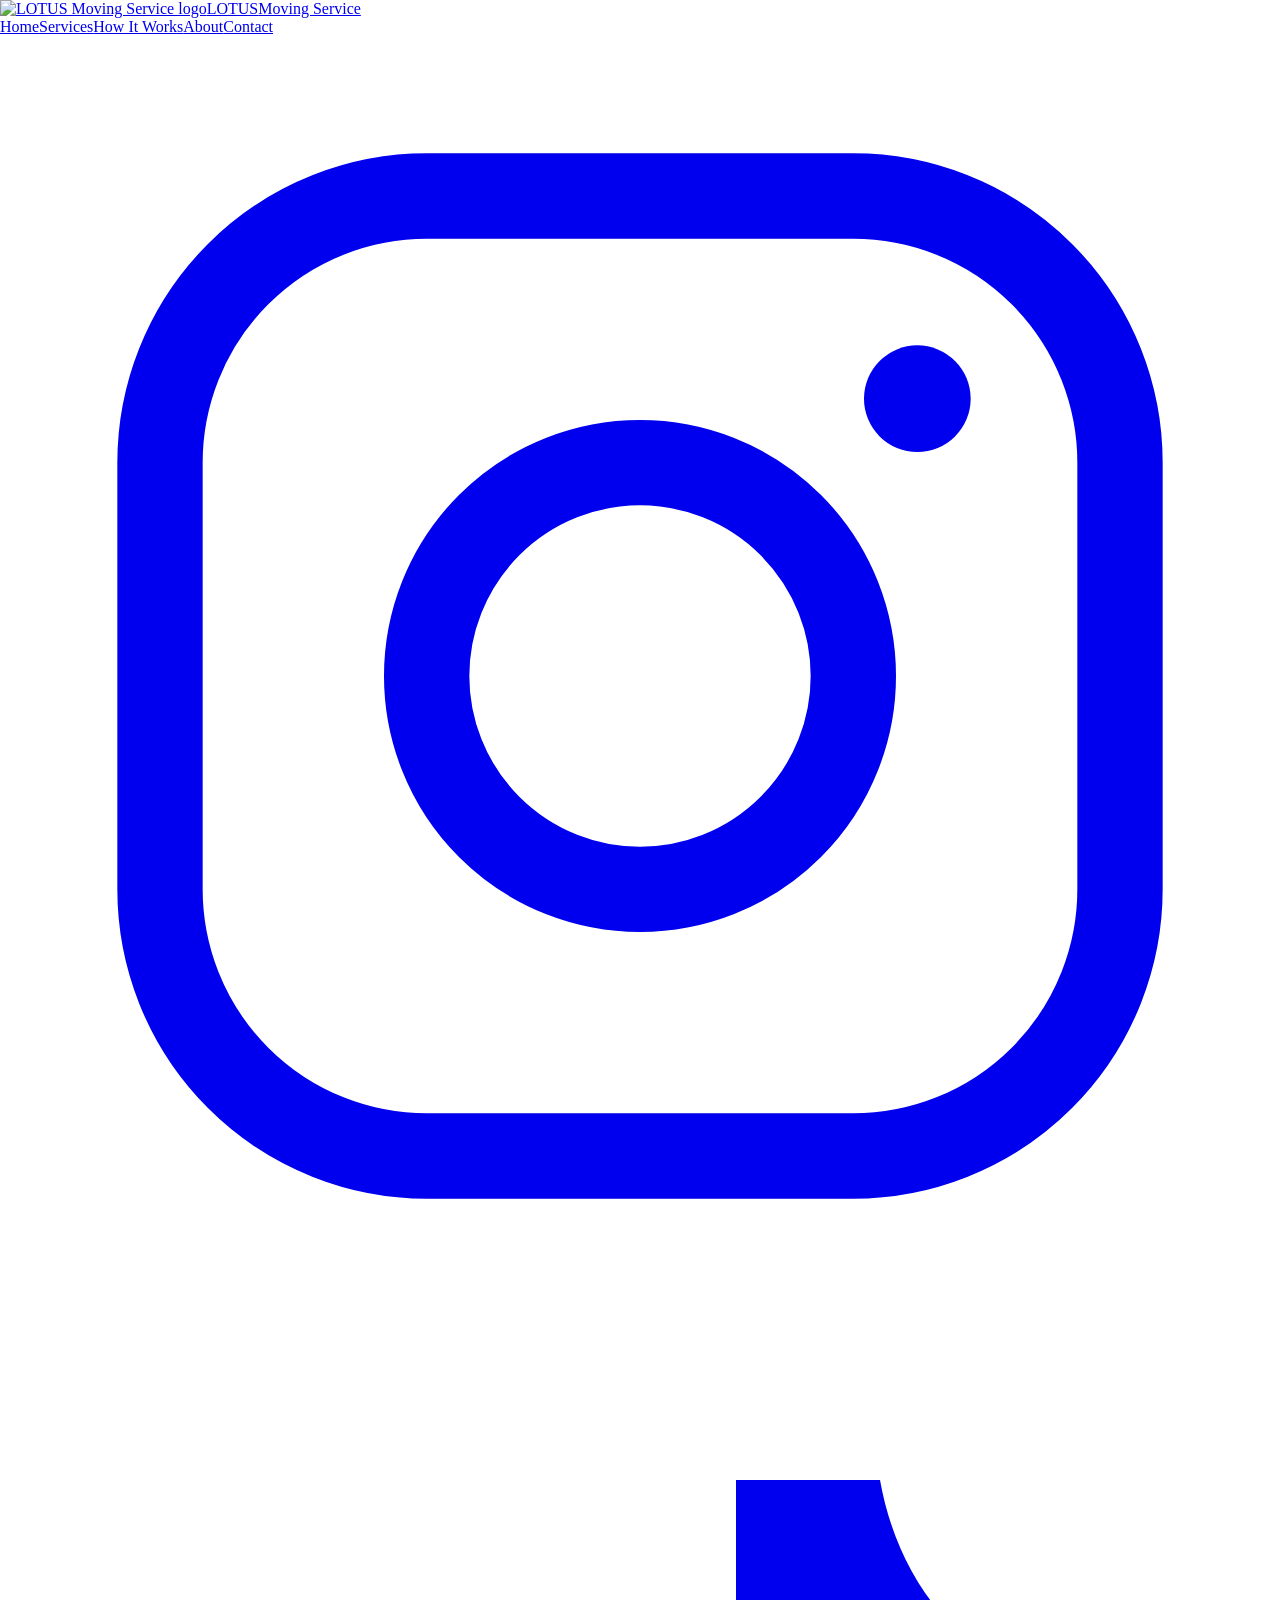
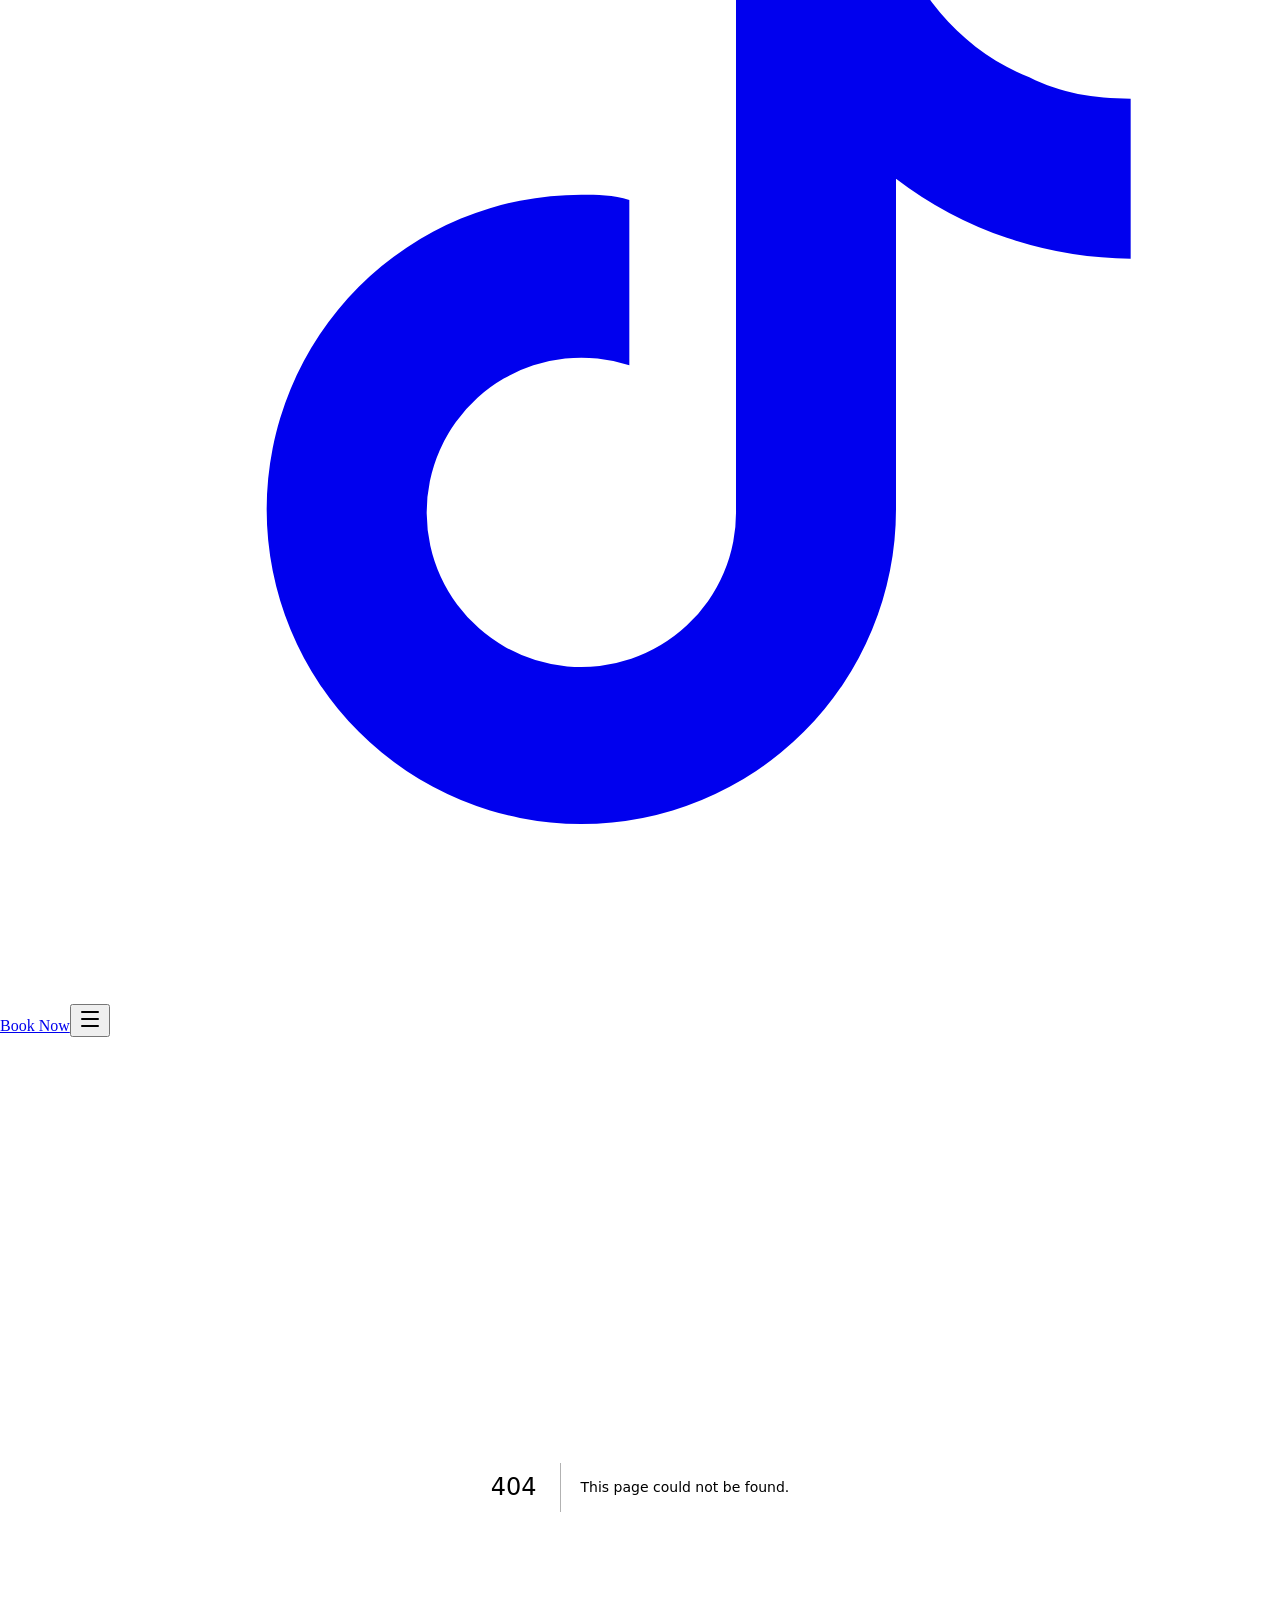
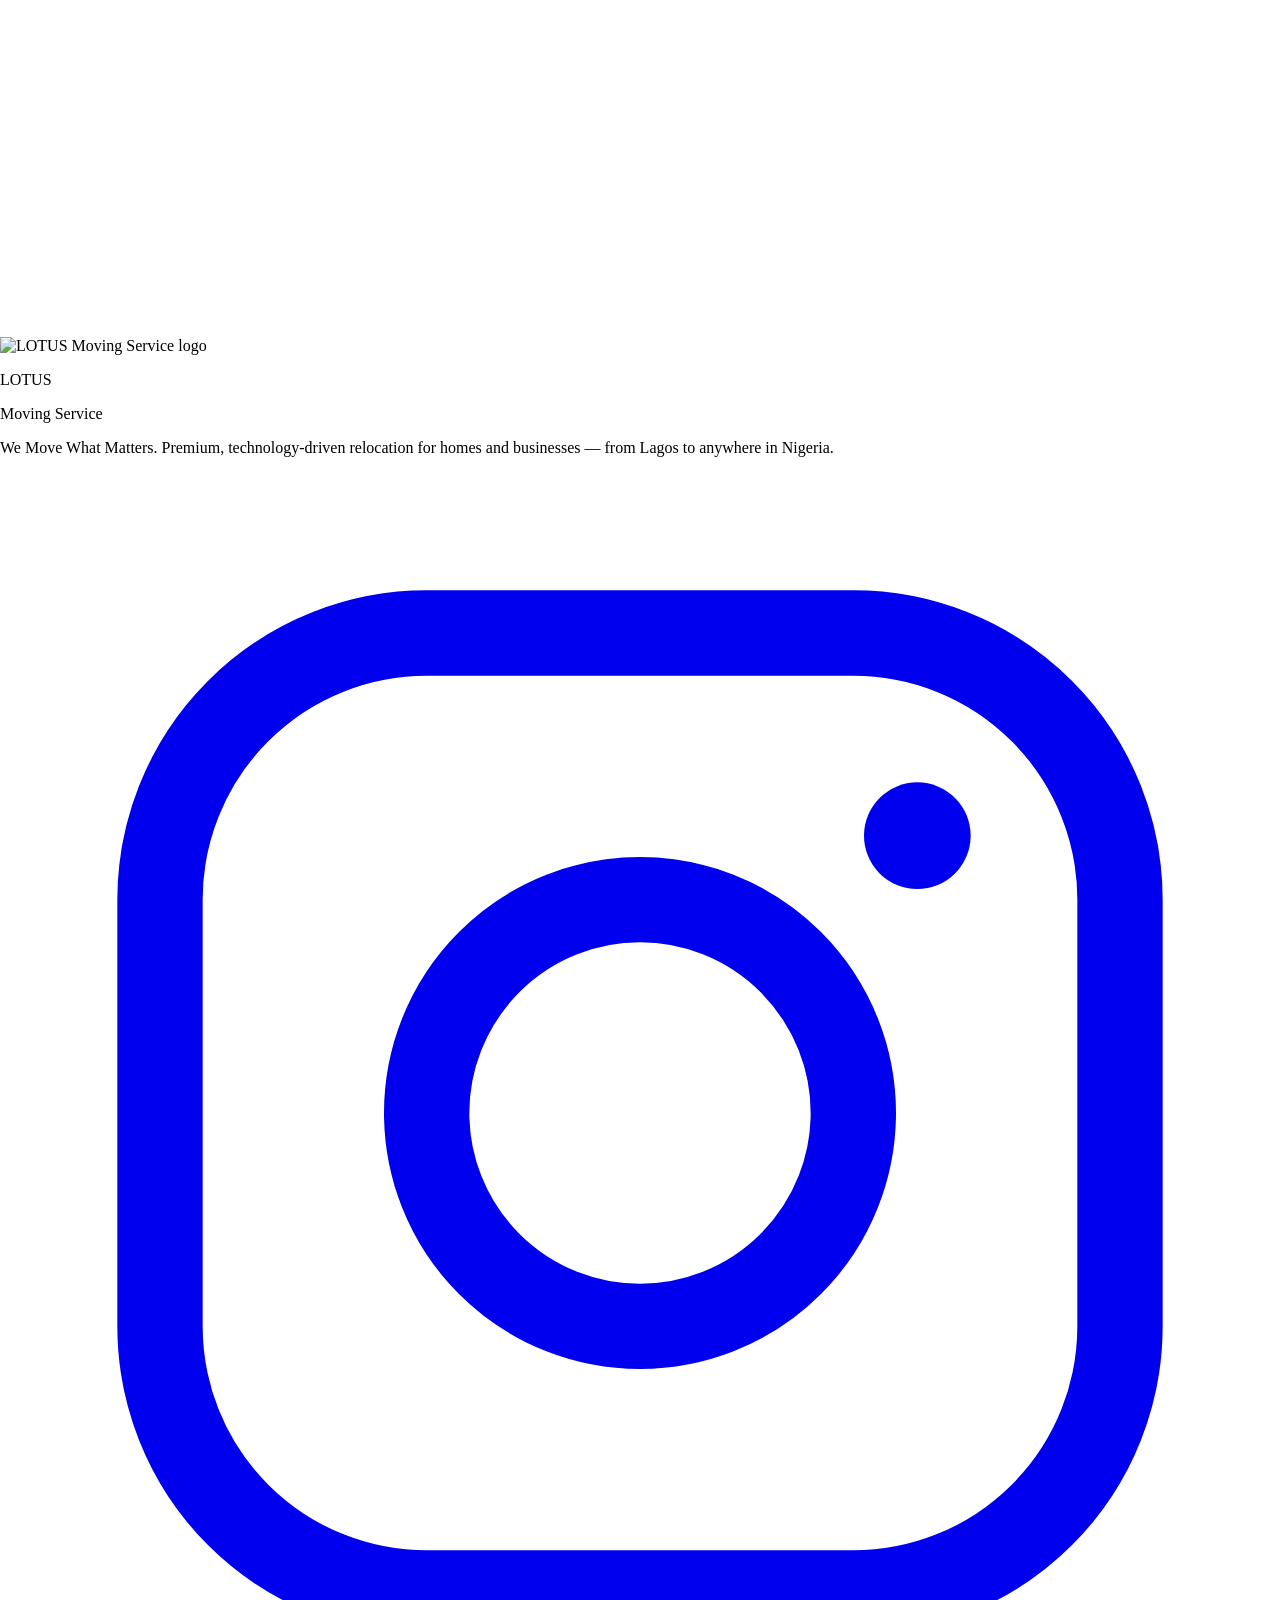
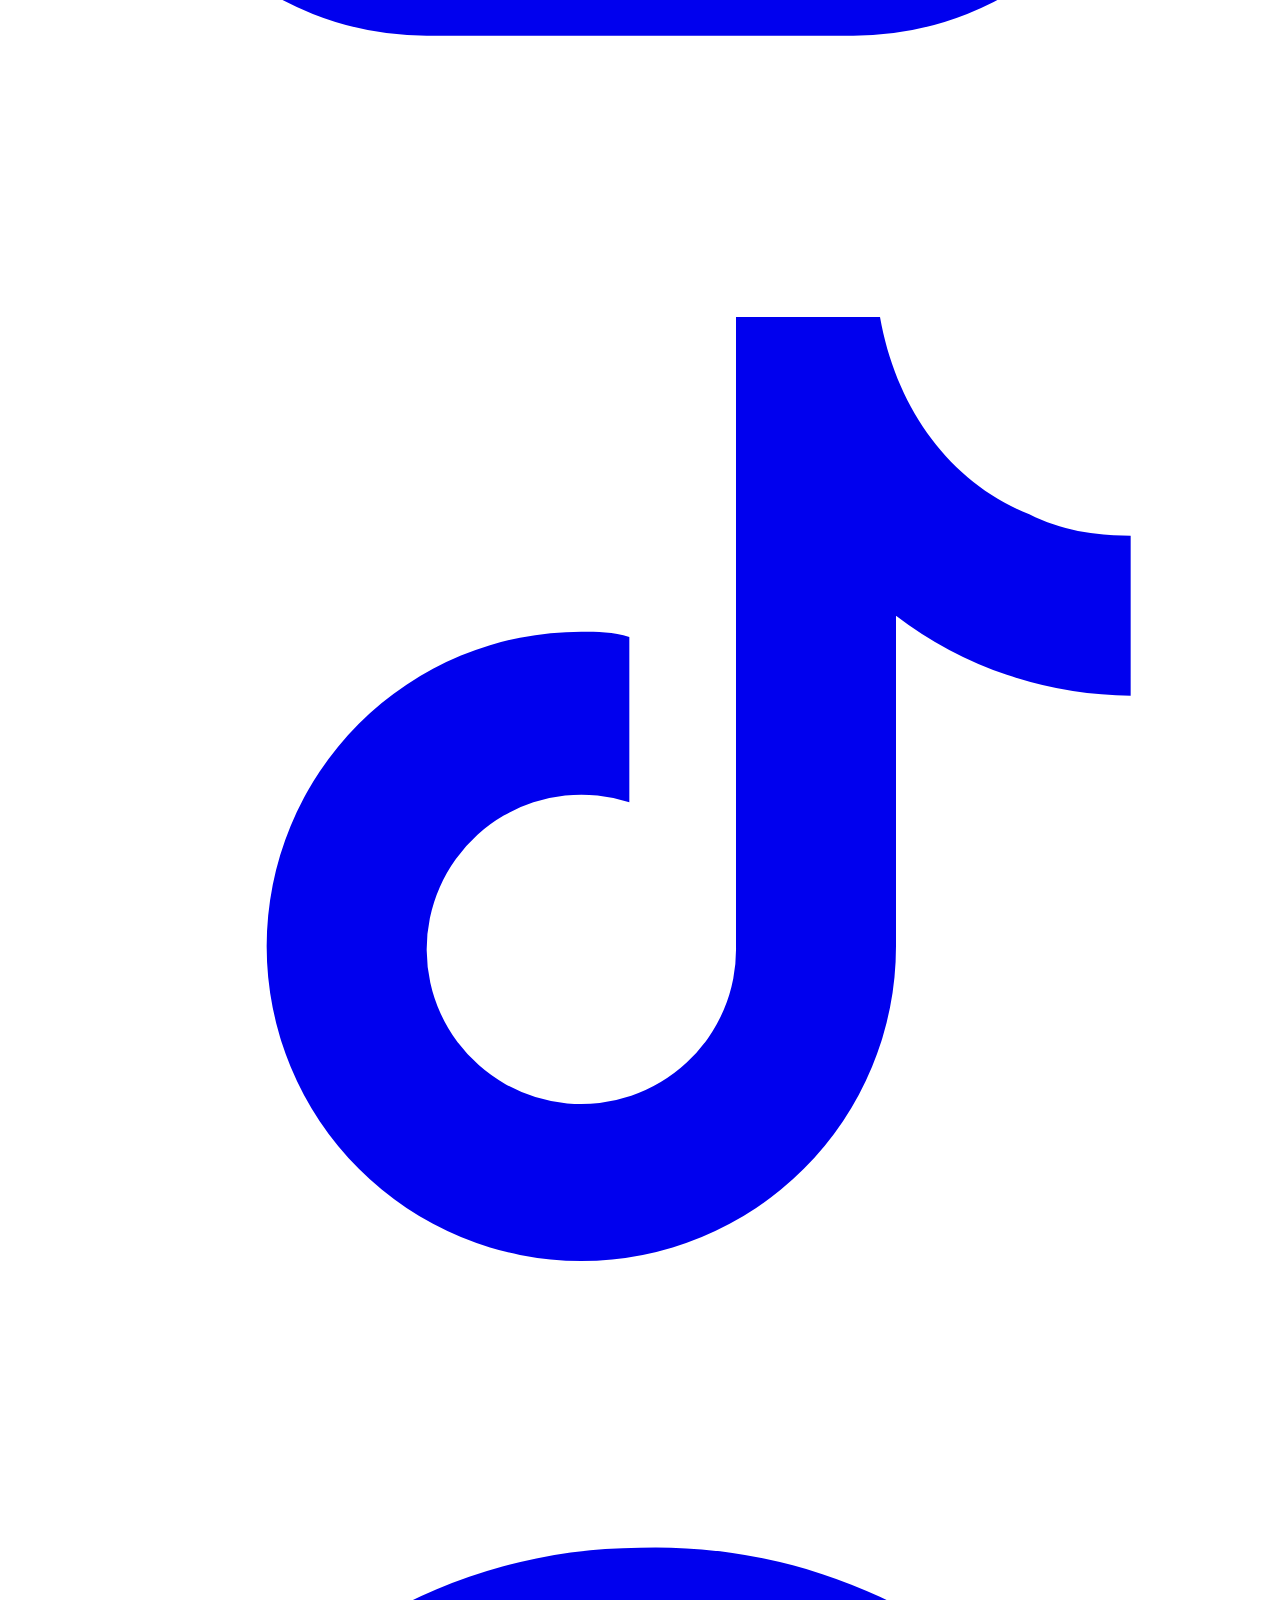
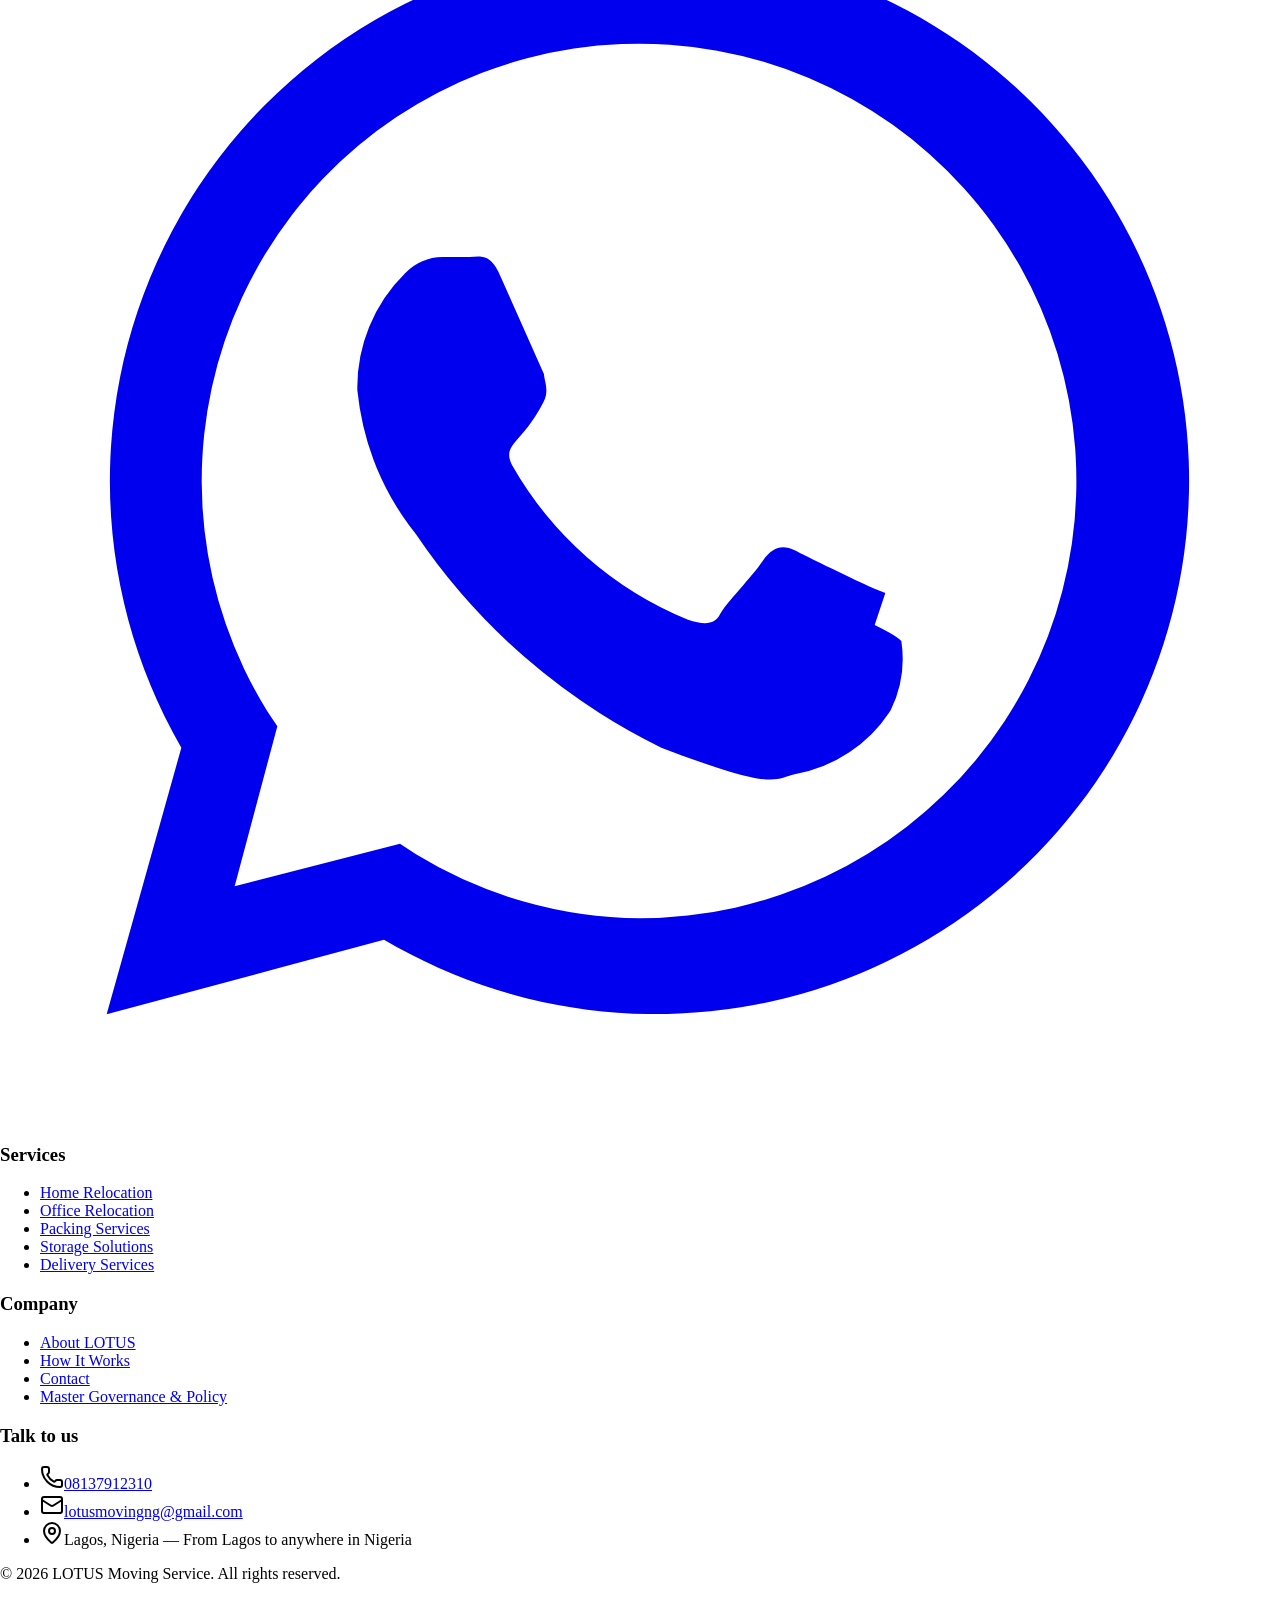
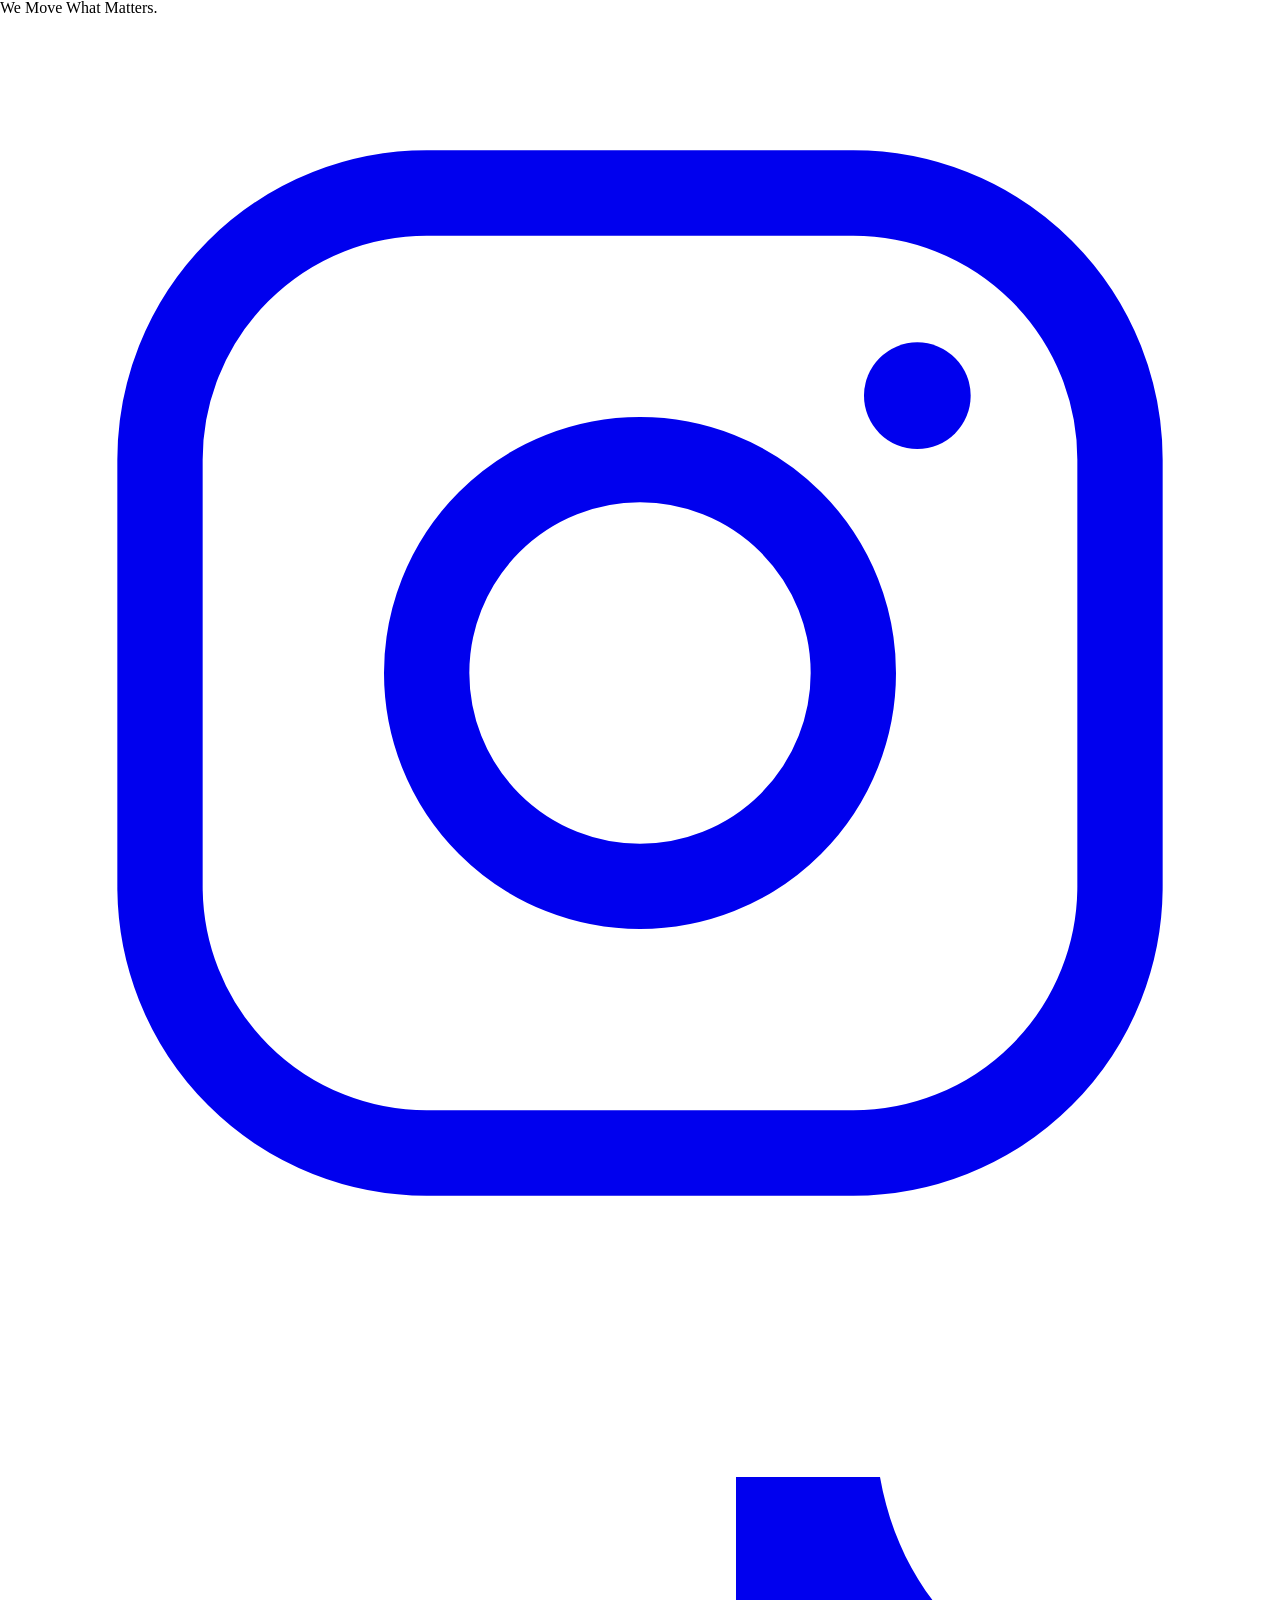
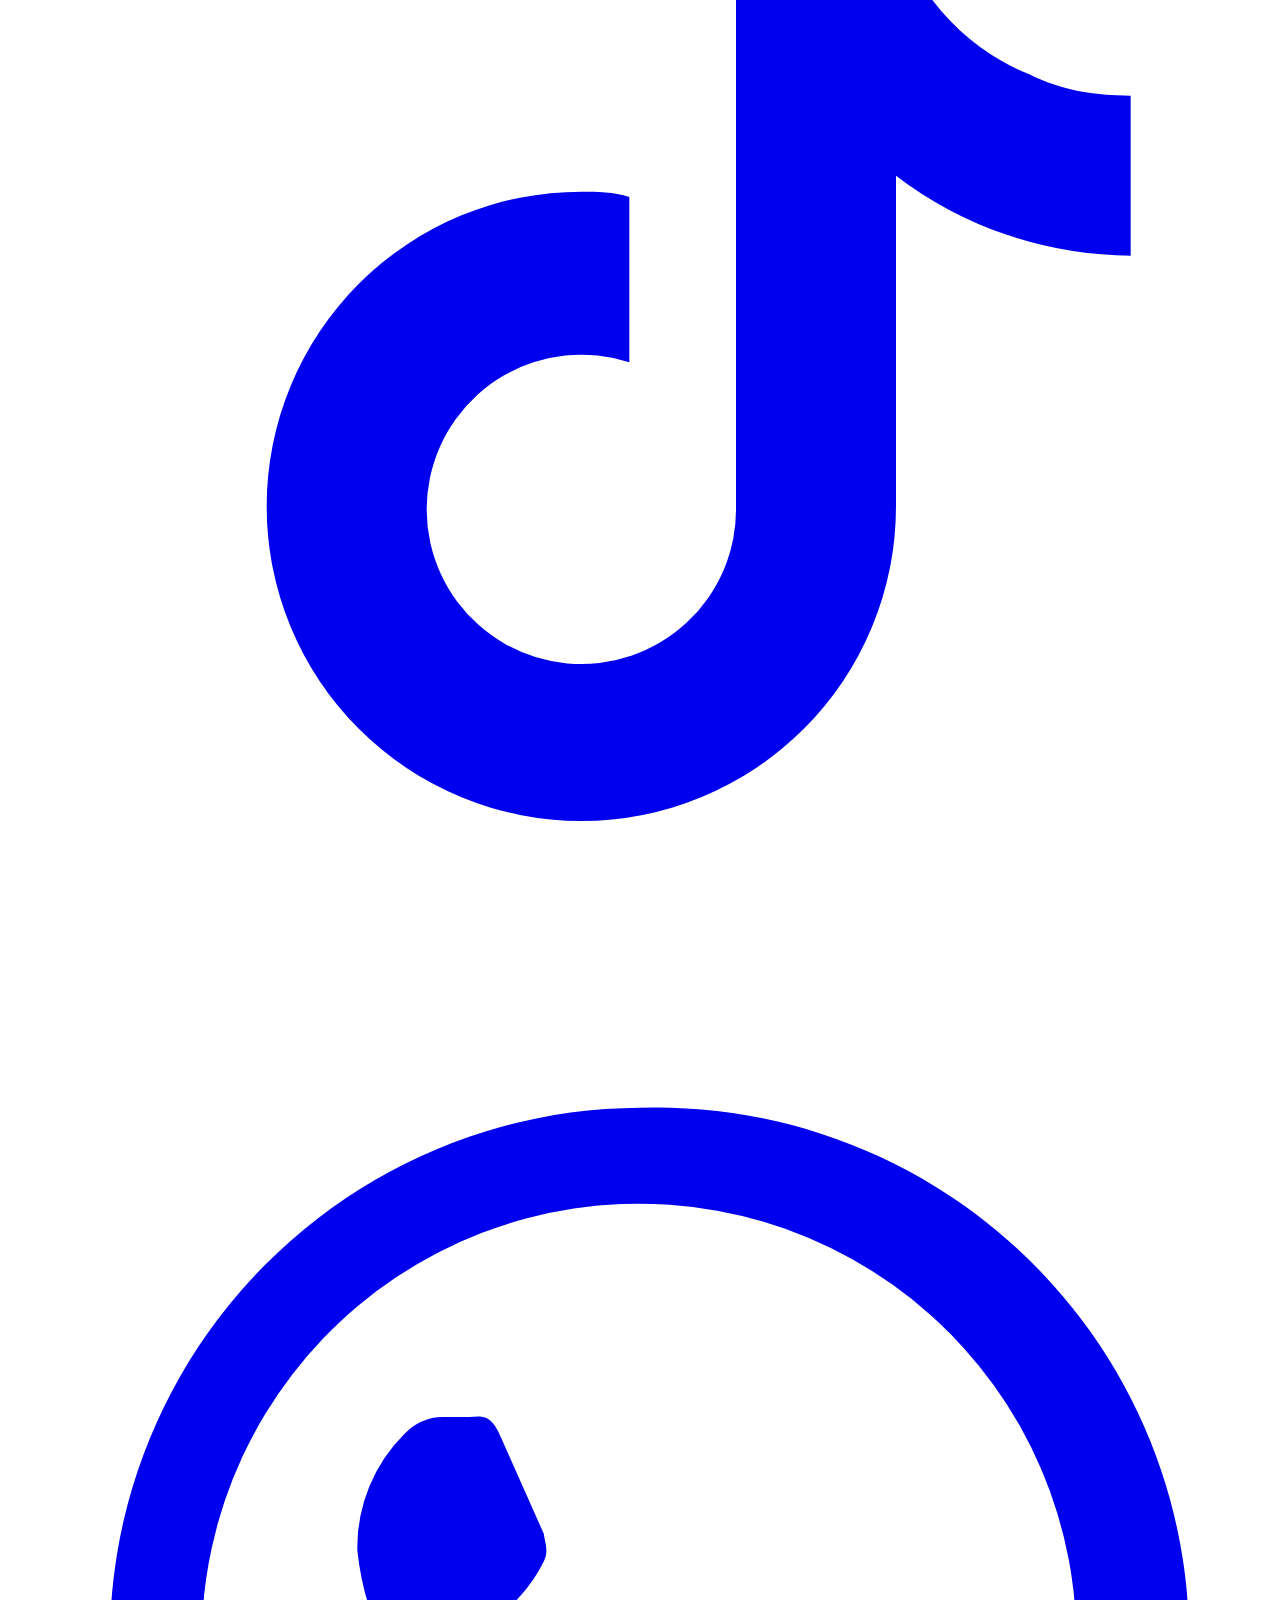
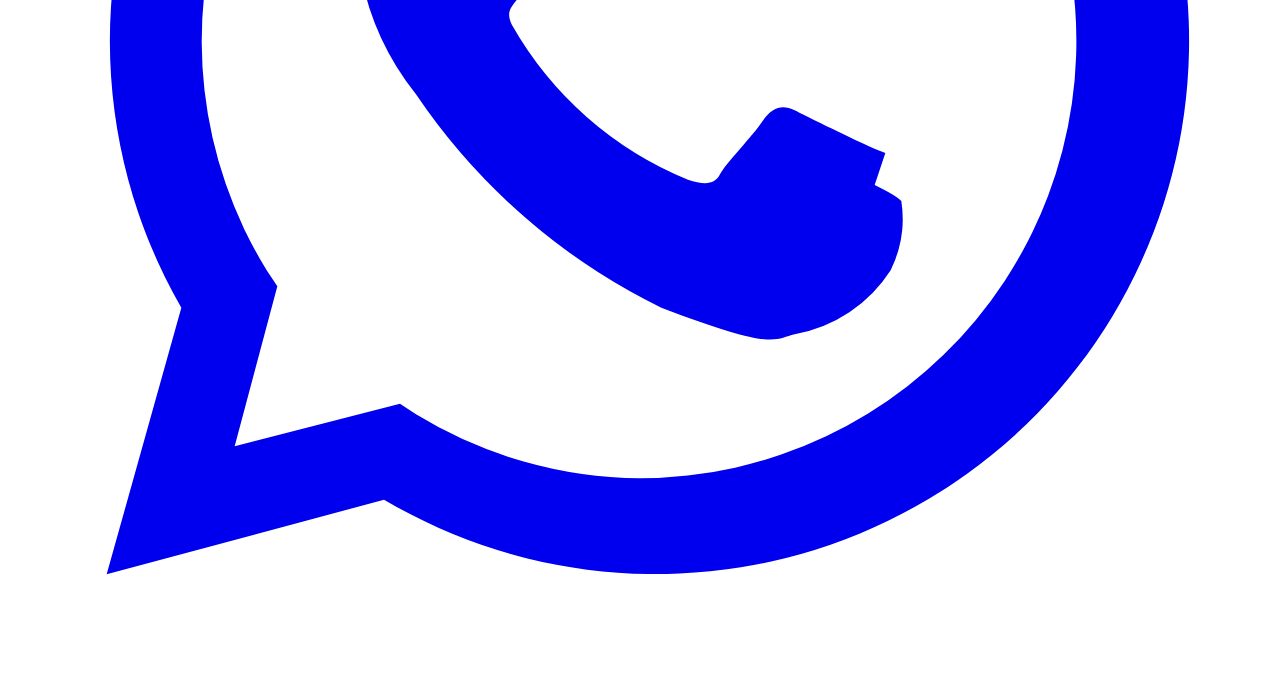
==== commit 45ffb163: "Add Master Operational Governance & Policy page and link in site footer" ====
--- a/.next/server/app/_not-found.html
+++ b/.next/server/app/_not-found.html
@@ -1 +1 @@
-<!DOCTYPE html><!--uMI6eBjf7ohYSmFjztKC6--><html lang="en"><head><meta charSet="utf-8"/><meta name="viewport" content="width=device-width, initial-scale=1"/><link rel="preload" as="image" href="/_next/static/media/truck-logo.2f920882.png"/><link rel="stylesheet" href="/_next/static/css/1f7c22b16bdc58ac.css" data-precedence="next"/><link rel="preload" as="script" fetchPriority="low" href="/_next/static/chunks/webpack-5823d68a070b4fd5.js"/><script src="/_next/static/chunks/4bd1b696-c023c6e3521b1417.js" async=""></script><script src="/_next/static/chunks/255-ce8c7c75002f810b.js" async=""></script><script src="/_next/static/chunks/main-app-b2a53dfcac118de0.js" async=""></script><script src="/_next/static/chunks/375-d18a2c7de3cc5255.js" async=""></script><script src="/_next/static/chunks/80-48dc8956e7c0076e.js" async=""></script><script src="/_next/static/chunks/961-33dbad730ed4cd05.js" async=""></script><script src="/_next/static/chunks/app/layout-7ce78b82b8028061.js" async=""></script><script src="/_next/static/chunks/951-49e90b74c323ef9c.js" async=""></script><script src="/_next/static/chunks/app/page-3c9d6419f9761d9b.js" async=""></script><link rel="preconnect" href="https://api.fontshare.com"/><link rel="preconnect" href="https://fonts.googleapis.com"/><link rel="preconnect" href="https://fonts.gstatic.com" crossorigin="anonymous"/><title>404: This page could not be found.</title><meta name="robots" content="noindex"/><meta name="theme-color" content="#0284c7"/><title>Lotus Moving | Professional Moving &amp; Relocation Services</title><meta name="description" content="Lotus Moving provides professional moving and relocation services including residential moving, commercial moving, office relocation, furniture moving, and packing and moving solutions."/><meta name="author" content="Lotus Moving"/><meta name="keywords" content="moving company, professional movers, moving services, house moving, residential moving, commercial moving, office relocation, furniture moving, packing and moving, relocation services"/><meta name="creator" content="Lotus Moving"/><meta name="publisher" content="Lotus Moving"/><meta name="robots" content="index, follow"/><meta property="og:title" content="Lotus Moving | Professional Moving &amp; Relocation Services"/><meta property="og:description" content="Lotus Moving provides professional moving and relocation services including residential moving, commercial moving, office relocation, furniture moving, and packing and moving solutions."/><meta property="og:url" content="https://lotusmoving.com"/><meta property="og:site_name" content="Lotus Moving"/><meta property="og:locale" content="en_US"/><meta property="og:image" content="http://localhost:3000/icon.png"/><meta property="og:type" content="website"/><meta name="twitter:card" content="summary_large_image"/><meta name="twitter:title" content="Lotus Moving | Professional Moving &amp; Relocation Services"/><meta name="twitter:description" content="Lotus Moving provides professional moving and relocation services including residential moving, commercial moving, office relocation, furniture moving, and packing and moving solutions."/><meta name="twitter:image" content="http://localhost:3000/icon.png"/><link rel="icon" href="/favicon.ico"/><link rel="apple-touch-icon" href="/favicon.ico"/><link rel="stylesheet" href="https://api.fontshare.com/v2/css?f[]=general-sans@500,600,700&amp;display=swap"/><link rel="stylesheet" href="https://fonts.googleapis.com/css2?family=Inter:wght@300;400;500;600&amp;family=Poppins:wght@500;600;700&amp;display=swap"/><script type="application/ld+json">{"@context":"https://schema.org","@type":"MovingCompany","name":"Lotus Moving","url":"https://lotusmoving.com","slogan":"We Move What Matters.","telephone":"+2348137912310","areaServed":"Nigeria","address":{"@type":"PostalAddress","addressLocality":"Lagos","addressCountry":"NG"},"sameAs":["https://instagram.com/LOTUS_MOVING_SERVICES","https://www.tiktok.com/@lotusmovingservices"]}</script><script src="/_next/static/chunks/polyfills-42372ed130431b0a.js" noModule=""></script></head><body><div hidden=""><!--$--><!--/$--></div><div class="flex min-h-screen flex-col bg-background"><header class="fixed inset-x-0 top-0 z-50 transition-all duration-500 border-b border-transparent bg-background"><div class="container-lotus grid grid-cols-[minmax(0,1fr)_auto] items-center gap-4 py-3 lg:py-4"><a class="flex min-w-0 items-center gap-3" aria-label="LOTUS Moving Service home" href="/"><span class="grid h-11 w-11 shrink-0 place-items-center overflow-hidden rounded-full bg-white ring-1 ring-border p-1"><img src="/_next/static/media/truck-logo.2f920882.png" alt="LOTUS Moving Service logo" width="44" height="44" class="h-full w-full object-contain"/></span><span class="min-w-0"><span class="block truncate font-display text-lg font-bold tracking-tight transition-colors text-foreground">LOTUS</span><span class="block truncate text-[10px] font-medium uppercase tracking-[0.22em] transition-colors text-muted-foreground">Moving Service</span></span></a><div class="flex items-center gap-1 lg:gap-2"><nav class="hidden items-center gap-1 lg:flex"><a class="rounded-full px-3.5 py-2 text-sm font-medium transition-colors text-muted-foreground hover:bg-secondary hover:text-foreground" href="/">Home</a><a class="rounded-full px-3.5 py-2 text-sm font-medium transition-colors text-muted-foreground hover:bg-secondary hover:text-foreground" href="/services">Services</a><a class="rounded-full px-3.5 py-2 text-sm font-medium transition-colors text-muted-foreground hover:bg-secondary hover:text-foreground" href="/how-it-works">How It Works</a><a class="rounded-full px-3.5 py-2 text-sm font-medium transition-colors text-muted-foreground hover:bg-secondary hover:text-foreground" href="/about">About</a><a class="rounded-full px-3.5 py-2 text-sm font-medium transition-colors text-muted-foreground hover:bg-secondary hover:text-foreground" href="/contact">Contact</a></nav><div class="hidden items-center gap-1 pl-1 lg:flex"><a href="https://instagram.com/LOTUS_MOVING_SERVICES" target="_blank" rel="noreferrer" aria-label="LOTUS on Instagram" class="inline-flex h-9 w-9 items-center justify-center rounded-full transition-all duration-300 hover:-translate-y-0.5 text-muted-foreground hover:bg-secondary hover:text-primary"><svg viewBox="0 0 24 24" fill="none" stroke="currentColor" stroke-width="1.6" class="h-4.5 w-4.5"><rect x="3" y="3" width="18" height="18" rx="5"></rect><circle cx="12" cy="12" r="4"></circle><circle cx="17.2" cy="6.8" r="1" fill="currentColor" stroke="none"></circle></svg></a><a href="https://www.tiktok.com/@lotusmovingservices" target="_blank" rel="noreferrer" aria-label="LOTUS on TikTok" class="inline-flex h-9 w-9 items-center justify-center rounded-full transition-all duration-300 hover:-translate-y-0.5 text-muted-foreground hover:bg-secondary hover:text-primary"><svg viewBox="0 0 24 24" fill="currentColor" class="h-4.5 w-4.5"><path d="M16.5 3c.3 1.7 1.3 3.1 2.8 3.7.6.3 1.2.4 1.9.4v3a7.3 7.3 0 0 1-4.4-1.5v6.2a5.9 5.9 0 1 1-5.9-5.9c.3 0 .6 0 .9.1v3.1a2.9 2.9 0 1 0 2 2.7V3h2.7Z"></path></svg></a></div><a href="https://wa.me/2348137912310?text=Hello%20Lotus%20i%20am%20interested%20in%20making%20a%20move" target="_blank" rel="noopener noreferrer" class="ml-1 hidden rounded-full bg-primary px-5 py-2.5 text-sm font-semibold text-primary-foreground shadow-soft transition-all duration-300 hover:-translate-y-0.5 hover:bg-accent sm:inline-flex">Book Now</a><button type="button" aria-label="Open menu" aria-expanded="false" class="inline-flex h-10 w-10 shrink-0 items-center justify-center rounded-full transition-colors lg:hidden text-foreground hover:bg-secondary"><svg xmlns="http://www.w3.org/2000/svg" width="24" height="24" viewBox="0 0 24 24" fill="none" stroke="currentColor" stroke-width="2" stroke-linecap="round" stroke-linejoin="round" class="lucide lucide-menu h-5 w-5" aria-hidden="true"><path d="M4 5h16"></path><path d="M4 12h16"></path><path d="M4 19h16"></path></svg></button></div></div></header><main class="flex-1"><div style="font-family:system-ui,&quot;Segoe UI&quot;,Roboto,Helvetica,Arial,sans-serif,&quot;Apple Color Emoji&quot;,&quot;Segoe UI Emoji&quot;;height:100vh;text-align:center;display:flex;flex-direction:column;align-items:center;justify-content:center"><div><style>body{color:#000;background:#fff;margin:0}.next-error-h1{border-right:1px solid rgba(0,0,0,.3)}@media (prefers-color-scheme:dark){body{color:#fff;background:#000}.next-error-h1{border-right:1px solid rgba(255,255,255,.3)}}</style><h1 class="next-error-h1" style="display:inline-block;margin:0 20px 0 0;padding:0 23px 0 0;font-size:24px;font-weight:500;vertical-align:top;line-height:49px">404</h1><div style="display:inline-block"><h2 style="font-size:14px;font-weight:400;line-height:49px;margin:0">This page could not be found.</h2></div></div></div><!--$--><!--/$--></main><footer class="bg-forest-gradient text-primary-foreground"><div class="container-lotus grid gap-12 py-16 md:grid-cols-2 lg:grid-cols-4 lg:py-20"><div><div class="flex items-center gap-3"><span class="grid h-12 w-12 shrink-0 place-items-center overflow-hidden rounded-full bg-white p-1"><img src="/_next/static/media/truck-logo.2f920882.png" alt="LOTUS Moving Service logo" width="48" height="48" loading="lazy" class="h-full w-full object-contain"/></span><div><p class="font-display text-lg font-bold">LOTUS</p><p class="text-[10px] uppercase tracking-[0.22em] text-primary-foreground/70">Moving Service</p></div></div><p class="mt-5 max-w-xs text-sm leading-relaxed text-primary-foreground/75">We Move What Matters.<!-- --> Premium, technology-driven relocation for homes and businesses — from Lagos to anywhere in Nigeria.</p><div class="mt-6 flex items-center gap-3"><a href="https://instagram.com/LOTUS_MOVING_SERVICES" target="_blank" rel="noreferrer" aria-label="LOTUS on Instagram" class="inline-flex h-11 w-11 items-center justify-center rounded-full border border-white/20 transition-all duration-300 hover:-translate-y-1 hover:border-gold hover:text-gold"><svg viewBox="0 0 24 24" fill="none" stroke="currentColor" stroke-width="1.6" class="h-5 w-5"><rect x="3" y="3" width="18" height="18" rx="5"></rect><circle cx="12" cy="12" r="4"></circle><circle cx="17.2" cy="6.8" r="1" fill="currentColor" stroke="none"></circle></svg></a><a href="https://www.tiktok.com/@lotusmovingservices" target="_blank" rel="noreferrer" aria-label="LOTUS on TikTok" class="inline-flex h-11 w-11 items-center justify-center rounded-full border border-white/20 transition-all duration-300 hover:-translate-y-1 hover:border-gold hover:text-gold"><svg viewBox="0 0 24 24" fill="currentColor" class="h-5 w-5"><path d="M16.5 3c.3 1.7 1.3 3.1 2.8 3.7.6.3 1.2.4 1.9.4v3a7.3 7.3 0 0 1-4.4-1.5v6.2a5.9 5.9 0 1 1-5.9-5.9c.3 0 .6 0 .9.1v3.1a2.9 2.9 0 1 0 2 2.7V3h2.7Z"></path></svg></a><a href="https://wa.me/2348137912310?text=Hello%20LOTUS%20%F0%9F%91%8B%20I&#x27;d%20like%20to%20talk%20about%20a%20move." target="_blank" rel="noreferrer" aria-label="Chat with LOTUS on WhatsApp" class="inline-flex h-11 w-11 items-center justify-center rounded-full border border-white/20 transition-all duration-300 hover:-translate-y-1 hover:border-gold hover:text-gold"><svg viewBox="0 0 24 24" fill="currentColor" class="h-5 w-5"><path d="M12 2a10 10 0 0 0-8.6 15L2 22l5.2-1.4A10 10 0 1 0 12 2Zm0 18.2a8.2 8.2 0 0 1-4.2-1.2l-.3-.2-3.1.8.8-3-.2-.3A8.2 8.2 0 1 1 12 20.2Zm4.6-6.1c-.3-.1-1.5-.7-1.7-.8s-.4-.1-.6.2-.7.8-.8 1-.3.2-.6.1a6.7 6.7 0 0 1-3.3-2.9c-.2-.4.2-.4.6-1.2.1-.2 0-.4 0-.5l-.8-1.8c-.2-.5-.4-.4-.6-.4h-.5a1 1 0 0 0-.7.3 3 3 0 0 0-.9 2.2 5.2 5.2 0 0 0 1.1 2.7 11.8 11.8 0 0 0 4.6 4c2.1.8 2.1.6 2.5.5a2.7 2.7 0 0 0 1.8-1.2 2.2 2.2 0 0 0 .2-1.3c-.1-.1-.3-.2-.5-.3Z"></path></svg></a></div></div><div><h3 class="font-display text-sm font-semibold uppercase tracking-[0.18em] text-gold">Services</h3><ul class="mt-5 space-y-3 text-sm text-primary-foreground/75"><li><a hash="home-relocation" class="transition-colors hover:text-gold" href="/services">Home Relocation</a></li><li><a hash="office-relocation" class="transition-colors hover:text-gold" href="/services">Office Relocation</a></li><li><a hash="packing" class="transition-colors hover:text-gold" href="/services">Packing Services</a></li><li><a hash="storage" class="transition-colors hover:text-gold" href="/services">Storage Solutions</a></li><li><a hash="delivery" class="transition-colors hover:text-gold" href="/services">Delivery Services</a></li></ul></div><div><h3 class="font-display text-sm font-semibold uppercase tracking-[0.18em] text-gold">Company</h3><ul class="mt-5 space-y-3 text-sm text-primary-foreground/75"><li><a class="transition-colors hover:text-gold" href="/about">About LOTUS</a></li><li><a class="transition-colors hover:text-gold" href="/how-it-works">How It Works</a></li><li><a class="transition-colors hover:text-gold" href="/contact">Contact</a></li><li><a href="https://wa.me/2348137912310?text=Hello%20Lotus%20i%20am%20interested%20in%20making%20a%20move" target="_blank" rel="noopener noreferrer" class="transition-colors hover:text-gold">Book a Move</a></li></ul></div><div><h3 class="font-display text-sm font-semibold uppercase tracking-[0.18em] text-gold">Talk to us</h3><ul class="mt-5 space-y-4 text-sm text-primary-foreground/75"><li class="flex items-start gap-3"><svg xmlns="http://www.w3.org/2000/svg" width="24" height="24" viewBox="0 0 24 24" fill="none" stroke="currentColor" stroke-width="2" stroke-linecap="round" stroke-linejoin="round" class="lucide lucide-phone mt-0.5 h-4 w-4 shrink-0 text-gold" aria-hidden="true"><path d="M13.832 16.568a1 1 0 0 0 1.213-.303l.355-.465A2 2 0 0 1 17 15h3a2 2 0 0 1 2 2v3a2 2 0 0 1-2 2A18 18 0 0 1 2 4a2 2 0 0 1 2-2h3a2 2 0 0 1 2 2v3a2 2 0 0 1-.8 1.6l-.468.351a1 1 0 0 0-.292 1.233 14 14 0 0 0 6.392 6.384"></path></svg><a href="tel:08137912310" class="hover:text-gold">08137912310</a></li><li class="flex items-start gap-3"><svg xmlns="http://www.w3.org/2000/svg" width="24" height="24" viewBox="0 0 24 24" fill="none" stroke="currentColor" stroke-width="2" stroke-linecap="round" stroke-linejoin="round" class="lucide lucide-mail mt-0.5 h-4 w-4 shrink-0 text-gold" aria-hidden="true"><path d="m22 7-8.991 5.727a2 2 0 0 1-2.009 0L2 7"></path><rect x="2" y="4" width="20" height="16" rx="2"></rect></svg><a href="mailto:lotusmovingng@gmail.com" class="hover:text-gold">lotusmovingng@gmail.com</a></li><li class="flex items-start gap-3"><svg xmlns="http://www.w3.org/2000/svg" width="24" height="24" viewBox="0 0 24 24" fill="none" stroke="currentColor" stroke-width="2" stroke-linecap="round" stroke-linejoin="round" class="lucide lucide-map-pin mt-0.5 h-4 w-4 shrink-0 text-gold" aria-hidden="true"><path d="M20 10c0 4.993-5.539 10.193-7.399 11.799a1 1 0 0 1-1.202 0C9.539 20.193 4 14.993 4 10a8 8 0 0 1 16 0"></path><circle cx="12" cy="10" r="3"></circle></svg><span>Lagos, Nigeria<!-- --> — <!-- -->From Lagos to anywhere in Nigeria</span></li></ul></div></div><div class="border-t border-white/10"><div class="container-lotus flex flex-col items-center justify-between gap-3 py-6 text-xs text-primary-foreground/60 sm:flex-row"><p>© <!-- -->2026<!-- --> <!-- -->LOTUS Moving Service<!-- -->. All rights reserved.</p><p>We Move What Matters.</p></div></div></footer><div class="pointer-events-none fixed bottom-6 left-6 z-40 hidden lg:block"><div class="glass pointer-events-auto flex items-center gap-1 rounded-full p-2 shadow-soft"><a href="https://instagram.com/LOTUS_MOVING_SERVICES" target="_blank" rel="noreferrer" aria-label="LOTUS on Instagram" class="inline-flex h-10 w-10 items-center justify-center rounded-full text-muted-foreground transition-all duration-300 hover:-translate-y-1 hover:bg-secondary hover:text-primary"><svg viewBox="0 0 24 24" fill="none" stroke="currentColor" stroke-width="1.6" class="h-5 w-5"><rect x="3" y="3" width="18" height="18" rx="5"></rect><circle cx="12" cy="12" r="4"></circle><circle cx="17.2" cy="6.8" r="1" fill="currentColor" stroke="none"></circle></svg></a><a href="https://www.tiktok.com/@lotusmovingservices" target="_blank" rel="noreferrer" aria-label="LOTUS on TikTok" class="inline-flex h-10 w-10 items-center justify-center rounded-full text-muted-foreground transition-all duration-300 hover:-translate-y-1 hover:bg-secondary hover:text-primary"><svg viewBox="0 0 24 24" fill="currentColor" class="h-5 w-5"><path d="M16.5 3c.3 1.7 1.3 3.1 2.8 3.7.6.3 1.2.4 1.9.4v3a7.3 7.3 0 0 1-4.4-1.5v6.2a5.9 5.9 0 1 1-5.9-5.9c.3 0 .6 0 .9.1v3.1a2.9 2.9 0 1 0 2 2.7V3h2.7Z"></path></svg></a></div></div><a href="https://wa.me/2348137912310?text=Hello%20LOTUS%20%F0%9F%91%8B%20I&#x27;d%20like%20to%20ask%20about%20LOTUS%20moving%20services." target="_blank" rel="noreferrer" aria-label="Chat with LOTUS on WhatsApp" class="fixed bottom-6 right-6 z-50 inline-flex h-14 w-14 items-center justify-center rounded-full bg-accent text-accent-foreground shadow-lift transition-transform duration-300 hover:scale-110"><svg viewBox="0 0 24 24" fill="currentColor" class="h-7 w-7"><path d="M12 2a10 10 0 0 0-8.6 15L2 22l5.2-1.4A10 10 0 1 0 12 2Zm0 18.2a8.2 8.2 0 0 1-4.2-1.2l-.3-.2-3.1.8.8-3-.2-.3A8.2 8.2 0 1 1 12 20.2Zm4.6-6.1c-.3-.1-1.5-.7-1.7-.8s-.4-.1-.6.2-.7.8-.8 1-.3.2-.6.1a6.7 6.7 0 0 1-3.3-2.9c-.2-.4.2-.4.6-1.2.1-.2 0-.4 0-.5l-.8-1.8c-.2-.5-.4-.4-.6-.4h-.5a1 1 0 0 0-.7.3 3 3 0 0 0-.9 2.2 5.2 5.2 0 0 0 1.1 2.7 11.8 11.8 0 0 0 4.6 4c2.1.8 2.1.6 2.5.5a2.7 2.7 0 0 0 1.8-1.2 2.2 2.2 0 0 0 .2-1.3c-.1-.1-.3-.2-.5-.3Z"></path></svg></a></div><section aria-label="Notifications alt+T" tabindex="-1" aria-live="polite" aria-relevant="additions text" aria-atomic="false" data-react-aria-top-layer="true"></section><script src="/_next/static/chunks/webpack-5823d68a070b4fd5.js" id="_R_" async=""></script><script>(self.__next_f=self.__next_f||[]).push([0])</script><script>self.__next_f.push([1,"1:\"$Sreact.fragment\"\n2:I[1798,[\"375\",\"static/chunks/375-d18a2c7de3cc5255.js\",\"80\",\"static/chunks/80-48dc8956e7c0076e.js\",\"961\",\"static/chunks/961-33dbad730ed4cd05.js\",\"177\",\"static/chunks/app/layout-7ce78b82b8028061.js\"],\"Providers\"]\n3:I[8880,[\"375\",\"static/chunks/375-d18a2c7de3cc5255.js\",\"80\",\"static/chunks/80-48dc8956e7c0076e.js\",\"961\",\"static/chunks/961-33dbad730ed4cd05.js\",\"177\",\"static/chunks/app/layout-7ce78b82b8028061.js\"],\"SiteHeader\"]\n4:I[9766,[],\"\"]\n5:I[8924,[],\"\"]\nf:I[7150,[],\"\"]\n:HL[\"/_next/static/css/1f7c22b16bdc58ac.css\",\"style\"]\n"])</script><script>self.__next_f.push([1,"0:{\"P\":null,\"b\":\"uMI6eBjf7ohYSmFjztKC6\",\"p\":\"\",\"c\":[\"\",\"_not-found\"],\"i\":false,\"f\":[[[\"\",{\"children\":[\"/_not-found\",{\"children\":[\"__PAGE__\",{}]}]},\"$undefined\",\"$undefined\",true],[\"\",[\"$\",\"$1\",\"c\",{\"children\":[[[\"$\",\"link\",\"0\",{\"rel\":\"stylesheet\",\"href\":\"/_next/static/css/1f7c22b16bdc58ac.css\",\"precedence\":\"next\",\"crossOrigin\":\"$undefined\",\"nonce\":\"$undefined\"}]],[\"$\",\"html\",null,{\"lang\":\"en\",\"children\":[[\"$\",\"head\",null,{\"children\":[[\"$\",\"link\",null,{\"rel\":\"preconnect\",\"href\":\"https://api.fontshare.com\"}],[\"$\",\"link\",null,{\"rel\":\"preconnect\",\"href\":\"https://fonts.googleapis.com\"}],[\"$\",\"link\",null,{\"rel\":\"preconnect\",\"href\":\"https://fonts.gstatic.com\",\"crossOrigin\":\"anonymous\"}],[\"$\",\"link\",null,{\"rel\":\"stylesheet\",\"href\":\"https://api.fontshare.com/v2/css?f[]=general-sans@500,600,700\u0026display=swap\"}],[\"$\",\"link\",null,{\"rel\":\"stylesheet\",\"href\":\"https://fonts.googleapis.com/css2?family=Inter:wght@300;400;500;600\u0026family=Poppins:wght@500;600;700\u0026display=swap\"}],[\"$\",\"script\",null,{\"type\":\"application/ld+json\",\"dangerouslySetInnerHTML\":{\"__html\":\"{\\\"@context\\\":\\\"https://schema.org\\\",\\\"@type\\\":\\\"MovingCompany\\\",\\\"name\\\":\\\"Lotus Moving\\\",\\\"url\\\":\\\"https://lotusmoving.com\\\",\\\"slogan\\\":\\\"We Move What Matters.\\\",\\\"telephone\\\":\\\"+2348137912310\\\",\\\"areaServed\\\":\\\"Nigeria\\\",\\\"address\\\":{\\\"@type\\\":\\\"PostalAddress\\\",\\\"addressLocality\\\":\\\"Lagos\\\",\\\"addressCountry\\\":\\\"NG\\\"},\\\"sameAs\\\":[\\\"https://instagram.com/LOTUS_MOVING_SERVICES\\\",\\\"https://www.tiktok.com/@lotusmovingservices\\\"]}\"}}]]}],[\"$\",\"body\",null,{\"children\":[\"$\",\"$L2\",null,{\"children\":[\"$\",\"div\",null,{\"className\":\"flex min-h-screen flex-col bg-background\",\"children\":[[\"$\",\"$L3\",null,{}],[\"$\",\"main\",null,{\"className\":\"flex-1\",\"children\":[\"$\",\"$L4\",null,{\"parallelRouterKey\":\"children\",\"error\":\"$undefined\",\"errorStyles\":\"$undefined\",\"errorScripts\":\"$undefined\",\"template\":[\"$\",\"$L5\",null,{}],\"templateStyles\":\"$undefined\",\"templateScripts\":\"$undefined\",\"notFound\":\"$undefined\",\"forbidden\":\"$undefined\",\"unauthorized\":\"$undefined\"}]}],[\"$\",\"footer\",null,{\"className\":\"bg-forest-gradient text-primary-foreground\",\"children\":[[\"$\",\"div\",null,{\"className\":\"container-lotus grid gap-12 py-16 md:grid-cols-2 lg:grid-cols-4 lg:py-20\",\"children\":[[\"$\",\"div\",null,{\"children\":[[\"$\",\"div\",null,{\"className\":\"flex items-center gap-3\",\"children\":[[\"$\",\"span\",null,{\"className\":\"grid h-12 w-12 shrink-0 place-items-center overflow-hidden rounded-full bg-white p-1\",\"children\":[\"$\",\"img\",null,{\"src\":\"/_next/static/media/truck-logo.2f920882.png\",\"alt\":\"LOTUS Moving Service logo\",\"width\":48,\"height\":48,\"loading\":\"lazy\",\"className\":\"h-full w-full object-contain\"}]}],[\"$\",\"div\",null,{\"children\":[[\"$\",\"p\",null,{\"className\":\"font-display text-lg font-bold\",\"children\":\"LOTUS\"}],[\"$\",\"p\",null,{\"className\":\"text-[10px] uppercase tracking-[0.22em] text-primary-foreground/70\",\"children\":\"Moving Service\"}]]}]]}],[\"$\",\"p\",null,{\"className\":\"mt-5 max-w-xs text-sm leading-relaxed text-primary-foreground/75\",\"children\":[\"We Move What Matters.\",\" Premium, technology-driven relocation for homes and businesses — from Lagos to anywhere in Nigeria.\"]}],[\"$\",\"div\",null,{\"className\":\"mt-6 flex items-center gap-3\",\"children\":[[\"$\",\"a\",null,{\"href\":\"https://instagram.com/LOTUS_MOVING_SERVICES\",\"target\":\"_blank\",\"rel\":\"noreferrer\",\"aria-label\":\"LOTUS on Instagram\",\"className\":\"inline-flex h-11 w-11 items-center justify-center rounded-full border border-white/20 transition-all duration-300 hover:-translate-y-1 hover:border-gold hover:text-gold\",\"children\":[\"$\",\"svg\",null,{\"viewBox\":\"0 0 24 24\",\"fill\":\"none\",\"stroke\":\"currentColor\",\"strokeWidth\":1.6,\"className\":\"h-5 w-5\",\"children\":[[\"$\",\"rect\",null,{\"x\":\"3\",\"y\":\"3\",\"width\":\"18\",\"height\":\"18\",\"rx\":\"5\"}],[\"$\",\"circle\",null,{\"cx\":\"12\",\"cy\":\"12\",\"r\":\"4\"}],[\"$\",\"circle\",null,{\"cx\":\"17.2\",\"cy\":\"6.8\",\"r\":\"1\",\"fill\":\"currentColor\",\"stroke\":\"none\"}]]}]}],[\"$\",\"a\",null,{\"href\":\"https://www.tiktok.com/@lotusmovingservices\",\"target\":\"_blank\",\"rel\":\"noreferrer\",\"aria-label\":\"LOTUS on TikTok\",\"className\":\"inline-flex h-11 w-11 items-center justify-center rounded-full border border-white/20 transition-all duration-300 hover:-translate-y-1 hover:border-gold hover:text-gold\",\"children\":[\"$\",\"svg\",null,{\"viewBox\":\"0 0 24 24\",\"fill\":\"currentColor\",\"className\":\"h-5 w-5\",\"children\":[\"$\",\"path\",null,{\"d\":\"M16.5 3c.3 1.7 1.3 3.1 2.8 3.7.6.3 1.2.4 1.9.4v3a7.3 7.3 0 0 1-4.4-1.5v6.2a5.9 5.9 0 1 1-5.9-5.9c.3 0 .6 0 .9.1v3.1a2.9 2.9 0 1 0 2 2.7V3h2.7Z\"}]}]}],\"$L6\"]}]]}],\"$L7\",\"$L8\",\"$L9\"]}],\"$La\"]}],\"$Lb\"]}]}]}]]}]]}],{\"children\":[\"/_not-found\",\"$Lc\",{\"children\":[\"__PAGE__\",\"$Ld\",{},null,false]},null,false]},null,false],\"$Le\",false]],\"m\":\"$undefined\",\"G\":[\"$f\",[]],\"s\":false,\"S\":true}\n"])</script><script>self.__next_f.push([1,"10:I[2619,[\"375\",\"static/chunks/375-d18a2c7de3cc5255.js\",\"951\",\"static/chunks/951-49e90b74c323ef9c.js\",\"974\",\"static/chunks/app/page-3c9d6419f9761d9b.js\"],\"\"]\n11:I[4431,[],\"OutletBoundary\"]\n13:I[5278,[],\"AsyncMetadataOutlet\"]\n15:I[4431,[],\"ViewportBoundary\"]\n17:I[4431,[],\"MetadataBoundary\"]\n18:\"$Sreact.suspense\"\n"])</script><script>self.__next_f.push([1,"6:[\"$\",\"a\",null,{\"href\":\"https://wa.me/2348137912310?text=Hello%20LOTUS%20%F0%9F%91%8B%20I'd%20like%20to%20talk%20about%20a%20move.\",\"target\":\"_blank\",\"rel\":\"noreferrer\",\"aria-label\":\"Chat with LOTUS on WhatsApp\",\"className\":\"inline-flex h-11 w-11 items-center justify-center rounded-full border border-white/20 transition-all duration-300 hover:-translate-y-1 hover:border-gold hover:text-gold\",\"children\":[\"$\",\"svg\",null,{\"viewBox\":\"0 0 24 24\",\"fill\":\"currentColor\",\"className\":\"h-5 w-5\",\"children\":[\"$\",\"path\",null,{\"d\":\"M12 2a10 10 0 0 0-8.6 15L2 22l5.2-1.4A10 10 0 1 0 12 2Zm0 18.2a8.2 8.2 0 0 1-4.2-1.2l-.3-.2-3.1.8.8-3-.2-.3A8.2 8.2 0 1 1 12 20.2Zm4.6-6.1c-.3-.1-1.5-.7-1.7-.8s-.4-.1-.6.2-.7.8-.8 1-.3.2-.6.1a6.7 6.7 0 0 1-3.3-2.9c-.2-.4.2-.4.6-1.2.1-.2 0-.4 0-.5l-.8-1.8c-.2-.5-.4-.4-.6-.4h-.5a1 1 0 0 0-.7.3 3 3 0 0 0-.9 2.2 5.2 5.2 0 0 0 1.1 2.7 11.8 11.8 0 0 0 4.6 4c2.1.8 2.1.6 2.5.5a2.7 2.7 0 0 0 1.8-1.2 2.2 2.2 0 0 0 .2-1.3c-.1-.1-.3-.2-.5-.3Z\"}]}]}]\n"])</script><script>self.__next_f.push([1,"7:[\"$\",\"div\",null,{\"children\":[[\"$\",\"h3\",null,{\"className\":\"font-display text-sm font-semibold uppercase tracking-[0.18em] text-gold\",\"children\":\"Services\"}],[\"$\",\"ul\",null,{\"className\":\"mt-5 space-y-3 text-sm text-primary-foreground/75\",\"children\":[[\"$\",\"li\",\"home-relocation\",{\"children\":[\"$\",\"$L10\",null,{\"href\":\"/services\",\"hash\":\"home-relocation\",\"className\":\"transition-colors hover:text-gold\",\"children\":\"Home Relocation\"}]}],[\"$\",\"li\",\"office-relocation\",{\"children\":[\"$\",\"$L10\",null,{\"href\":\"/services\",\"hash\":\"office-relocation\",\"className\":\"transition-colors hover:text-gold\",\"children\":\"Office Relocation\"}]}],[\"$\",\"li\",\"packing\",{\"children\":[\"$\",\"$L10\",null,{\"href\":\"/services\",\"hash\":\"packing\",\"className\":\"transition-colors hover:text-gold\",\"children\":\"Packing Services\"}]}],[\"$\",\"li\",\"storage\",{\"children\":[\"$\",\"$L10\",null,{\"href\":\"/services\",\"hash\":\"storage\",\"className\":\"transition-colors hover:text-gold\",\"children\":\"Storage Solutions\"}]}],[\"$\",\"li\",\"delivery\",{\"children\":[\"$\",\"$L10\",null,{\"href\":\"/services\",\"hash\":\"delivery\",\"className\":\"transition-colors hover:text-gold\",\"children\":\"Delivery Services\"}]}]]}]]}]\n"])</script><script>self.__next_f.push([1,"8:[\"$\",\"div\",null,{\"children\":[[\"$\",\"h3\",null,{\"className\":\"font-display text-sm font-semibold uppercase tracking-[0.18em] text-gold\",\"children\":\"Company\"}],[\"$\",\"ul\",null,{\"className\":\"mt-5 space-y-3 text-sm text-primary-foreground/75\",\"children\":[[\"$\",\"li\",null,{\"children\":[\"$\",\"$L10\",null,{\"href\":\"/about\",\"className\":\"transition-colors hover:text-gold\",\"children\":\"About LOTUS\"}]}],[\"$\",\"li\",null,{\"children\":[\"$\",\"$L10\",null,{\"href\":\"/how-it-works\",\"className\":\"transition-colors hover:text-gold\",\"children\":\"How It Works\"}]}],[\"$\",\"li\",null,{\"children\":[\"$\",\"$L10\",null,{\"href\":\"/contact\",\"className\":\"transition-colors hover:text-gold\",\"children\":\"Contact\"}]}],[\"$\",\"li\",null,{\"children\":[\"$\",\"a\",null,{\"href\":\"https://wa.me/2348137912310?text=Hello%20Lotus%20i%20am%20interested%20in%20making%20a%20move\",\"target\":\"_blank\",\"rel\":\"noopener noreferrer\",\"className\":\"transition-colors hover:text-gold\",\"children\":\"Book a Move\"}]}]]}]]}]\n"])</script><script>self.__next_f.push([1,"9:[\"$\",\"div\",null,{\"children\":[[\"$\",\"h3\",null,{\"className\":\"font-display text-sm font-semibold uppercase tracking-[0.18em] text-gold\",\"children\":\"Talk to us\"}],[\"$\",\"ul\",null,{\"className\":\"mt-5 space-y-4 text-sm text-primary-foreground/75\",\"children\":[[\"$\",\"li\",null,{\"className\":\"flex items-start gap-3\",\"children\":[[\"$\",\"svg\",null,{\"ref\":\"$undefined\",\"xmlns\":\"http://www.w3.org/2000/svg\",\"width\":24,\"height\":24,\"viewBox\":\"0 0 24 24\",\"fill\":\"none\",\"stroke\":\"currentColor\",\"strokeWidth\":2,\"strokeLinecap\":\"round\",\"strokeLinejoin\":\"round\",\"className\":\"lucide lucide-phone mt-0.5 h-4 w-4 shrink-0 text-gold\",\"aria-hidden\":\"true\",\"children\":[[\"$\",\"path\",\"9njp5v\",{\"d\":\"M13.832 16.568a1 1 0 0 0 1.213-.303l.355-.465A2 2 0 0 1 17 15h3a2 2 0 0 1 2 2v3a2 2 0 0 1-2 2A18 18 0 0 1 2 4a2 2 0 0 1 2-2h3a2 2 0 0 1 2 2v3a2 2 0 0 1-.8 1.6l-.468.351a1 1 0 0 0-.292 1.233 14 14 0 0 0 6.392 6.384\"}],\"$undefined\"]}],[\"$\",\"a\",null,{\"href\":\"tel:08137912310\",\"className\":\"hover:text-gold\",\"children\":\"08137912310\"}]]}],[\"$\",\"li\",null,{\"className\":\"flex items-start gap-3\",\"children\":[[\"$\",\"svg\",null,{\"ref\":\"$undefined\",\"xmlns\":\"http://www.w3.org/2000/svg\",\"width\":24,\"height\":24,\"viewBox\":\"0 0 24 24\",\"fill\":\"none\",\"stroke\":\"currentColor\",\"strokeWidth\":2,\"strokeLinecap\":\"round\",\"strokeLinejoin\":\"round\",\"className\":\"lucide lucide-mail mt-0.5 h-4 w-4 shrink-0 text-gold\",\"aria-hidden\":\"true\",\"children\":[[\"$\",\"path\",\"132q7q\",{\"d\":\"m22 7-8.991 5.727a2 2 0 0 1-2.009 0L2 7\"}],[\"$\",\"rect\",\"izxlao\",{\"x\":\"2\",\"y\":\"4\",\"width\":\"20\",\"height\":\"16\",\"rx\":\"2\"}],\"$undefined\"]}],[\"$\",\"a\",null,{\"href\":\"mailto:lotusmovingng@gmail.com\",\"className\":\"hover:text-gold\",\"children\":\"lotusmovingng@gmail.com\"}]]}],[\"$\",\"li\",null,{\"className\":\"flex items-start gap-3\",\"children\":[[\"$\",\"svg\",null,{\"ref\":\"$undefined\",\"xmlns\":\"http://www.w3.org/2000/svg\",\"width\":24,\"height\":24,\"viewBox\":\"0 0 24 24\",\"fill\":\"none\",\"stroke\":\"currentColor\",\"strokeWidth\":2,\"strokeLinecap\":\"round\",\"strokeLinejoin\":\"round\",\"className\":\"lucide lucide-map-pin mt-0.5 h-4 w-4 shrink-0 text-gold\",\"aria-hidden\":\"true\",\"children\":[[\"$\",\"path\",\"1r0f0z\",{\"d\":\"M20 10c0 4.993-5.539 10.193-7.399 11.799a1 1 0 0 1-1.202 0C9.539 20.193 4 14.993 4 10a8 8 0 0 1 16 0\"}],[\"$\",\"circle\",\"ilqhr7\",{\"cx\":\"12\",\"cy\":\"10\",\"r\":\"3\"}],\"$undefined\"]}],[\"$\",\"span\",null,{\"children\":[\"Lagos, Nigeria\",\" — \",\"From Lagos to anywhere in Nigeria\"]}]]}]]}]]}]\n"])</script><script>self.__next_f.push([1,"a:[\"$\",\"div\",null,{\"className\":\"border-t border-white/10\",\"children\":[\"$\",\"div\",null,{\"className\":\"container-lotus flex flex-col items-center justify-between gap-3 py-6 text-xs text-primary-foreground/60 sm:flex-row\",\"children\":[[\"$\",\"p\",null,{\"children\":[\"© \",2026,\" \",\"LOTUS Moving Service\",\". All rights reserved.\"]}],[\"$\",\"p\",null,{\"children\":\"We Move What Matters.\"}]]}]}]\n"])</script><script>self.__next_f.push([1,"b:[[\"$\",\"div\",null,{\"className\":\"pointer-events-none fixed bottom-6 left-6 z-40 hidden lg:block\",\"children\":[\"$\",\"div\",null,{\"className\":\"glass pointer-events-auto flex items-center gap-1 rounded-full p-2 shadow-soft\",\"children\":[[\"$\",\"a\",null,{\"href\":\"https://instagram.com/LOTUS_MOVING_SERVICES\",\"target\":\"_blank\",\"rel\":\"noreferrer\",\"aria-label\":\"LOTUS on Instagram\",\"className\":\"inline-flex h-10 w-10 items-center justify-center rounded-full text-muted-foreground transition-all duration-300 hover:-translate-y-1 hover:bg-secondary hover:text-primary\",\"children\":[\"$\",\"svg\",null,{\"viewBox\":\"0 0 24 24\",\"fill\":\"none\",\"stroke\":\"currentColor\",\"strokeWidth\":1.6,\"className\":\"h-5 w-5\",\"children\":[[\"$\",\"rect\",null,{\"x\":\"3\",\"y\":\"3\",\"width\":\"18\",\"height\":\"18\",\"rx\":\"5\"}],[\"$\",\"circle\",null,{\"cx\":\"12\",\"cy\":\"12\",\"r\":\"4\"}],[\"$\",\"circle\",null,{\"cx\":\"17.2\",\"cy\":\"6.8\",\"r\":\"1\",\"fill\":\"currentColor\",\"stroke\":\"none\"}]]}]}],[\"$\",\"a\",null,{\"href\":\"https://www.tiktok.com/@lotusmovingservices\",\"target\":\"_blank\",\"rel\":\"noreferrer\",\"aria-label\":\"LOTUS on TikTok\",\"className\":\"inline-flex h-10 w-10 items-center justify-center rounded-full text-muted-foreground transition-all duration-300 hover:-translate-y-1 hover:bg-secondary hover:text-primary\",\"children\":[\"$\",\"svg\",null,{\"viewBox\":\"0 0 24 24\",\"fill\":\"currentColor\",\"className\":\"h-5 w-5\",\"children\":[\"$\",\"path\",null,{\"d\":\"M16.5 3c.3 1.7 1.3 3.1 2.8 3.7.6.3 1.2.4 1.9.4v3a7.3 7.3 0 0 1-4.4-1.5v6.2a5.9 5.9 0 1 1-5.9-5.9c.3 0 .6 0 .9.1v3.1a2.9 2.9 0 1 0 2 2.7V3h2.7Z\"}]}]}]]}]}],[\"$\",\"a\",null,{\"href\":\"https://wa.me/2348137912310?text=Hello%20LOTUS%20%F0%9F%91%8B%20I'd%20like%20to%20ask%20about%20LOTUS%20moving%20services.\",\"target\":\"_blank\",\"rel\":\"noreferrer\",\"aria-label\":\"Chat with LOTUS on WhatsApp\",\"className\":\"fixed bottom-6 right-6 z-50 inline-flex h-14 w-14 items-center justify-center rounded-full bg-accent text-accent-foreground shadow-lift transition-transform duration-300 hover:scale-110\",\"children\":[\"$\",\"svg\",null,{\"viewBox\":\"0 0 24 24\",\"fill\":\"currentColor\",\"className\":\"h-7 w-7\",\"children\":[\"$\",\"path\",null,{\"d\":\"M12 2a10 10 0 0 0-8.6 15L2 22l5.2-1.4A10 10 0 1 0 12 2Zm0 18.2a8.2 8.2 0 0 1-4.2-1.2l-.3-.2-3.1.8.8-3-.2-.3A8.2 8.2 0 1 1 12 20.2Zm4.6-6.1c-.3-.1-1.5-.7-1.7-.8s-.4-.1-.6.2-.7.8-.8 1-.3.2-.6.1a6.7 6.7 0 0 1-3.3-2.9c-.2-.4.2-.4.6-1.2.1-.2 0-.4 0-.5l-.8-1.8c-.2-.5-.4-.4-.6-.4h-.5a1 1 0 0 0-.7.3 3 3 0 0 0-.9 2.2 5.2 5.2 0 0 0 1.1 2.7 11.8 11.8 0 0 0 4.6 4c2.1.8 2.1.6 2.5.5a2.7 2.7 0 0 0 1.8-1.2 2.2 2.2 0 0 0 .2-1.3c-.1-.1-.3-.2-.5-.3Z\"}]}]}]]\n"])</script><script>self.__next_f.push([1,"c:[\"$\",\"$1\",\"c\",{\"children\":[null,[\"$\",\"$L4\",null,{\"parallelRouterKey\":\"children\",\"error\":\"$undefined\",\"errorStyles\":\"$undefined\",\"errorScripts\":\"$undefined\",\"template\":[\"$\",\"$L5\",null,{}],\"templateStyles\":\"$undefined\",\"templateScripts\":\"$undefined\",\"notFound\":\"$undefined\",\"forbidden\":\"$undefined\",\"unauthorized\":\"$undefined\"}]]}]\n"])</script><script>self.__next_f.push([1,"d:[\"$\",\"$1\",\"c\",{\"children\":[[[\"$\",\"title\",null,{\"children\":\"404: This page could not be found.\"}],[\"$\",\"div\",null,{\"style\":{\"fontFamily\":\"system-ui,\\\"Segoe UI\\\",Roboto,Helvetica,Arial,sans-serif,\\\"Apple Color Emoji\\\",\\\"Segoe UI Emoji\\\"\",\"height\":\"100vh\",\"textAlign\":\"center\",\"display\":\"flex\",\"flexDirection\":\"column\",\"alignItems\":\"center\",\"justifyContent\":\"center\"},\"children\":[\"$\",\"div\",null,{\"children\":[[\"$\",\"style\",null,{\"dangerouslySetInnerHTML\":{\"__html\":\"body{color:#000;background:#fff;margin:0}.next-error-h1{border-right:1px solid rgba(0,0,0,.3)}@media (prefers-color-scheme:dark){body{color:#fff;background:#000}.next-error-h1{border-right:1px solid rgba(255,255,255,.3)}}\"}}],[\"$\",\"h1\",null,{\"className\":\"next-error-h1\",\"style\":{\"display\":\"inline-block\",\"margin\":\"0 20px 0 0\",\"padding\":\"0 23px 0 0\",\"fontSize\":24,\"fontWeight\":500,\"verticalAlign\":\"top\",\"lineHeight\":\"49px\"},\"children\":404}],[\"$\",\"div\",null,{\"style\":{\"display\":\"inline-block\"},\"children\":[\"$\",\"h2\",null,{\"style\":{\"fontSize\":14,\"fontWeight\":400,\"lineHeight\":\"49px\",\"margin\":0},\"children\":\"This page could not be found.\"}]}]]}]}]],null,[\"$\",\"$L11\",null,{\"children\":[\"$L12\",[\"$\",\"$L13\",null,{\"promise\":\"$@14\"}]]}]]}]\n"])</script><script>self.__next_f.push([1,"e:[\"$\",\"$1\",\"h\",{\"children\":[[\"$\",\"meta\",null,{\"name\":\"robots\",\"content\":\"noindex\"}],[[\"$\",\"$L15\",null,{\"children\":\"$L16\"}],null],[\"$\",\"$L17\",null,{\"children\":[\"$\",\"div\",null,{\"hidden\":true,\"children\":[\"$\",\"$18\",null,{\"fallback\":null,\"children\":\"$L19\"}]}]}]]}]\n"])</script><script>self.__next_f.push([1,"16:[[\"$\",\"meta\",\"0\",{\"charSet\":\"utf-8\"}],[\"$\",\"meta\",\"1\",{\"name\":\"viewport\",\"content\":\"width=device-width, initial-scale=1\"}],[\"$\",\"meta\",\"2\",{\"name\":\"theme-color\",\"content\":\"#0284c7\"}]]\n12:null\n"])</script><script>self.__next_f.push([1,"1a:I[622,[],\"IconMark\"]\n"])</script><script>self.__next_f.push([1,"14:{\"metadata\":[[\"$\",\"title\",\"0\",{\"children\":\"Lotus Moving | Professional Moving \u0026 Relocation Services\"}],[\"$\",\"meta\",\"1\",{\"name\":\"description\",\"content\":\"Lotus Moving provides professional moving and relocation services including residential moving, commercial moving, office relocation, furniture moving, and packing and moving solutions.\"}],[\"$\",\"meta\",\"2\",{\"name\":\"author\",\"content\":\"Lotus Moving\"}],[\"$\",\"meta\",\"3\",{\"name\":\"keywords\",\"content\":\"moving company, professional movers, moving services, house moving, residential moving, commercial moving, office relocation, furniture moving, packing and moving, relocation services\"}],[\"$\",\"meta\",\"4\",{\"name\":\"creator\",\"content\":\"Lotus Moving\"}],[\"$\",\"meta\",\"5\",{\"name\":\"publisher\",\"content\":\"Lotus Moving\"}],[\"$\",\"meta\",\"6\",{\"name\":\"robots\",\"content\":\"index, follow\"}],[\"$\",\"meta\",\"7\",{\"property\":\"og:title\",\"content\":\"Lotus Moving | Professional Moving \u0026 Relocation Services\"}],[\"$\",\"meta\",\"8\",{\"property\":\"og:description\",\"content\":\"Lotus Moving provides professional moving and relocation services including residential moving, commercial moving, office relocation, furniture moving, and packing and moving solutions.\"}],[\"$\",\"meta\",\"9\",{\"property\":\"og:url\",\"content\":\"https://lotusmoving.com\"}],[\"$\",\"meta\",\"10\",{\"property\":\"og:site_name\",\"content\":\"Lotus Moving\"}],[\"$\",\"meta\",\"11\",{\"property\":\"og:locale\",\"content\":\"en_US\"}],[\"$\",\"meta\",\"12\",{\"property\":\"og:image\",\"content\":\"http://localhost:3000/icon.png\"}],[\"$\",\"meta\",\"13\",{\"property\":\"og:type\",\"content\":\"website\"}],[\"$\",\"meta\",\"14\",{\"name\":\"twitter:card\",\"content\":\"summary_large_image\"}],[\"$\",\"meta\",\"15\",{\"name\":\"twitter:title\",\"content\":\"Lotus Moving | Professional Moving \u0026 Relocation Services\"}],[\"$\",\"meta\",\"16\",{\"name\":\"twitter:description\",\"content\":\"Lotus Moving provides professional moving and relocation services including residential moving, commercial moving, office relocation, furniture moving, and packing and moving solutions.\"}],[\"$\",\"meta\",\"17\",{\"name\":\"twitter:image\",\"content\":\"http://localhost:3000/icon.png\"}],[\"$\",\"link\",\"18\",{\"rel\":\"icon\",\"href\":\"/favicon.ico\"}],[\"$\",\"link\",\"19\",{\"rel\":\"apple-touch-icon\",\"href\":\"/favicon.ico\"}],[\"$\",\"$L1a\",\"20\",{}]],\"error\":null,\"digest\":\"$undefined\"}\n"])</script><script>self.__next_f.push([1,"19:\"$14:metadata\"\n"])</script></body></html>+<!DOCTYPE html><!--ZmMeHyt3dWfP_gGN90Oom--><html lang="en"><head><meta charSet="utf-8"/><meta name="viewport" content="width=device-width, initial-scale=1"/><link rel="preload" as="image" href="/_next/static/media/truck-logo.2f920882.png"/><link rel="stylesheet" href="/_next/static/css/9b74734e971cd59e.css" data-precedence="next"/><link rel="preload" as="script" fetchPriority="low" href="/_next/static/chunks/webpack-5823d68a070b4fd5.js"/><script src="/_next/static/chunks/4bd1b696-c023c6e3521b1417.js" async=""></script><script src="/_next/static/chunks/255-ce8c7c75002f810b.js" async=""></script><script src="/_next/static/chunks/main-app-b2a53dfcac118de0.js" async=""></script><script src="/_next/static/chunks/909-a5da60d248a1c133.js" async=""></script><script src="/_next/static/chunks/619-ba102abea3e3d0e4.js" async=""></script><script src="/_next/static/chunks/80-48dc8956e7c0076e.js" async=""></script><script src="/_next/static/chunks/961-33dbad730ed4cd05.js" async=""></script><script src="/_next/static/chunks/app/layout-83c6dd58dbc0f82b.js" async=""></script><script src="/_next/static/chunks/951-49e90b74c323ef9c.js" async=""></script><script src="/_next/static/chunks/app/page-0bbe8afbb40b3362.js" async=""></script><link rel="preconnect" href="https://api.fontshare.com"/><link rel="preconnect" href="https://fonts.googleapis.com"/><link rel="preconnect" href="https://fonts.gstatic.com" crossorigin="anonymous"/><title>404: This page could not be found.</title><meta name="robots" content="noindex"/><meta name="theme-color" content="#0284c7"/><title>Lotus Moving | Professional Moving &amp; Relocation Services</title><meta name="description" content="Lotus Moving provides professional moving and relocation services including residential moving, commercial moving, office relocation, furniture moving, and packing and moving solutions."/><meta name="author" content="Lotus Moving"/><meta name="keywords" content="moving company, professional movers, moving services, house moving, residential moving, commercial moving, office relocation, furniture moving, packing and moving, relocation services"/><meta name="creator" content="Lotus Moving"/><meta name="publisher" content="Lotus Moving"/><meta name="robots" content="index, follow"/><meta property="og:title" content="Lotus Moving | Professional Moving &amp; Relocation Services"/><meta property="og:description" content="Lotus Moving provides professional moving and relocation services including residential moving, commercial moving, office relocation, furniture moving, and packing and moving solutions."/><meta property="og:url" content="https://lotusmoving.com"/><meta property="og:site_name" content="Lotus Moving"/><meta property="og:locale" content="en_US"/><meta property="og:image" content="http://localhost:3000/icon.png"/><meta property="og:type" content="website"/><meta name="twitter:card" content="summary_large_image"/><meta name="twitter:title" content="Lotus Moving | Professional Moving &amp; Relocation Services"/><meta name="twitter:description" content="Lotus Moving provides professional moving and relocation services including residential moving, commercial moving, office relocation, furniture moving, and packing and moving solutions."/><meta name="twitter:image" content="http://localhost:3000/icon.png"/><link rel="icon" href="/favicon.ico"/><link rel="apple-touch-icon" href="/favicon.ico"/><link rel="stylesheet" href="https://api.fontshare.com/v2/css?f[]=general-sans@500,600,700&amp;display=swap"/><link rel="stylesheet" href="https://fonts.googleapis.com/css2?family=Inter:wght@300;400;500;600&amp;family=Poppins:wght@500;600;700&amp;display=swap"/><script type="application/ld+json">{"@context":"https://schema.org","@type":"MovingCompany","name":"Lotus Moving","url":"https://lotusmoving.com","slogan":"We Move What Matters.","telephone":"+2348137912310","areaServed":"Nigeria","address":{"@type":"PostalAddress","addressLocality":"Lagos","addressCountry":"NG"},"sameAs":["https://instagram.com/LOTUS_MOVING_SERVICES","https://www.tiktok.com/@lotusmovingservices"]}</script><script src="/_next/static/chunks/polyfills-42372ed130431b0a.js" noModule=""></script></head><body><div hidden=""><!--$--><!--/$--></div><div class="flex min-h-screen flex-col bg-background"><header class="fixed inset-x-0 top-0 z-50 transition-all duration-500 border-b border-transparent bg-background"><div class="container-lotus grid grid-cols-[minmax(0,1fr)_auto] items-center gap-4 py-3 lg:py-4"><a class="flex min-w-0 items-center gap-3" aria-label="LOTUS Moving Service home" href="/"><span class="grid h-11 w-11 shrink-0 place-items-center overflow-hidden rounded-full bg-white ring-1 ring-border p-1"><img src="/_next/static/media/truck-logo.2f920882.png" alt="LOTUS Moving Service logo" width="44" height="44" class="h-full w-full object-contain"/></span><span class="min-w-0"><span class="block truncate font-display text-lg font-bold tracking-tight transition-colors text-foreground">LOTUS</span><span class="block truncate text-[10px] font-medium uppercase tracking-[0.22em] transition-colors text-muted-foreground">Moving Service</span></span></a><div class="flex items-center gap-1 lg:gap-2"><nav class="hidden items-center gap-1 lg:flex"><a class="rounded-full px-3.5 py-2 text-sm font-medium transition-colors text-muted-foreground hover:bg-secondary hover:text-foreground" href="/">Home</a><a class="rounded-full px-3.5 py-2 text-sm font-medium transition-colors text-muted-foreground hover:bg-secondary hover:text-foreground" href="/services">Services</a><a class="rounded-full px-3.5 py-2 text-sm font-medium transition-colors text-muted-foreground hover:bg-secondary hover:text-foreground" href="/how-it-works">How It Works</a><a class="rounded-full px-3.5 py-2 text-sm font-medium transition-colors text-muted-foreground hover:bg-secondary hover:text-foreground" href="/about">About</a><a class="rounded-full px-3.5 py-2 text-sm font-medium transition-colors text-muted-foreground hover:bg-secondary hover:text-foreground" href="/contact">Contact</a></nav><div class="hidden items-center gap-1 pl-1 lg:flex"><a href="https://instagram.com/LOTUS_MOVING_SERVICES" target="_blank" rel="noreferrer" aria-label="LOTUS on Instagram" class="inline-flex h-9 w-9 items-center justify-center rounded-full transition-all duration-300 hover:-translate-y-0.5 text-muted-foreground hover:bg-secondary hover:text-primary"><svg viewBox="0 0 24 24" fill="none" stroke="currentColor" stroke-width="1.6" class="h-4.5 w-4.5"><rect x="3" y="3" width="18" height="18" rx="5"></rect><circle cx="12" cy="12" r="4"></circle><circle cx="17.2" cy="6.8" r="1" fill="currentColor" stroke="none"></circle></svg></a><a href="https://www.tiktok.com/@lotusmovingservices" target="_blank" rel="noreferrer" aria-label="LOTUS on TikTok" class="inline-flex h-9 w-9 items-center justify-center rounded-full transition-all duration-300 hover:-translate-y-0.5 text-muted-foreground hover:bg-secondary hover:text-primary"><svg viewBox="0 0 24 24" fill="currentColor" class="h-4.5 w-4.5"><path d="M16.5 3c.3 1.7 1.3 3.1 2.8 3.7.6.3 1.2.4 1.9.4v3a7.3 7.3 0 0 1-4.4-1.5v6.2a5.9 5.9 0 1 1-5.9-5.9c.3 0 .6 0 .9.1v3.1a2.9 2.9 0 1 0 2 2.7V3h2.7Z"></path></svg></a></div><a href="https://wa.me/2348137912310?text=Hello%20Lotus%20i%20am%20interested%20in%20making%20a%20move" target="_blank" rel="noopener noreferrer" class="ml-1 hidden rounded-full bg-primary px-5 py-2.5 text-sm font-semibold text-primary-foreground shadow-soft transition-all duration-300 hover:-translate-y-0.5 hover:bg-accent sm:inline-flex">Book Now</a><button type="button" aria-label="Open menu" aria-expanded="false" class="inline-flex h-10 w-10 shrink-0 items-center justify-center rounded-full transition-colors lg:hidden text-foreground hover:bg-secondary"><svg xmlns="http://www.w3.org/2000/svg" width="24" height="24" viewBox="0 0 24 24" fill="none" stroke="currentColor" stroke-width="2" stroke-linecap="round" stroke-linejoin="round" class="lucide lucide-menu h-5 w-5" aria-hidden="true"><path d="M4 5h16"></path><path d="M4 12h16"></path><path d="M4 19h16"></path></svg></button></div></div></header><main class="flex-1"><div style="font-family:system-ui,&quot;Segoe UI&quot;,Roboto,Helvetica,Arial,sans-serif,&quot;Apple Color Emoji&quot;,&quot;Segoe UI Emoji&quot;;height:100vh;text-align:center;display:flex;flex-direction:column;align-items:center;justify-content:center"><div><style>body{color:#000;background:#fff;margin:0}.next-error-h1{border-right:1px solid rgba(0,0,0,.3)}@media (prefers-color-scheme:dark){body{color:#fff;background:#000}.next-error-h1{border-right:1px solid rgba(255,255,255,.3)}}</style><h1 class="next-error-h1" style="display:inline-block;margin:0 20px 0 0;padding:0 23px 0 0;font-size:24px;font-weight:500;vertical-align:top;line-height:49px">404</h1><div style="display:inline-block"><h2 style="font-size:14px;font-weight:400;line-height:49px;margin:0">This page could not be found.</h2></div></div></div><!--$--><!--/$--></main><footer class="bg-forest-gradient text-primary-foreground"><div class="container-lotus grid gap-12 py-16 md:grid-cols-2 lg:grid-cols-4 lg:py-20"><div><div class="flex items-center gap-3"><span class="grid h-12 w-12 shrink-0 place-items-center overflow-hidden rounded-full bg-white p-1"><img src="/_next/static/media/truck-logo.2f920882.png" alt="LOTUS Moving Service logo" width="48" height="48" loading="lazy" class="h-full w-full object-contain"/></span><div><p class="font-display text-lg font-bold">LOTUS</p><p class="text-[10px] uppercase tracking-[0.22em] text-primary-foreground/70">Moving Service</p></div></div><p class="mt-5 max-w-xs text-sm leading-relaxed text-primary-foreground/75">We Move What Matters.<!-- --> Premium, technology-driven relocation for homes and businesses — from Lagos to anywhere in Nigeria.</p><div class="mt-6 flex items-center gap-3"><a href="https://instagram.com/LOTUS_MOVING_SERVICES" target="_blank" rel="noreferrer" aria-label="LOTUS on Instagram" class="inline-flex h-11 w-11 items-center justify-center rounded-full border border-white/20 transition-all duration-300 hover:-translate-y-1 hover:border-gold hover:text-gold"><svg viewBox="0 0 24 24" fill="none" stroke="currentColor" stroke-width="1.6" class="h-5 w-5"><rect x="3" y="3" width="18" height="18" rx="5"></rect><circle cx="12" cy="12" r="4"></circle><circle cx="17.2" cy="6.8" r="1" fill="currentColor" stroke="none"></circle></svg></a><a href="https://www.tiktok.com/@lotusmovingservices" target="_blank" rel="noreferrer" aria-label="LOTUS on TikTok" class="inline-flex h-11 w-11 items-center justify-center rounded-full border border-white/20 transition-all duration-300 hover:-translate-y-1 hover:border-gold hover:text-gold"><svg viewBox="0 0 24 24" fill="currentColor" class="h-5 w-5"><path d="M16.5 3c.3 1.7 1.3 3.1 2.8 3.7.6.3 1.2.4 1.9.4v3a7.3 7.3 0 0 1-4.4-1.5v6.2a5.9 5.9 0 1 1-5.9-5.9c.3 0 .6 0 .9.1v3.1a2.9 2.9 0 1 0 2 2.7V3h2.7Z"></path></svg></a><a href="https://wa.me/2348137912310?text=Hello%20LOTUS%20%F0%9F%91%8B%20I&#x27;d%20like%20to%20talk%20about%20a%20move." target="_blank" rel="noreferrer" aria-label="Chat with LOTUS on WhatsApp" class="inline-flex h-11 w-11 items-center justify-center rounded-full border border-white/20 transition-all duration-300 hover:-translate-y-1 hover:border-gold hover:text-gold"><svg viewBox="0 0 24 24" fill="currentColor" class="h-5 w-5"><path d="M12 2a10 10 0 0 0-8.6 15L2 22l5.2-1.4A10 10 0 1 0 12 2Zm0 18.2a8.2 8.2 0 0 1-4.2-1.2l-.3-.2-3.1.8.8-3-.2-.3A8.2 8.2 0 1 1 12 20.2Zm4.6-6.1c-.3-.1-1.5-.7-1.7-.8s-.4-.1-.6.2-.7.8-.8 1-.3.2-.6.1a6.7 6.7 0 0 1-3.3-2.9c-.2-.4.2-.4.6-1.2.1-.2 0-.4 0-.5l-.8-1.8c-.2-.5-.4-.4-.6-.4h-.5a1 1 0 0 0-.7.3 3 3 0 0 0-.9 2.2 5.2 5.2 0 0 0 1.1 2.7 11.8 11.8 0 0 0 4.6 4c2.1.8 2.1.6 2.5.5a2.7 2.7 0 0 0 1.8-1.2 2.2 2.2 0 0 0 .2-1.3c-.1-.1-.3-.2-.5-.3Z"></path></svg></a></div></div><div><h3 class="font-display text-sm font-semibold uppercase tracking-[0.18em] text-gold">Services</h3><ul class="mt-5 space-y-3 text-sm text-primary-foreground/75"><li><a hash="home-relocation" class="transition-colors hover:text-gold" href="/services">Home Relocation</a></li><li><a hash="office-relocation" class="transition-colors hover:text-gold" href="/services">Office Relocation</a></li><li><a hash="packing" class="transition-colors hover:text-gold" href="/services">Packing Services</a></li><li><a hash="storage" class="transition-colors hover:text-gold" href="/services">Storage Solutions</a></li><li><a hash="delivery" class="transition-colors hover:text-gold" href="/services">Delivery Services</a></li></ul></div><div><h3 class="font-display text-sm font-semibold uppercase tracking-[0.18em] text-gold">Company</h3><ul class="mt-5 space-y-3 text-sm text-primary-foreground/75"><li><a class="transition-colors hover:text-gold" href="/about">About LOTUS</a></li><li><a class="transition-colors hover:text-gold" href="/how-it-works">How It Works</a></li><li><a class="transition-colors hover:text-gold" href="/contact">Contact</a></li><li><a class="transition-colors hover:text-gold" href="/policy">Master Governance &amp; Policy</a></li></ul></div><div><h3 class="font-display text-sm font-semibold uppercase tracking-[0.18em] text-gold">Talk to us</h3><ul class="mt-5 space-y-4 text-sm text-primary-foreground/75"><li class="flex items-start gap-3"><svg xmlns="http://www.w3.org/2000/svg" width="24" height="24" viewBox="0 0 24 24" fill="none" stroke="currentColor" stroke-width="2" stroke-linecap="round" stroke-linejoin="round" class="lucide lucide-phone mt-0.5 h-4 w-4 shrink-0 text-gold" aria-hidden="true"><path d="M13.832 16.568a1 1 0 0 0 1.213-.303l.355-.465A2 2 0 0 1 17 15h3a2 2 0 0 1 2 2v3a2 2 0 0 1-2 2A18 18 0 0 1 2 4a2 2 0 0 1 2-2h3a2 2 0 0 1 2 2v3a2 2 0 0 1-.8 1.6l-.468.351a1 1 0 0 0-.292 1.233 14 14 0 0 0 6.392 6.384"></path></svg><a href="tel:08137912310" class="hover:text-gold">08137912310</a></li><li class="flex items-start gap-3"><svg xmlns="http://www.w3.org/2000/svg" width="24" height="24" viewBox="0 0 24 24" fill="none" stroke="currentColor" stroke-width="2" stroke-linecap="round" stroke-linejoin="round" class="lucide lucide-mail mt-0.5 h-4 w-4 shrink-0 text-gold" aria-hidden="true"><path d="m22 7-8.991 5.727a2 2 0 0 1-2.009 0L2 7"></path><rect x="2" y="4" width="20" height="16" rx="2"></rect></svg><a href="mailto:lotusmovingng@gmail.com" class="hover:text-gold">lotusmovingng@gmail.com</a></li><li class="flex items-start gap-3"><svg xmlns="http://www.w3.org/2000/svg" width="24" height="24" viewBox="0 0 24 24" fill="none" stroke="currentColor" stroke-width="2" stroke-linecap="round" stroke-linejoin="round" class="lucide lucide-map-pin mt-0.5 h-4 w-4 shrink-0 text-gold" aria-hidden="true"><path d="M20 10c0 4.993-5.539 10.193-7.399 11.799a1 1 0 0 1-1.202 0C9.539 20.193 4 14.993 4 10a8 8 0 0 1 16 0"></path><circle cx="12" cy="10" r="3"></circle></svg><span>Lagos, Nigeria<!-- --> — <!-- -->From Lagos to anywhere in Nigeria</span></li></ul></div></div><div class="border-t border-white/10"><div class="container-lotus flex flex-col items-center justify-between gap-3 py-6 text-xs text-primary-foreground/60 sm:flex-row"><p>© <!-- -->2026<!-- --> <!-- -->LOTUS Moving Service<!-- -->. All rights reserved.</p><p>We Move What Matters.</p></div></div></footer><div class="pointer-events-none fixed bottom-6 left-6 z-40 hidden lg:block"><div class="glass pointer-events-auto flex items-center gap-1 rounded-full p-2 shadow-soft"><a href="https://instagram.com/LOTUS_MOVING_SERVICES" target="_blank" rel="noreferrer" aria-label="LOTUS on Instagram" class="inline-flex h-10 w-10 items-center justify-center rounded-full text-muted-foreground transition-all duration-300 hover:-translate-y-1 hover:bg-secondary hover:text-primary"><svg viewBox="0 0 24 24" fill="none" stroke="currentColor" stroke-width="1.6" class="h-5 w-5"><rect x="3" y="3" width="18" height="18" rx="5"></rect><circle cx="12" cy="12" r="4"></circle><circle cx="17.2" cy="6.8" r="1" fill="currentColor" stroke="none"></circle></svg></a><a href="https://www.tiktok.com/@lotusmovingservices" target="_blank" rel="noreferrer" aria-label="LOTUS on TikTok" class="inline-flex h-10 w-10 items-center justify-center rounded-full text-muted-foreground transition-all duration-300 hover:-translate-y-1 hover:bg-secondary hover:text-primary"><svg viewBox="0 0 24 24" fill="currentColor" class="h-5 w-5"><path d="M16.5 3c.3 1.7 1.3 3.1 2.8 3.7.6.3 1.2.4 1.9.4v3a7.3 7.3 0 0 1-4.4-1.5v6.2a5.9 5.9 0 1 1-5.9-5.9c.3 0 .6 0 .9.1v3.1a2.9 2.9 0 1 0 2 2.7V3h2.7Z"></path></svg></a></div></div><a href="https://wa.me/2348137912310?text=Hello%20LOTUS%20%F0%9F%91%8B%20I&#x27;d%20like%20to%20ask%20about%20LOTUS%20moving%20services." target="_blank" rel="noreferrer" aria-label="Chat with LOTUS on WhatsApp" class="fixed bottom-6 right-6 z-50 inline-flex h-14 w-14 items-center justify-center rounded-full bg-accent text-accent-foreground shadow-lift transition-transform duration-300 hover:scale-110"><svg viewBox="0 0 24 24" fill="currentColor" class="h-7 w-7"><path d="M12 2a10 10 0 0 0-8.6 15L2 22l5.2-1.4A10 10 0 1 0 12 2Zm0 18.2a8.2 8.2 0 0 1-4.2-1.2l-.3-.2-3.1.8.8-3-.2-.3A8.2 8.2 0 1 1 12 20.2Zm4.6-6.1c-.3-.1-1.5-.7-1.7-.8s-.4-.1-.6.2-.7.8-.8 1-.3.2-.6.1a6.7 6.7 0 0 1-3.3-2.9c-.2-.4.2-.4.6-1.2.1-.2 0-.4 0-.5l-.8-1.8c-.2-.5-.4-.4-.6-.4h-.5a1 1 0 0 0-.7.3 3 3 0 0 0-.9 2.2 5.2 5.2 0 0 0 1.1 2.7 11.8 11.8 0 0 0 4.6 4c2.1.8 2.1.6 2.5.5a2.7 2.7 0 0 0 1.8-1.2 2.2 2.2 0 0 0 .2-1.3c-.1-.1-.3-.2-.5-.3Z"></path></svg></a></div><section aria-label="Notifications alt+T" tabindex="-1" aria-live="polite" aria-relevant="additions text" aria-atomic="false" data-react-aria-top-layer="true"></section><script src="/_next/static/chunks/webpack-5823d68a070b4fd5.js" id="_R_" async=""></script><script>(self.__next_f=self.__next_f||[]).push([0])</script><script>self.__next_f.push([1,"1:\"$Sreact.fragment\"\n2:I[1798,[\"909\",\"static/chunks/909-a5da60d248a1c133.js\",\"619\",\"static/chunks/619-ba102abea3e3d0e4.js\",\"80\",\"static/chunks/80-48dc8956e7c0076e.js\",\"961\",\"static/chunks/961-33dbad730ed4cd05.js\",\"177\",\"static/chunks/app/layout-83c6dd58dbc0f82b.js\"],\"Providers\"]\n3:I[8880,[\"909\",\"static/chunks/909-a5da60d248a1c133.js\",\"619\",\"static/chunks/619-ba102abea3e3d0e4.js\",\"80\",\"static/chunks/80-48dc8956e7c0076e.js\",\"961\",\"static/chunks/961-33dbad730ed4cd05.js\",\"177\",\"static/chunks/app/layout-83c6dd58dbc0f82b.js\"],\"SiteHeader\"]\n4:I[9766,[],\"\"]\n5:I[8924,[],\"\"]\nf:I[7150,[],\"\"]\n:HL[\"/_next/static/css/9b74734e971cd59e.css\",\"style\"]\n"])</script><script>self.__next_f.push([1,"0:{\"P\":null,\"b\":\"ZmMeHyt3dWfP-gGN90Oom\",\"p\":\"\",\"c\":[\"\",\"_not-found\"],\"i\":false,\"f\":[[[\"\",{\"children\":[\"/_not-found\",{\"children\":[\"__PAGE__\",{}]}]},\"$undefined\",\"$undefined\",true],[\"\",[\"$\",\"$1\",\"c\",{\"children\":[[[\"$\",\"link\",\"0\",{\"rel\":\"stylesheet\",\"href\":\"/_next/static/css/9b74734e971cd59e.css\",\"precedence\":\"next\",\"crossOrigin\":\"$undefined\",\"nonce\":\"$undefined\"}]],[\"$\",\"html\",null,{\"lang\":\"en\",\"children\":[[\"$\",\"head\",null,{\"children\":[[\"$\",\"link\",null,{\"rel\":\"preconnect\",\"href\":\"https://api.fontshare.com\"}],[\"$\",\"link\",null,{\"rel\":\"preconnect\",\"href\":\"https://fonts.googleapis.com\"}],[\"$\",\"link\",null,{\"rel\":\"preconnect\",\"href\":\"https://fonts.gstatic.com\",\"crossOrigin\":\"anonymous\"}],[\"$\",\"link\",null,{\"rel\":\"stylesheet\",\"href\":\"https://api.fontshare.com/v2/css?f[]=general-sans@500,600,700\u0026display=swap\"}],[\"$\",\"link\",null,{\"rel\":\"stylesheet\",\"href\":\"https://fonts.googleapis.com/css2?family=Inter:wght@300;400;500;600\u0026family=Poppins:wght@500;600;700\u0026display=swap\"}],[\"$\",\"script\",null,{\"type\":\"application/ld+json\",\"dangerouslySetInnerHTML\":{\"__html\":\"{\\\"@context\\\":\\\"https://schema.org\\\",\\\"@type\\\":\\\"MovingCompany\\\",\\\"name\\\":\\\"Lotus Moving\\\",\\\"url\\\":\\\"https://lotusmoving.com\\\",\\\"slogan\\\":\\\"We Move What Matters.\\\",\\\"telephone\\\":\\\"+2348137912310\\\",\\\"areaServed\\\":\\\"Nigeria\\\",\\\"address\\\":{\\\"@type\\\":\\\"PostalAddress\\\",\\\"addressLocality\\\":\\\"Lagos\\\",\\\"addressCountry\\\":\\\"NG\\\"},\\\"sameAs\\\":[\\\"https://instagram.com/LOTUS_MOVING_SERVICES\\\",\\\"https://www.tiktok.com/@lotusmovingservices\\\"]}\"}}]]}],[\"$\",\"body\",null,{\"children\":[\"$\",\"$L2\",null,{\"children\":[\"$\",\"div\",null,{\"className\":\"flex min-h-screen flex-col bg-background\",\"children\":[[\"$\",\"$L3\",null,{}],[\"$\",\"main\",null,{\"className\":\"flex-1\",\"children\":[\"$\",\"$L4\",null,{\"parallelRouterKey\":\"children\",\"error\":\"$undefined\",\"errorStyles\":\"$undefined\",\"errorScripts\":\"$undefined\",\"template\":[\"$\",\"$L5\",null,{}],\"templateStyles\":\"$undefined\",\"templateScripts\":\"$undefined\",\"notFound\":\"$undefined\",\"forbidden\":\"$undefined\",\"unauthorized\":\"$undefined\"}]}],[\"$\",\"footer\",null,{\"className\":\"bg-forest-gradient text-primary-foreground\",\"children\":[[\"$\",\"div\",null,{\"className\":\"container-lotus grid gap-12 py-16 md:grid-cols-2 lg:grid-cols-4 lg:py-20\",\"children\":[[\"$\",\"div\",null,{\"children\":[[\"$\",\"div\",null,{\"className\":\"flex items-center gap-3\",\"children\":[[\"$\",\"span\",null,{\"className\":\"grid h-12 w-12 shrink-0 place-items-center overflow-hidden rounded-full bg-white p-1\",\"children\":[\"$\",\"img\",null,{\"src\":\"/_next/static/media/truck-logo.2f920882.png\",\"alt\":\"LOTUS Moving Service logo\",\"width\":48,\"height\":48,\"loading\":\"lazy\",\"className\":\"h-full w-full object-contain\"}]}],[\"$\",\"div\",null,{\"children\":[[\"$\",\"p\",null,{\"className\":\"font-display text-lg font-bold\",\"children\":\"LOTUS\"}],[\"$\",\"p\",null,{\"className\":\"text-[10px] uppercase tracking-[0.22em] text-primary-foreground/70\",\"children\":\"Moving Service\"}]]}]]}],[\"$\",\"p\",null,{\"className\":\"mt-5 max-w-xs text-sm leading-relaxed text-primary-foreground/75\",\"children\":[\"We Move What Matters.\",\" Premium, technology-driven relocation for homes and businesses — from Lagos to anywhere in Nigeria.\"]}],[\"$\",\"div\",null,{\"className\":\"mt-6 flex items-center gap-3\",\"children\":[[\"$\",\"a\",null,{\"href\":\"https://instagram.com/LOTUS_MOVING_SERVICES\",\"target\":\"_blank\",\"rel\":\"noreferrer\",\"aria-label\":\"LOTUS on Instagram\",\"className\":\"inline-flex h-11 w-11 items-center justify-center rounded-full border border-white/20 transition-all duration-300 hover:-translate-y-1 hover:border-gold hover:text-gold\",\"children\":[\"$\",\"svg\",null,{\"viewBox\":\"0 0 24 24\",\"fill\":\"none\",\"stroke\":\"currentColor\",\"strokeWidth\":1.6,\"className\":\"h-5 w-5\",\"children\":[[\"$\",\"rect\",null,{\"x\":\"3\",\"y\":\"3\",\"width\":\"18\",\"height\":\"18\",\"rx\":\"5\"}],[\"$\",\"circle\",null,{\"cx\":\"12\",\"cy\":\"12\",\"r\":\"4\"}],[\"$\",\"circle\",null,{\"cx\":\"17.2\",\"cy\":\"6.8\",\"r\":\"1\",\"fill\":\"currentColor\",\"stroke\":\"none\"}]]}]}],[\"$\",\"a\",null,{\"href\":\"https://www.tiktok.com/@lotusmovingservices\",\"target\":\"_blank\",\"rel\":\"noreferrer\",\"aria-label\":\"LOTUS on TikTok\",\"className\":\"inline-flex h-11 w-11 items-center justify-center rounded-full border border-white/20 transition-all duration-300 hover:-translate-y-1 hover:border-gold hover:text-gold\",\"children\":[\"$\",\"svg\",null,{\"viewBox\":\"0 0 24 24\",\"fill\":\"currentColor\",\"className\":\"h-5 w-5\",\"children\":[\"$\",\"path\",null,{\"d\":\"M16.5 3c.3 1.7 1.3 3.1 2.8 3.7.6.3 1.2.4 1.9.4v3a7.3 7.3 0 0 1-4.4-1.5v6.2a5.9 5.9 0 1 1-5.9-5.9c.3 0 .6 0 .9.1v3.1a2.9 2.9 0 1 0 2 2.7V3h2.7Z\"}]}]}],\"$L6\"]}]]}],\"$L7\",\"$L8\",\"$L9\"]}],\"$La\"]}],\"$Lb\"]}]}]}]]}]]}],{\"children\":[\"/_not-found\",\"$Lc\",{\"children\":[\"__PAGE__\",\"$Ld\",{},null,false]},null,false]},null,false],\"$Le\",false]],\"m\":\"$undefined\",\"G\":[\"$f\",[]],\"s\":false,\"S\":true}\n"])</script><script>self.__next_f.push([1,"10:I[2619,[\"909\",\"static/chunks/909-a5da60d248a1c133.js\",\"619\",\"static/chunks/619-ba102abea3e3d0e4.js\",\"951\",\"static/chunks/951-49e90b74c323ef9c.js\",\"974\",\"static/chunks/app/page-0bbe8afbb40b3362.js\"],\"\"]\n11:I[4431,[],\"OutletBoundary\"]\n13:I[5278,[],\"AsyncMetadataOutlet\"]\n15:I[4431,[],\"ViewportBoundary\"]\n17:I[4431,[],\"MetadataBoundary\"]\n18:\"$Sreact.suspense\"\n"])</script><script>self.__next_f.push([1,"6:[\"$\",\"a\",null,{\"href\":\"https://wa.me/2348137912310?text=Hello%20LOTUS%20%F0%9F%91%8B%20I'd%20like%20to%20talk%20about%20a%20move.\",\"target\":\"_blank\",\"rel\":\"noreferrer\",\"aria-label\":\"Chat with LOTUS on WhatsApp\",\"className\":\"inline-flex h-11 w-11 items-center justify-center rounded-full border border-white/20 transition-all duration-300 hover:-translate-y-1 hover:border-gold hover:text-gold\",\"children\":[\"$\",\"svg\",null,{\"viewBox\":\"0 0 24 24\",\"fill\":\"currentColor\",\"className\":\"h-5 w-5\",\"children\":[\"$\",\"path\",null,{\"d\":\"M12 2a10 10 0 0 0-8.6 15L2 22l5.2-1.4A10 10 0 1 0 12 2Zm0 18.2a8.2 8.2 0 0 1-4.2-1.2l-.3-.2-3.1.8.8-3-.2-.3A8.2 8.2 0 1 1 12 20.2Zm4.6-6.1c-.3-.1-1.5-.7-1.7-.8s-.4-.1-.6.2-.7.8-.8 1-.3.2-.6.1a6.7 6.7 0 0 1-3.3-2.9c-.2-.4.2-.4.6-1.2.1-.2 0-.4 0-.5l-.8-1.8c-.2-.5-.4-.4-.6-.4h-.5a1 1 0 0 0-.7.3 3 3 0 0 0-.9 2.2 5.2 5.2 0 0 0 1.1 2.7 11.8 11.8 0 0 0 4.6 4c2.1.8 2.1.6 2.5.5a2.7 2.7 0 0 0 1.8-1.2 2.2 2.2 0 0 0 .2-1.3c-.1-.1-.3-.2-.5-.3Z\"}]}]}]\n"])</script><script>self.__next_f.push([1,"7:[\"$\",\"div\",null,{\"children\":[[\"$\",\"h3\",null,{\"className\":\"font-display text-sm font-semibold uppercase tracking-[0.18em] text-gold\",\"children\":\"Services\"}],[\"$\",\"ul\",null,{\"className\":\"mt-5 space-y-3 text-sm text-primary-foreground/75\",\"children\":[[\"$\",\"li\",\"home-relocation\",{\"children\":[\"$\",\"$L10\",null,{\"href\":\"/services\",\"hash\":\"home-relocation\",\"className\":\"transition-colors hover:text-gold\",\"children\":\"Home Relocation\"}]}],[\"$\",\"li\",\"office-relocation\",{\"children\":[\"$\",\"$L10\",null,{\"href\":\"/services\",\"hash\":\"office-relocation\",\"className\":\"transition-colors hover:text-gold\",\"children\":\"Office Relocation\"}]}],[\"$\",\"li\",\"packing\",{\"children\":[\"$\",\"$L10\",null,{\"href\":\"/services\",\"hash\":\"packing\",\"className\":\"transition-colors hover:text-gold\",\"children\":\"Packing Services\"}]}],[\"$\",\"li\",\"storage\",{\"children\":[\"$\",\"$L10\",null,{\"href\":\"/services\",\"hash\":\"storage\",\"className\":\"transition-colors hover:text-gold\",\"children\":\"Storage Solutions\"}]}],[\"$\",\"li\",\"delivery\",{\"children\":[\"$\",\"$L10\",null,{\"href\":\"/services\",\"hash\":\"delivery\",\"className\":\"transition-colors hover:text-gold\",\"children\":\"Delivery Services\"}]}]]}]]}]\n"])</script><script>self.__next_f.push([1,"8:[\"$\",\"div\",null,{\"children\":[[\"$\",\"h3\",null,{\"className\":\"font-display text-sm font-semibold uppercase tracking-[0.18em] text-gold\",\"children\":\"Company\"}],[\"$\",\"ul\",null,{\"className\":\"mt-5 space-y-3 text-sm text-primary-foreground/75\",\"children\":[[\"$\",\"li\",null,{\"children\":[\"$\",\"$L10\",null,{\"href\":\"/about\",\"className\":\"transition-colors hover:text-gold\",\"children\":\"About LOTUS\"}]}],[\"$\",\"li\",null,{\"children\":[\"$\",\"$L10\",null,{\"href\":\"/how-it-works\",\"className\":\"transition-colors hover:text-gold\",\"children\":\"How It Works\"}]}],[\"$\",\"li\",null,{\"children\":[\"$\",\"$L10\",null,{\"href\":\"/contact\",\"className\":\"transition-colors hover:text-gold\",\"children\":\"Contact\"}]}],[\"$\",\"li\",null,{\"children\":[\"$\",\"$L10\",null,{\"href\":\"/policy\",\"className\":\"transition-colors hover:text-gold\",\"children\":\"Master Governance \u0026 Policy\"}]}]]}]]}]\n"])</script><script>self.__next_f.push([1,"9:[\"$\",\"div\",null,{\"children\":[[\"$\",\"h3\",null,{\"className\":\"font-display text-sm font-semibold uppercase tracking-[0.18em] text-gold\",\"children\":\"Talk to us\"}],[\"$\",\"ul\",null,{\"className\":\"mt-5 space-y-4 text-sm text-primary-foreground/75\",\"children\":[[\"$\",\"li\",null,{\"className\":\"flex items-start gap-3\",\"children\":[[\"$\",\"svg\",null,{\"ref\":\"$undefined\",\"xmlns\":\"http://www.w3.org/2000/svg\",\"width\":24,\"height\":24,\"viewBox\":\"0 0 24 24\",\"fill\":\"none\",\"stroke\":\"currentColor\",\"strokeWidth\":2,\"strokeLinecap\":\"round\",\"strokeLinejoin\":\"round\",\"className\":\"lucide lucide-phone mt-0.5 h-4 w-4 shrink-0 text-gold\",\"aria-hidden\":\"true\",\"children\":[[\"$\",\"path\",\"9njp5v\",{\"d\":\"M13.832 16.568a1 1 0 0 0 1.213-.303l.355-.465A2 2 0 0 1 17 15h3a2 2 0 0 1 2 2v3a2 2 0 0 1-2 2A18 18 0 0 1 2 4a2 2 0 0 1 2-2h3a2 2 0 0 1 2 2v3a2 2 0 0 1-.8 1.6l-.468.351a1 1 0 0 0-.292 1.233 14 14 0 0 0 6.392 6.384\"}],\"$undefined\"]}],[\"$\",\"a\",null,{\"href\":\"tel:08137912310\",\"className\":\"hover:text-gold\",\"children\":\"08137912310\"}]]}],[\"$\",\"li\",null,{\"className\":\"flex items-start gap-3\",\"children\":[[\"$\",\"svg\",null,{\"ref\":\"$undefined\",\"xmlns\":\"http://www.w3.org/2000/svg\",\"width\":24,\"height\":24,\"viewBox\":\"0 0 24 24\",\"fill\":\"none\",\"stroke\":\"currentColor\",\"strokeWidth\":2,\"strokeLinecap\":\"round\",\"strokeLinejoin\":\"round\",\"className\":\"lucide lucide-mail mt-0.5 h-4 w-4 shrink-0 text-gold\",\"aria-hidden\":\"true\",\"children\":[[\"$\",\"path\",\"132q7q\",{\"d\":\"m22 7-8.991 5.727a2 2 0 0 1-2.009 0L2 7\"}],[\"$\",\"rect\",\"izxlao\",{\"x\":\"2\",\"y\":\"4\",\"width\":\"20\",\"height\":\"16\",\"rx\":\"2\"}],\"$undefined\"]}],[\"$\",\"a\",null,{\"href\":\"mailto:lotusmovingng@gmail.com\",\"className\":\"hover:text-gold\",\"children\":\"lotusmovingng@gmail.com\"}]]}],[\"$\",\"li\",null,{\"className\":\"flex items-start gap-3\",\"children\":[[\"$\",\"svg\",null,{\"ref\":\"$undefined\",\"xmlns\":\"http://www.w3.org/2000/svg\",\"width\":24,\"height\":24,\"viewBox\":\"0 0 24 24\",\"fill\":\"none\",\"stroke\":\"currentColor\",\"strokeWidth\":2,\"strokeLinecap\":\"round\",\"strokeLinejoin\":\"round\",\"className\":\"lucide lucide-map-pin mt-0.5 h-4 w-4 shrink-0 text-gold\",\"aria-hidden\":\"true\",\"children\":[[\"$\",\"path\",\"1r0f0z\",{\"d\":\"M20 10c0 4.993-5.539 10.193-7.399 11.799a1 1 0 0 1-1.202 0C9.539 20.193 4 14.993 4 10a8 8 0 0 1 16 0\"}],[\"$\",\"circle\",\"ilqhr7\",{\"cx\":\"12\",\"cy\":\"10\",\"r\":\"3\"}],\"$undefined\"]}],[\"$\",\"span\",null,{\"children\":[\"Lagos, Nigeria\",\" — \",\"From Lagos to anywhere in Nigeria\"]}]]}]]}]]}]\n"])</script><script>self.__next_f.push([1,"a:[\"$\",\"div\",null,{\"className\":\"border-t border-white/10\",\"children\":[\"$\",\"div\",null,{\"className\":\"container-lotus flex flex-col items-center justify-between gap-3 py-6 text-xs text-primary-foreground/60 sm:flex-row\",\"children\":[[\"$\",\"p\",null,{\"children\":[\"© \",2026,\" \",\"LOTUS Moving Service\",\". All rights reserved.\"]}],[\"$\",\"p\",null,{\"children\":\"We Move What Matters.\"}]]}]}]\n"])</script><script>self.__next_f.push([1,"b:[[\"$\",\"div\",null,{\"className\":\"pointer-events-none fixed bottom-6 left-6 z-40 hidden lg:block\",\"children\":[\"$\",\"div\",null,{\"className\":\"glass pointer-events-auto flex items-center gap-1 rounded-full p-2 shadow-soft\",\"children\":[[\"$\",\"a\",null,{\"href\":\"https://instagram.com/LOTUS_MOVING_SERVICES\",\"target\":\"_blank\",\"rel\":\"noreferrer\",\"aria-label\":\"LOTUS on Instagram\",\"className\":\"inline-flex h-10 w-10 items-center justify-center rounded-full text-muted-foreground transition-all duration-300 hover:-translate-y-1 hover:bg-secondary hover:text-primary\",\"children\":[\"$\",\"svg\",null,{\"viewBox\":\"0 0 24 24\",\"fill\":\"none\",\"stroke\":\"currentColor\",\"strokeWidth\":1.6,\"className\":\"h-5 w-5\",\"children\":[[\"$\",\"rect\",null,{\"x\":\"3\",\"y\":\"3\",\"width\":\"18\",\"height\":\"18\",\"rx\":\"5\"}],[\"$\",\"circle\",null,{\"cx\":\"12\",\"cy\":\"12\",\"r\":\"4\"}],[\"$\",\"circle\",null,{\"cx\":\"17.2\",\"cy\":\"6.8\",\"r\":\"1\",\"fill\":\"currentColor\",\"stroke\":\"none\"}]]}]}],[\"$\",\"a\",null,{\"href\":\"https://www.tiktok.com/@lotusmovingservices\",\"target\":\"_blank\",\"rel\":\"noreferrer\",\"aria-label\":\"LOTUS on TikTok\",\"className\":\"inline-flex h-10 w-10 items-center justify-center rounded-full text-muted-foreground transition-all duration-300 hover:-translate-y-1 hover:bg-secondary hover:text-primary\",\"children\":[\"$\",\"svg\",null,{\"viewBox\":\"0 0 24 24\",\"fill\":\"currentColor\",\"className\":\"h-5 w-5\",\"children\":[\"$\",\"path\",null,{\"d\":\"M16.5 3c.3 1.7 1.3 3.1 2.8 3.7.6.3 1.2.4 1.9.4v3a7.3 7.3 0 0 1-4.4-1.5v6.2a5.9 5.9 0 1 1-5.9-5.9c.3 0 .6 0 .9.1v3.1a2.9 2.9 0 1 0 2 2.7V3h2.7Z\"}]}]}]]}]}],[\"$\",\"a\",null,{\"href\":\"https://wa.me/2348137912310?text=Hello%20LOTUS%20%F0%9F%91%8B%20I'd%20like%20to%20ask%20about%20LOTUS%20moving%20services.\",\"target\":\"_blank\",\"rel\":\"noreferrer\",\"aria-label\":\"Chat with LOTUS on WhatsApp\",\"className\":\"fixed bottom-6 right-6 z-50 inline-flex h-14 w-14 items-center justify-center rounded-full bg-accent text-accent-foreground shadow-lift transition-transform duration-300 hover:scale-110\",\"children\":[\"$\",\"svg\",null,{\"viewBox\":\"0 0 24 24\",\"fill\":\"currentColor\",\"className\":\"h-7 w-7\",\"children\":[\"$\",\"path\",null,{\"d\":\"M12 2a10 10 0 0 0-8.6 15L2 22l5.2-1.4A10 10 0 1 0 12 2Zm0 18.2a8.2 8.2 0 0 1-4.2-1.2l-.3-.2-3.1.8.8-3-.2-.3A8.2 8.2 0 1 1 12 20.2Zm4.6-6.1c-.3-.1-1.5-.7-1.7-.8s-.4-.1-.6.2-.7.8-.8 1-.3.2-.6.1a6.7 6.7 0 0 1-3.3-2.9c-.2-.4.2-.4.6-1.2.1-.2 0-.4 0-.5l-.8-1.8c-.2-.5-.4-.4-.6-.4h-.5a1 1 0 0 0-.7.3 3 3 0 0 0-.9 2.2 5.2 5.2 0 0 0 1.1 2.7 11.8 11.8 0 0 0 4.6 4c2.1.8 2.1.6 2.5.5a2.7 2.7 0 0 0 1.8-1.2 2.2 2.2 0 0 0 .2-1.3c-.1-.1-.3-.2-.5-.3Z\"}]}]}]]\n"])</script><script>self.__next_f.push([1,"c:[\"$\",\"$1\",\"c\",{\"children\":[null,[\"$\",\"$L4\",null,{\"parallelRouterKey\":\"children\",\"error\":\"$undefined\",\"errorStyles\":\"$undefined\",\"errorScripts\":\"$undefined\",\"template\":[\"$\",\"$L5\",null,{}],\"templateStyles\":\"$undefined\",\"templateScripts\":\"$undefined\",\"notFound\":\"$undefined\",\"forbidden\":\"$undefined\",\"unauthorized\":\"$undefined\"}]]}]\n"])</script><script>self.__next_f.push([1,"d:[\"$\",\"$1\",\"c\",{\"children\":[[[\"$\",\"title\",null,{\"children\":\"404: This page could not be found.\"}],[\"$\",\"div\",null,{\"style\":{\"fontFamily\":\"system-ui,\\\"Segoe UI\\\",Roboto,Helvetica,Arial,sans-serif,\\\"Apple Color Emoji\\\",\\\"Segoe UI Emoji\\\"\",\"height\":\"100vh\",\"textAlign\":\"center\",\"display\":\"flex\",\"flexDirection\":\"column\",\"alignItems\":\"center\",\"justifyContent\":\"center\"},\"children\":[\"$\",\"div\",null,{\"children\":[[\"$\",\"style\",null,{\"dangerouslySetInnerHTML\":{\"__html\":\"body{color:#000;background:#fff;margin:0}.next-error-h1{border-right:1px solid rgba(0,0,0,.3)}@media (prefers-color-scheme:dark){body{color:#fff;background:#000}.next-error-h1{border-right:1px solid rgba(255,255,255,.3)}}\"}}],[\"$\",\"h1\",null,{\"className\":\"next-error-h1\",\"style\":{\"display\":\"inline-block\",\"margin\":\"0 20px 0 0\",\"padding\":\"0 23px 0 0\",\"fontSize\":24,\"fontWeight\":500,\"verticalAlign\":\"top\",\"lineHeight\":\"49px\"},\"children\":404}],[\"$\",\"div\",null,{\"style\":{\"display\":\"inline-block\"},\"children\":[\"$\",\"h2\",null,{\"style\":{\"fontSize\":14,\"fontWeight\":400,\"lineHeight\":\"49px\",\"margin\":0},\"children\":\"This page could not be found.\"}]}]]}]}]],null,[\"$\",\"$L11\",null,{\"children\":[\"$L12\",[\"$\",\"$L13\",null,{\"promise\":\"$@14\"}]]}]]}]\n"])</script><script>self.__next_f.push([1,"e:[\"$\",\"$1\",\"h\",{\"children\":[[\"$\",\"meta\",null,{\"name\":\"robots\",\"content\":\"noindex\"}],[[\"$\",\"$L15\",null,{\"children\":\"$L16\"}],null],[\"$\",\"$L17\",null,{\"children\":[\"$\",\"div\",null,{\"hidden\":true,\"children\":[\"$\",\"$18\",null,{\"fallback\":null,\"children\":\"$L19\"}]}]}]]}]\n"])</script><script>self.__next_f.push([1,"16:[[\"$\",\"meta\",\"0\",{\"charSet\":\"utf-8\"}],[\"$\",\"meta\",\"1\",{\"name\":\"viewport\",\"content\":\"width=device-width, initial-scale=1\"}],[\"$\",\"meta\",\"2\",{\"name\":\"theme-color\",\"content\":\"#0284c7\"}]]\n12:null\n"])</script><script>self.__next_f.push([1,"1a:I[622,[],\"IconMark\"]\n"])</script><script>self.__next_f.push([1,"14:{\"metadata\":[[\"$\",\"title\",\"0\",{\"children\":\"Lotus Moving | Professional Moving \u0026 Relocation Services\"}],[\"$\",\"meta\",\"1\",{\"name\":\"description\",\"content\":\"Lotus Moving provides professional moving and relocation services including residential moving, commercial moving, office relocation, furniture moving, and packing and moving solutions.\"}],[\"$\",\"meta\",\"2\",{\"name\":\"author\",\"content\":\"Lotus Moving\"}],[\"$\",\"meta\",\"3\",{\"name\":\"keywords\",\"content\":\"moving company, professional movers, moving services, house moving, residential moving, commercial moving, office relocation, furniture moving, packing and moving, relocation services\"}],[\"$\",\"meta\",\"4\",{\"name\":\"creator\",\"content\":\"Lotus Moving\"}],[\"$\",\"meta\",\"5\",{\"name\":\"publisher\",\"content\":\"Lotus Moving\"}],[\"$\",\"meta\",\"6\",{\"name\":\"robots\",\"content\":\"index, follow\"}],[\"$\",\"meta\",\"7\",{\"property\":\"og:title\",\"content\":\"Lotus Moving | Professional Moving \u0026 Relocation Services\"}],[\"$\",\"meta\",\"8\",{\"property\":\"og:description\",\"content\":\"Lotus Moving provides professional moving and relocation services including residential moving, commercial moving, office relocation, furniture moving, and packing and moving solutions.\"}],[\"$\",\"meta\",\"9\",{\"property\":\"og:url\",\"content\":\"https://lotusmoving.com\"}],[\"$\",\"meta\",\"10\",{\"property\":\"og:site_name\",\"content\":\"Lotus Moving\"}],[\"$\",\"meta\",\"11\",{\"property\":\"og:locale\",\"content\":\"en_US\"}],[\"$\",\"meta\",\"12\",{\"property\":\"og:image\",\"content\":\"http://localhost:3000/icon.png\"}],[\"$\",\"meta\",\"13\",{\"property\":\"og:type\",\"content\":\"website\"}],[\"$\",\"meta\",\"14\",{\"name\":\"twitter:card\",\"content\":\"summary_large_image\"}],[\"$\",\"meta\",\"15\",{\"name\":\"twitter:title\",\"content\":\"Lotus Moving | Professional Moving \u0026 Relocation Services\"}],[\"$\",\"meta\",\"16\",{\"name\":\"twitter:description\",\"content\":\"Lotus Moving provides professional moving and relocation services including residential moving, commercial moving, office relocation, furniture moving, and packing and moving solutions.\"}],[\"$\",\"meta\",\"17\",{\"name\":\"twitter:image\",\"content\":\"http://localhost:3000/icon.png\"}],[\"$\",\"link\",\"18\",{\"rel\":\"icon\",\"href\":\"/favicon.ico\"}],[\"$\",\"link\",\"19\",{\"rel\":\"apple-touch-icon\",\"href\":\"/favicon.ico\"}],[\"$\",\"$L1a\",\"20\",{}]],\"error\":null,\"digest\":\"$undefined\"}\n"])</script><script>self.__next_f.push([1,"19:\"$14:metadata\"\n"])</script></body></html>
